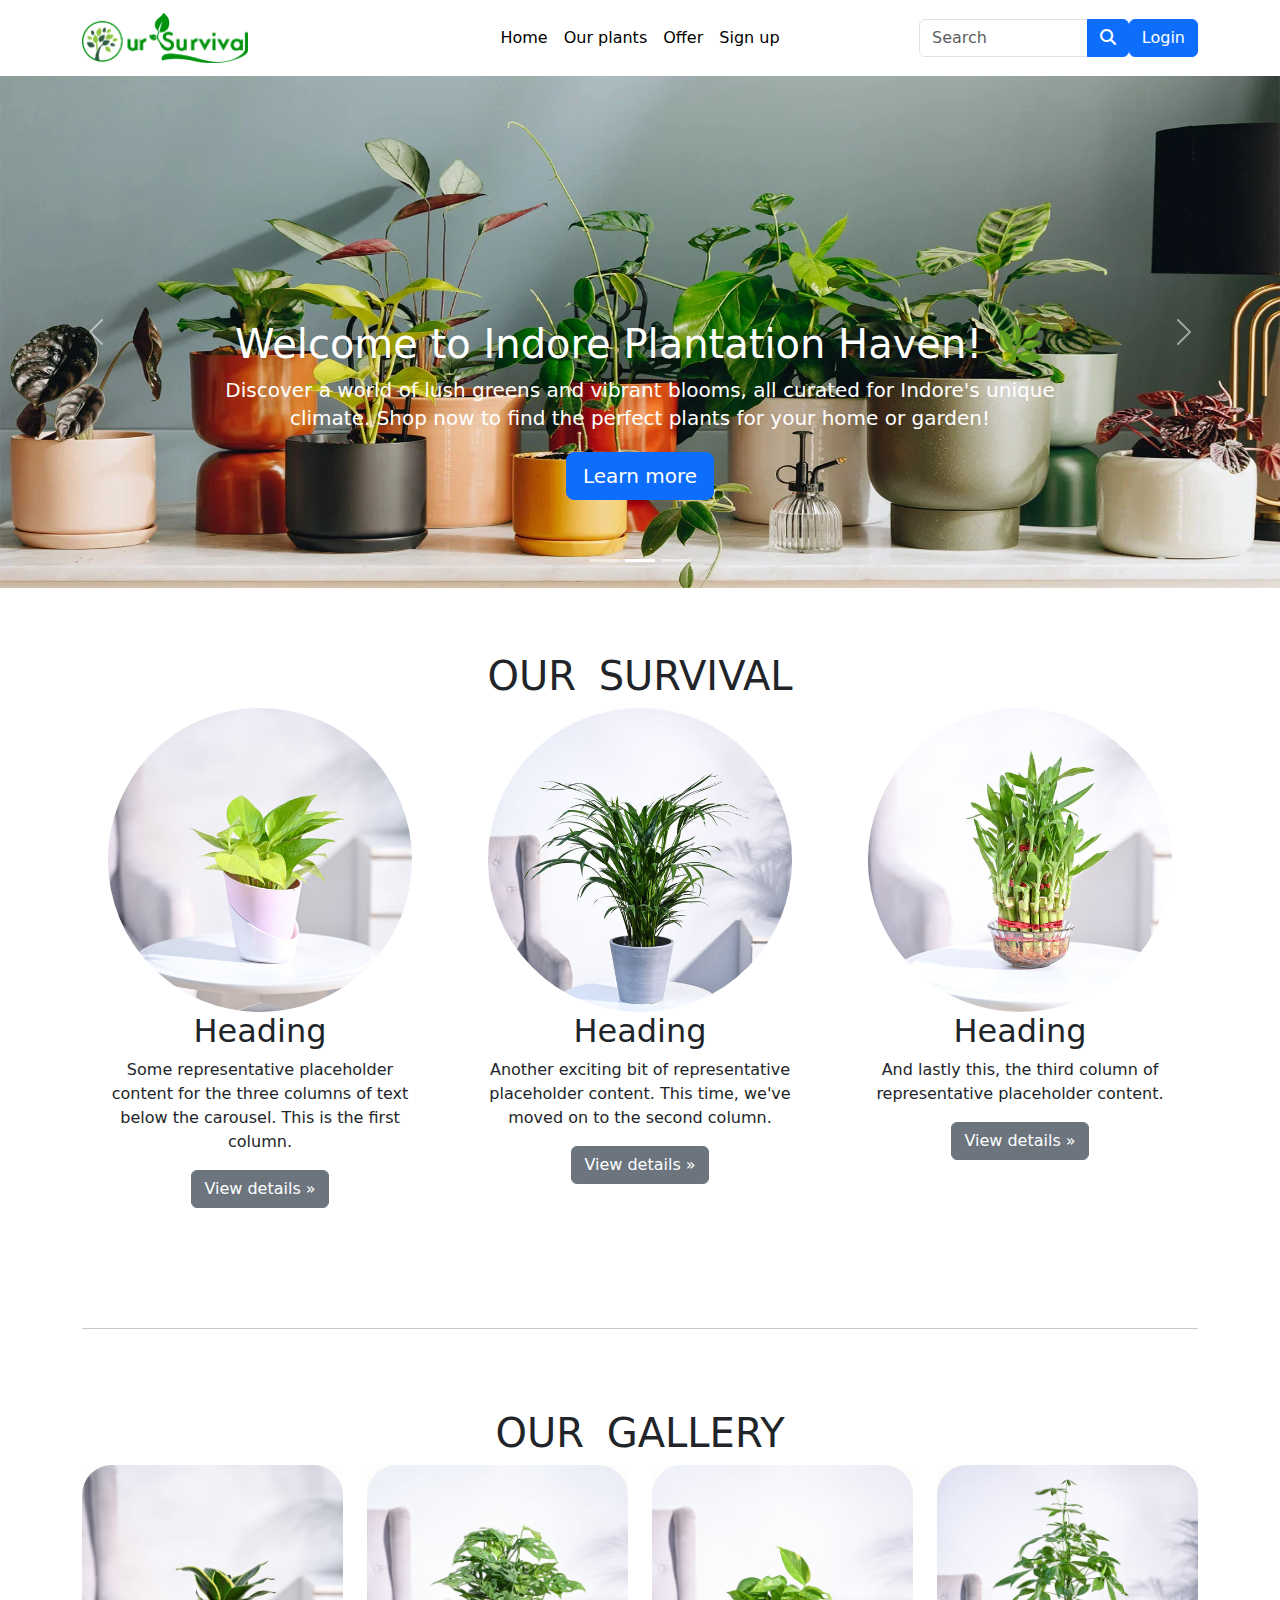
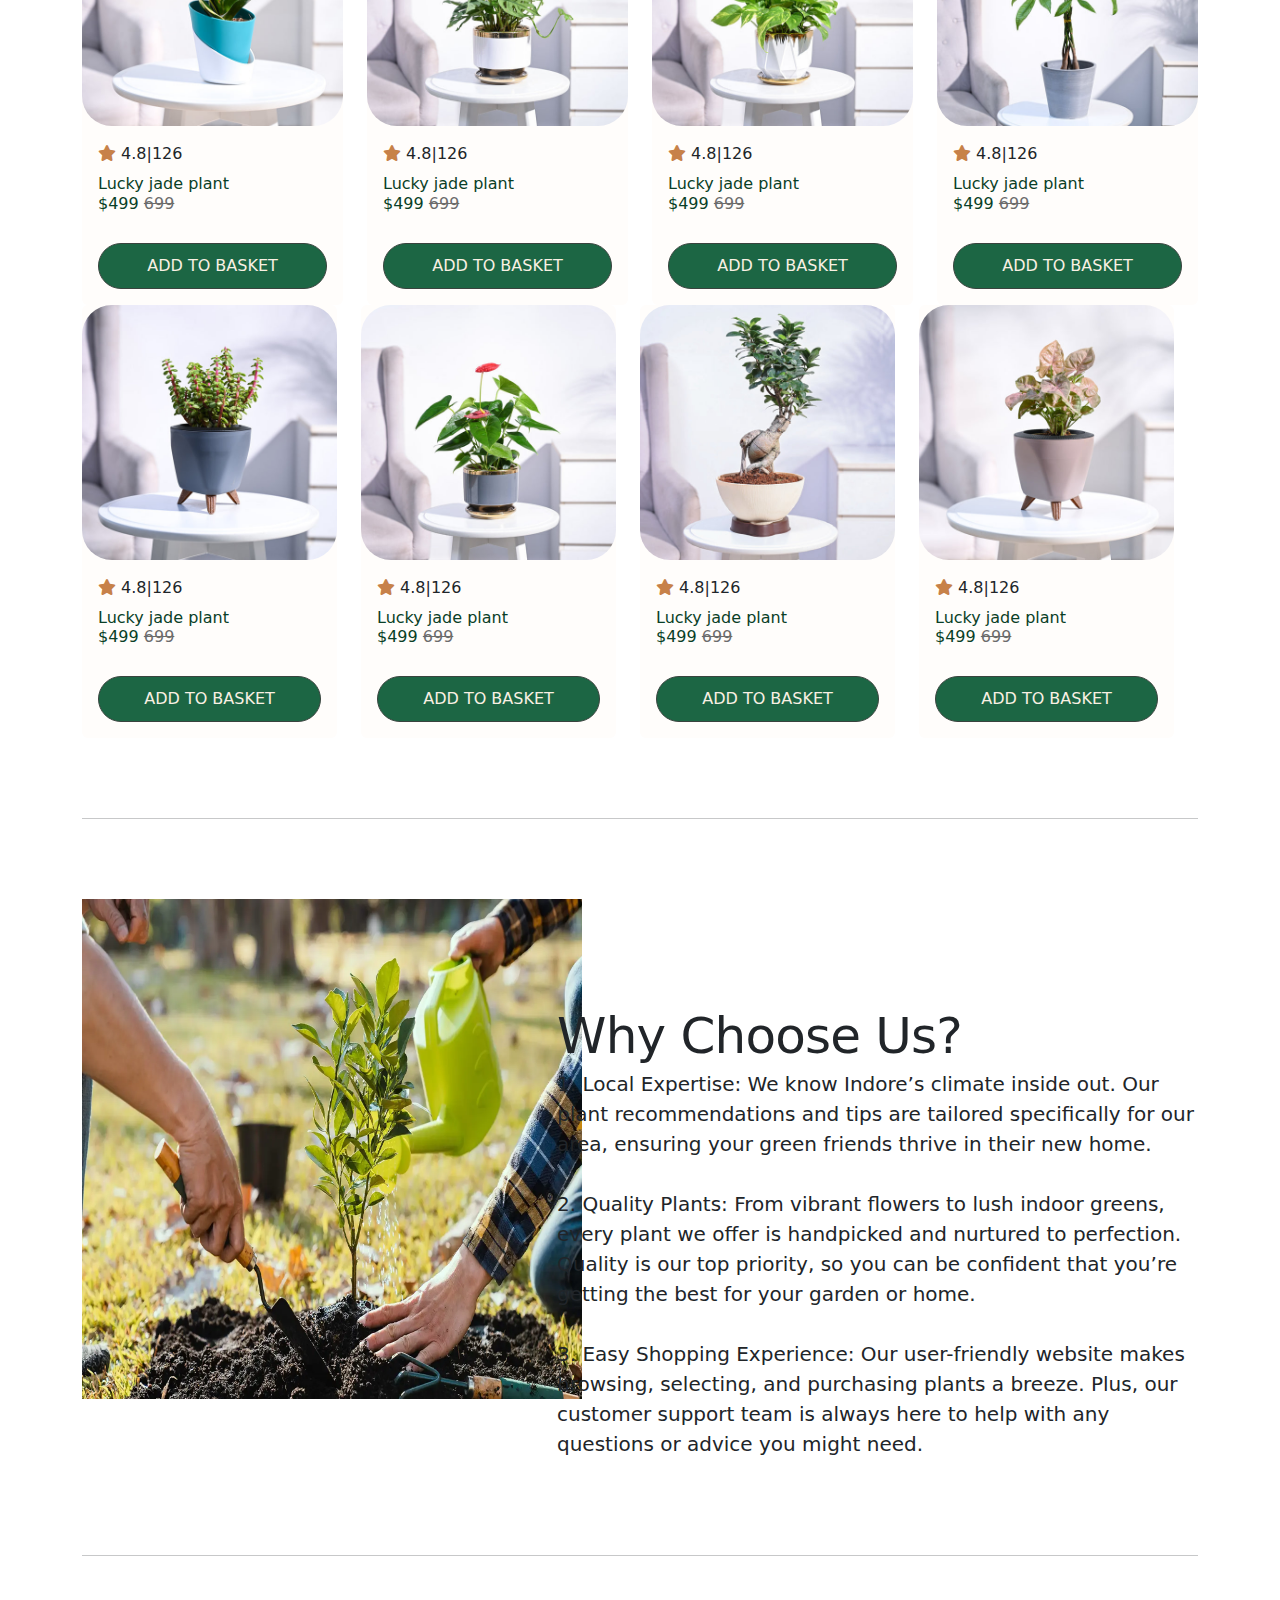
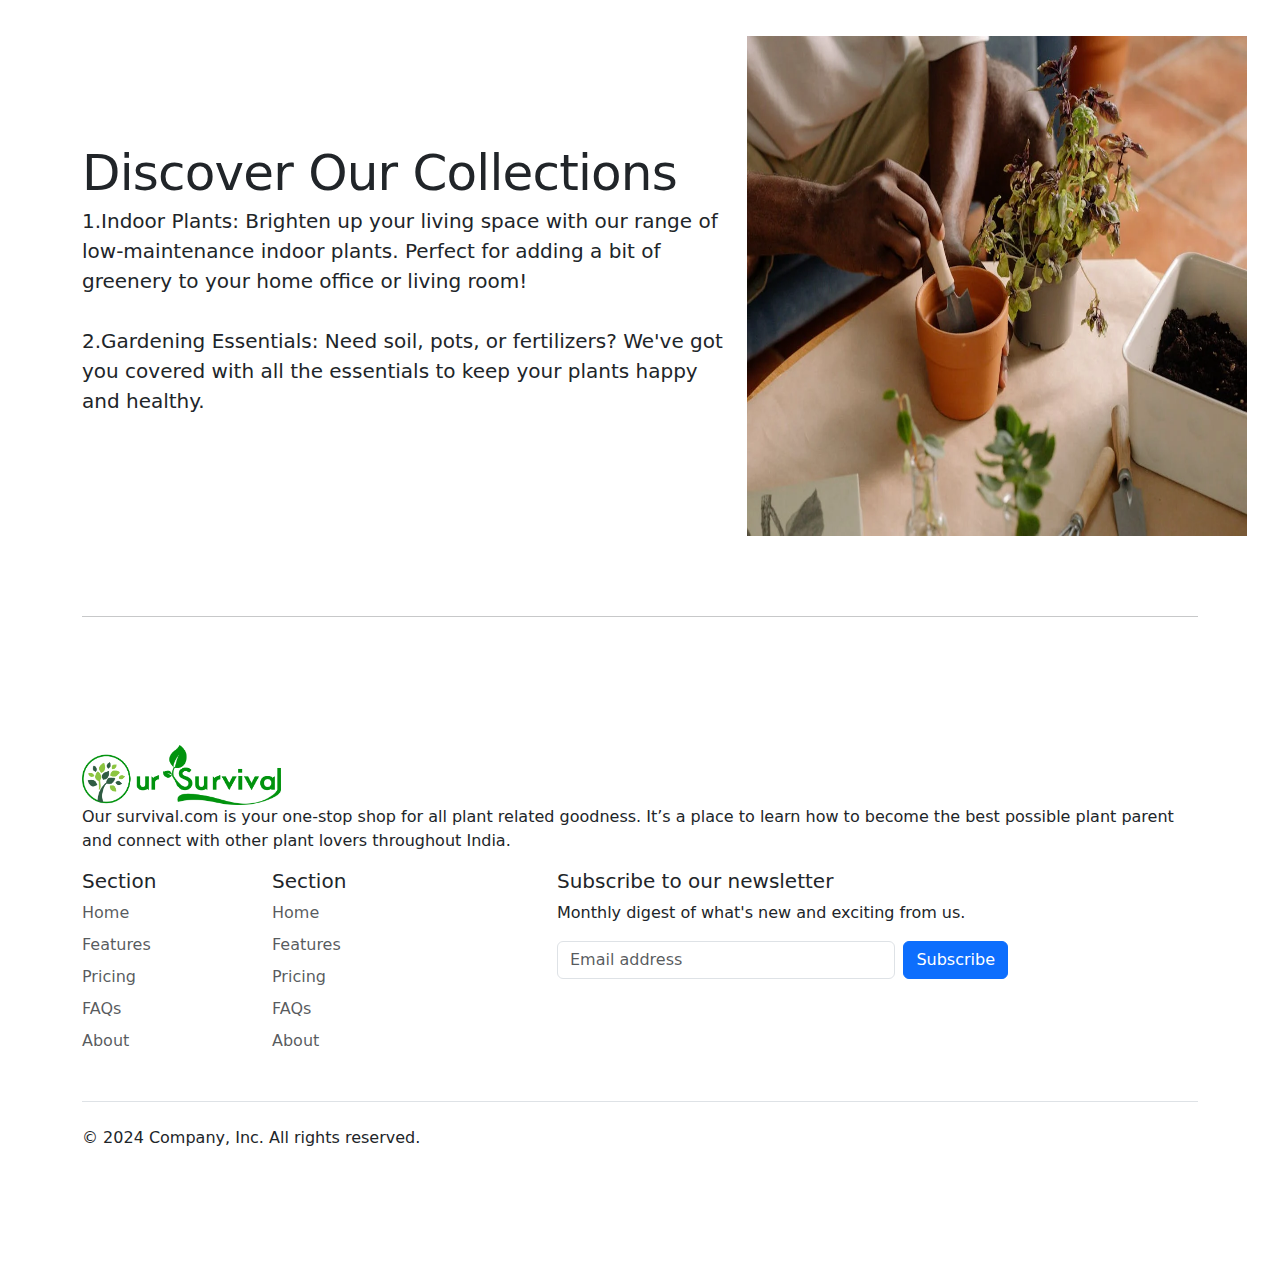
==== index.html @ e55f76cd "Website v1.4" ====
<!DOCTYPE html>
<html lang="en" data-theme="light">

<head>

  <title>Title</title>
  <!-- Fontawesome cdn -->
  <link rel="stylesheet" href="https://cdnjs.cloudflare.com/ajax/libs/font-awesome/6.6.0/css/all.min.css">
  <!-- Required meta tags -->
  <meta charset="utf-8" />
  <meta name="viewport" content="width=device-width, initial-scale=1, shrink-to-fit=no" />

  <!-- Bootstrap CSS -->
  <link rel="stylesheet" href="assets/bootstrap/bootstrap.min.css" />
  <!-- Bootsrap JS -->
  <script src="assets/bootstrap/bootstrap.bundle.min.js" defer></script>
  <link rel="stylesheet" href="assets/style.css" />
</head>

<body>
  <!-- Navbar -->
  <!-- <div class="m-bg-primary sticky-top"> -->
  <nav class="navbar navbar-expand-lg rounded container" aria-label="Thirteenth navbar example">
    <div class="container-fluid">
      <button class="navbar-toggler" type="button" data-bs-toggle="collapse" data-bs-target="#our-survival-navbar"
        aria-controls="our-survival-navbar" aria-expanded="false" aria-label="Toggle navigation">
        <span class="navbar-toggler-icon"></span>
      </button>

          <div class="collapse navbar-collapse d-lg-flex" id="navbarsExample11">
            <a class="navbar-brand col-lg-3 me-0" href="#"
              ><img src="survival_logo[2].png" alt="brand-logo" height="50"
            /></a>
            <ul class="navbar-nav col-lg-6 justify-content-lg-center">
              <li class="nav-item">
                <a  class="nav-link active" aria-current="page" href="#">Home</a>
              </li>
               
              <li class="nav-item">
                <a class="nav-link active" aria-current="page" href="plant.html">Our plants</a>
              </li>
              <li class="nav-item">
                <a class="nav-link active" aria-current="page" href="offer.html">Offer</a>
              </li>
              <li class="nav-item">
                <a class="nav-link active" aria-current="page" href="sign up.html">Sign up</a>
              </li>
             
                
  
            </ul>

            <div class="d-lg-flex col-lg-3 justify-content-lg-end">
              <form action="#">
                <!-- Search field with search icon -->
                <div class="input-group">
                  <input type="text" class="form-control" placeholder="Search" />
                  <button class="btn btn-primary" type="button">
                    <i class="fa fa-search"></i>
                  </button>
                </div>
    
              </form>
              <button class="btn btn-primary">Login</button>
            </div>


            <div class="d-lg-flex col-lg-3 justify-content-lg-end">
              <button class="btn btn-primary">Button</button>
            </div>
          </div>
        </div>
      </nav>
    <!-- </div> -->
    <!-- Navbar end -->
    <!-- Main -->
    <main>
      <!-- Carousel -->
      <div id="myCarousel" class="carousel slide mb-6" data-bs-ride="carousel">
        <div class="carousel-indicators">
          <button
            type="button"
            data-bs-target="#myCarousel"
            data-bs-slide-to="0"
            class=""
            aria-label="Slide 1"
          ></button>
          <button
            type="button"
            data-bs-target="#myCarousel"
            data-bs-slide-to="1"
            aria-label="Slide 2"
            class="active"
            aria-current="true"
          ></button>
          <button
            type="button"
            data-bs-target="#myCarousel"
            data-bs-slide-to="2"
            aria-label="Slide 3"
            class=""
          ></button>
        </div>
        <div class="carousel-inner">
          <div class="carousel-item">
        
              <rect
                width="100%"
                height="100%"
                fill="var(--bs-secondary-color)"
              ></rect>
           
            <img
              class="bd-placeholder-img"
              src="assets/img/carosel/1.jpg"
              alt="img-1"
              width="100%"
              height="100%"
            />
            <div class="container">
              <div class="carousel-caption">
                <h1>Exclusive Offers Just for You 🎉  </h1>
                <p>
                  
Sign up for our newsletter and be the first to receive special discounts, new arrivals, and gardening tips. Don’t miss out on the latest deals!


                </p>
                <p><a class="btn btn-lg btn-primary" href="#"> Sign up today</a></p>
              </div>
            </div>
          </div>
          
          <div class="carousel-item active">
            <img
              class="bd-placeholder-img"
              src="assets/img/carosel/2.webp"
              alt="img-1"
              width="100%"
              height="100%"
            />
            <div class="container">
              <div class="carousel-caption">
                <h1> Welcome to Indore Plantation Haven! 🌿</h1>
                <p>
                 
Discover a world of lush greens and vibrant blooms, all curated for Indore's unique climate. Shop now to find the perfect plants for your home or garden!
                </p>
                <p><a class="btn btn-lg btn-primary" href="#">Learn more</a></p>
              </div>
            </div>
          </div>
          <div class="carousel-item">
            <img
              class="bd-placeholder-img"
              src="assets/img/carosel/3.jpg"
              alt="img-1"
              width="100%"
              height="100%"
            />
            <div class="container">
              <div class="carousel-caption">
                <h1> Explore Our Top Categories 🌱</h1>
                <p>
                  
                  Indoor Plants: Bring life to your space with low-maintenance beauties.
                 
                  
                </p>
                <p><a class="btn btn-lg btn-primary" href="#">Our plants</a></p>
              </div>
            </div>
          </div>
        </div>
       
        <button
          class="carousel-control-prev"
          type="button"
          data-bs-target="#myCarousel"
          data-bs-slide="prev"
        >
          <span class="carousel-control-prev-icon" aria-hidden="true"></span>
          <span class="visually-hidden">Previous</span>
        </button>
        <button
          class="carousel-control-next"
          type="button"
          data-bs-target="#myCarousel"
          data-bs-slide="next"
        >
          <span class="carousel-control-next-icon" aria-hidden="true"></span>
          <span class="visually-hidden">Next</span>
        </button>
      </div>

    <!-- Marketing messaging and featurettes
      ================================================== -->
    <!-- Wrap the rest of the page in another container to center all the content. -->

    <div class="container marketing">

        <!-- Three columns of text below the carousel -->
        <div class="row">
          <h1 class="Ourplants">OUR  SURVIVAL</h1>
          
          <div class="col-lg-4">
            <img
              class="bd-placeholder-img rounded-circle"
              src="new image/asset 19.jpeg"
              alt="img-1"
                width="304"
                fill="var(--bs-secondary-color)"
              >
            <h2 class="fw-normal">Heading</h2>
            <p>
              Some representative placeholder content for the three columns of
              text below the carousel. This is the first column.
            </p>
            <p><a class="btn btn-secondary" href="#">View details »</a></p>
          </div>
          <!-- /.col-lg-4 -->
          <div class="col-lg-4">
            <img
              class="bd-placeholder-img rounded-circle"
              src="new image/asset 11.jpeg "
              alt="img-1"
                width="304"
                fill="var(--bs-secondary-color)"
              >
            <h2 class="fw-normal">Heading</h2>
            <p>
              Another exciting bit of representative placeholder content. This
              time, we've moved on to the second column.
            </p>
            <p><a class="btn btn-secondary" href="#">View details »</a></p>
          </div>
          <!-- /.col-lg-4 -->
          <div class="col-lg-4">
            <img
              class="bd-placeholder-img rounded-circle"
              src="new image/asset 12.jpeg"
              alt="img-1"
                width="304"
                fill="var(--bs-secondary-color)"
              >
            <h2 class="fw-normal">Heading</h2>
            <p>
              And lastly this, the third column of representative placeholder
              content.
            </p>
            <p><a class="btn btn-secondary" href="#">View details »</a></p>
          </div>
          <!-- /.col-lg-4 -->
        </div>


      <!-- /.row -->

      <!-- START THE FEATURETTES -->

      <hr class="featurette-divider" />

      <!-- <div class="row featurette">
          <div class="col-md-7">
            <h2 class="featurette-heading fw-normal lh-1">
              First featurette heading.
              <span class="text-body-secondary">It’ll blow your mind.</span>
            </h2>
            <p class="lead">
              Some great placeholder content for the first featurette here.
              Imagine some exciting prose here.
            </p>
          </div>
          <div class="col-md-5">
           
          </div>
        </div> -->

        <!-- plant type start -->
        <section class="container-fluid" style=" padding: 0px; ">

          <h1 class="ourgallery"> OUR GALLERY</h1>
          <div class="row">
            
              <!-- Card 1 -->

              <div class="col-md-3" >
                  <div class="card" style="background-color: rgb(255, 253, 251); border: none;">
                      <img src="new image/asset 16.jpeg" class="card-img-top" alt="Card image 1" style="border-radius: 30px;">
                      <div class="card-body" >
                          <p class="card-title">
                            <span class="fa fa-star checked" style="color: #C78149;"></span>
                            4.8|126</p>
                          <h6 class="card-text" style="color:#0a3f27 ;">Lucky jade plant <br> $499 <span style="color: #6c6c6c; text-decoration: line-through;">699</span></h6>
                          <a href="#"  style=" margin-top: 30px; color: rgb(249, 240, 227); display: flex; flex-direction:row-reverse;gap: 10px;justify-content: center;align-items: center; padding: 10px 10px; border-radius: 25px; background:#1c6644; border:1px solid #39433e; text-decoration: none; ">
                            ADD TO BASKET</a>
                      </div>
                  </div>
              </div>
              <!-- Card 2 -->
              <div class="col-md-3">
                <div class="card" style="background-color: rgb(255, 253, 251); border: none;">
                    <img src="new image/asset 21.jpeg" class="card-img-top" alt="Card image 1" style="border-radius: 30px;">
                    <div class="card-body" >
                        <p class="card-title">
                          <span class="fa fa-star checked" style="color: #C78149;"></span>
                          4.8|126</p>
                        <h6 class="card-text" style="color:#0a3f27 ;">Lucky jade plant <br> $499 <span style="color: #6c6c6c; text-decoration: line-through;">699</span></h6>
                        <a href="#"  style=" margin-top: 30px;  color: rgb(249, 240, 227); display: flex; flex-direction:row-reverse;gap: 10px;justify-content: center;align-items: center; padding: 10px 10px; border-radius: 25px; background:#1c6644; border:1px solid #39433e; text-decoration: none; ">
                          ADD TO BASKET</a>
                    </div>
                </div>
            </div>
              <!-- Card 3 -->
              <div class="col-md-3">
                <div class="card" style="background-color: rgb(255, 253, 251); border: none;">
                    <img src="new image/asset 29.jpeg" class="card-img-top" alt="Card image 1" style="border-radius: 30px;">
                    <div class="card-body" >
                        <p class="card-title">
                          <span class="fa fa-star checked" style="color: #C78149;"></span>
                          4.8|126</p>
                        <h6 class="card-text" style="color:#0a3f27 ;">Lucky jade plant <br> $499 <span style="color: #6c6c6c; text-decoration: line-through;">699</span></h6>
                        <a href="#" style=" margin-top: 30px; color: rgb(249, 240, 227); display: flex; flex-direction:row-reverse;gap: 10px;justify-content: center;align-items: center; padding: 10px 10px; border-radius: 25px; background:#1c6644; border:1px solid #39433e; text-decoration: none; ">
                          ADD TO BASKET</a>
                    </div>
                </div>
            </div>
              <!-- Card 4 -->
              <div class="col-md-3">
                <div class="card" style="background-color: rgb(255, 253, 251); border: none;">
                    <img src="new image/asset 30.jpeg" class="card-img-top" alt="Card image 1" style="border-radius: 30px;">
                    <div class="card-body" >
                        <p class="card-title">
                          <span class="fa fa-star checked" style="color: #C78149;"></span>
                          4.8|126</p>
                        <h6 class="card-text" style="color:#0a3f27 ;">Lucky jade plant <br> $499 <span style="color: #6c6c6c; text-decoration: line-through;">699</span></h6>
                        <a href="#"  style=" margin-top: 30px; color: rgb(249, 240, 227); display: flex; flex-direction:row-reverse;gap: 10px;justify-content: center;align-items: center; padding: 10px 10px; border-radius: 25px; background:#1c6644; border:1px solid #39433e; text-decoration: none; ">
                          ADD TO BASKET</a>
                    </div>
                </div>
            </div>
              <!-- Card 5 -->
              <div class="row">
              <div class="col-md-3">
                <div class="card" style="background-color: rgb(255, 253, 251); border: none;">
                    <img src="new image/asset 34.jpeg" class="card-img-top" alt="Card image 1" style="border-radius: 30px;">
                    <div class="card-body" >
                        <p class="card-title">
                          <span class="fa fa-star checked" style="color: #C78149;"></span>
                          4.8|126</p>
                        <h6 class="card-text" style="color:#0a3f27 ;">Lucky jade plant <br> $499 <span style="color: #6c6c6c; text-decoration: line-through;">699</span></h6>
                        <a href="#" style=" margin-top: 30px; color: rgb(249, 240, 227); display: flex; flex-direction:row-reverse;gap: 10px;justify-content: center;align-items: center; padding: 10px 10px; border-radius: 25px; background:#1c6644; border:1px solid #39433e; text-decoration: none; ">
                          ADD TO BASKET</a>
                    </div>
                </div>
            </div>
              <!-- Card 6 -->
              <div class="col-md-3">
                <div class="card" style="background-color: rgb(255, 253, 251); border: none;">
                    <img src="new image/asset 15.jpeg" class="card-img-top" alt="Card image 1" style="border-radius: 30px;">
                    <div class="card-body" >
                        <p class="card-title">
                          <span class="fa fa-star checked" style="color: #C78149;"></span>
                          4.8|126</p>
                        <h6 class="card-text" style="color:#0a3f27 ;">Lucky jade plant <br> $499 <span style="color: #6c6c6c; text-decoration: line-through;">699</span></h6>
                        <a href="#"  style=" margin-top: 30px; color: rgb(249, 240, 227); display: flex; flex-direction:row-reverse;gap: 10px;justify-content: center;align-items: center; padding: 10px 10px; border-radius: 25px; background:#1c6644; border:1px solid #39433e; text-decoration: none; ">
                          ADD TO BASKET</a>
                    </div>
                </div>
            </div>
              <!-- Card 7 -->
              <div class="col-md-3">
                <div class="card" style="background-color: rgb(255, 253, 251); border: none;">
                    <img src="new image/asset 22.jpeg" class="card-img-top" alt="Card image 1" style="border-radius: 30px;">
                    <div class="card-body" >
                        <p class="card-title">
                          <span class="fa fa-star checked" style="color: #C78149;"></span>
                          4.8|126</p>
                        <h6 class="card-text" style="color:#0a3f27 ;">Lucky jade plant <br> $499 <span style="color: #6c6c6c; text-decoration: line-through;">699</span></h6>
                        <a href="#"  style=" margin-top: 30px; color: rgb(249, 240, 227); display: flex; flex-direction:row-reverse;gap: 10px;justify-content: center;align-items: center; padding: 10px 10px; border-radius: 25px; background:#1c6644; border:1px solid #39433e; text-decoration: none; ">
                          ADD TO BASKET</a>
                    </div>
                </div>
            </div>
              <!-- Card 8 -->
              <div class="col-md-3">
                <div class="card" style="background-color: rgb(255, 253, 251); border: none;">
                    <img src="new image/asset 23.jpeg" class="card-img-top" alt="Card image 1" style="border-radius: 30px;">
                    <div class="card-body" >
                        <p class="card-title">
                          <span class="fa fa-star checked" style="color: #C78149;"></span>
                          4.8|126</p>
                        <h6 class="card-text" style="color:#0a3f27 ;">Lucky jade plant <br> $499 <span style="color: #6c6c6c; text-decoration: line-through;">699</span></h6>
                        <a href="#"  style=" margin-top: 30px; color: rgb(249, 240, 227); display: flex; flex-direction:row-reverse;gap: 10px;justify-content: center;align-items: center; padding: 10px 10px; border-radius: 25px; background:#1c6644; border:1px solid #39433e; text-decoration: none; ">
                          ADD TO BASKET</a>
                    </div>
                </div>
            </div>
          </div>
          </div>
        </section>
        
        <!-- plant type end -->

    <hr class="featurette-divider" />

        <div class="row featurette">
          <div class="col-md-7 order-md-2">
            <h2 class="featurette-heading fw-normal lh-1">
              Why Choose Us?
              <br>
              <span class="text-body-secondary"></span>
            </h2>
            <p class="lead">
             

             1. Local Expertise: We know Indore’s climate inside out. Our plant recommendations and tips are tailored specifically for our area, ensuring your green friends thrive in their new home.
                   <br><br>
              
             2. Quality Plants: From vibrant flowers to lush indoor greens, every plant we offer is handpicked and nurtured to perfection. Quality is our top priority, so you can be confident that you’re getting the best for your garden or home.
              <br><br>
             3. Easy Shopping Experience: Our user-friendly website makes browsing, selecting, and purchasing plants a breeze. Plus, our customer support team is always here to help with any questions or advice you might need.
            </p>
           
          </div>
          <div class="col-md-5 order-md-1">
            <img src="resources/Images/plant grow.webp"
            width="500"
            height="500"
             alt="">
          
          </div>
        </div>

    <hr class="featurette-divider" />

        <div class="row featurette">
          <div class="col-md-7">
            <h2 class="featurette-heading fw-normal lh-1">
              Discover Our Collections
                    <br>
              <span class="text-body-secondary"> </span>
            </h2>
            <p class="lead">
              

              1.Indoor Plants: Brighten up your living space with our range of low-maintenance indoor plants. Perfect for adding a bit of greenery to your home office or living room!
              <br><br>
              2.Gardening Essentials: Need soil, pots, or fertilizers? We've got you covered with all the essentials to keep your plants happy and healthy.

             
            </p>
          </div>
          <div class="col-md-5">
            <div class="vegetable">
              <img src="resources/Images/gardening.webp" 
              width="500"
              height="500"
              alt="">
            </div>
          </div>
        </div>

    <hr class="featurette-divider" />

        <!-- /END THE FEATURETTES -->
      
      <!-- /.container -->
   </div>

    </main>
    <!-- Footer -->
    <div class="container">
      <footer class="py-5">
        <div class="row">
          <!-- <div class="col-6 col-md-2 mb-3">

            <h5>Section</h5>
            <ul class="nav flex-column">
              <li class="nav-item mb-2">
                <a href="#" class="nav-link p-0 text-body-secondary">Home</a>
              </li>
              <li class="nav-item mb-2">
                <a href="#" class="nav-link p-0 text-body-secondary"
                  >New Arrivals</a
                >
              </li>
              <li class="nav-item mb-2">
                <a href="#" class="nav-link p-0 text-body-secondary">Prici</a>
              </li>
              <li class="nav-item mb-2">
                <a href="#" class="nav-link p-0 text-body-secondary">FAQs</a>
              </li>
              <li class="nav-item mb-2">
                <a href="#" class="nav-link p-0 text-body-secondary">About</a>
              </li>
            </ul>
          </div> -->

        <div class="mt-0 block-text">
          <img src="survival_logo[2].png" loading="lazy" height="60px"><br>
          <p>Our survival.com is your one-stop shop for all plant related goodness. It’s a place to learn how to become
            the best possible plant parent and connect with other plant lovers throughout India.</p>
        </div>

        <div class="col-6 col-md-2 mb-3">
          <h5>Section</h5>
          <ul class="nav flex-column">
            <li class="nav-item mb-2">
              <a href="#" class="nav-link p-0 text-body-secondary">Home</a>
            </li>
            <li class="nav-item mb-2">
              <a href="#" class="nav-link p-0 text-body-secondary">Features</a>
            </li>
            <li class="nav-item mb-2">
              <a href="#" class="nav-link p-0 text-body-secondary">Pricing</a>
            </li>
            <li class="nav-item mb-2">
              <a href="#" class="nav-link p-0 text-body-secondary">FAQs</a>
            </li>
            <li class="nav-item mb-2">
              <a href="#" class="nav-link p-0 text-body-secondary">About</a>
            </li>
          </ul>
        </div>

        <div class="col-6 col-md-2 mb-3">
          <h5>Section</h5>
          <ul class="nav flex-column">
            <li class="nav-item mb-2">
              <a href="#" class="nav-link p-0 text-body-secondary">Home</a>
            </li>
            <li class="nav-item mb-2">
              <a href="#" class="nav-link p-0 text-body-secondary">Features</a>
            </li>
            <li class="nav-item mb-2">
              <a href="#" class="nav-link p-0 text-body-secondary">Pricing</a>
            </li>
            <li class="nav-item mb-2">
              <a href="#" class="nav-link p-0 text-body-secondary">FAQs</a>
            </li>
            <li class="nav-item mb-2">
              <a href="#" class="nav-link p-0 text-body-secondary">About</a>
            </li>
          </ul>
        </div>

        <div class="col-md-5 offset-md-1 mb-3">
          <form>
            <h5>Subscribe to our newsletter</h5>
            <p>Monthly digest of what's new and exciting from us.</p>
            <div class="d-flex flex-column flex-sm-row w-100 gap-2">
              <label for="newsletter1" class="visually-hidden">Email address</label>
              <input id="newsletter1" type="text" class="form-control" placeholder="Email address" />
              <button class="btn btn-primary" type="button">Subscribe</button>
            </div>
          </form>
        </div>
      </div>

      <div class="d-flex flex-column flex-sm-row justify-content-between py-4 my-4 border-top">
        <p>© 2024 Company, Inc. All rights reserved.</p>
        <ul class="list-unstyled d-flex">
          <li class="ms-3">
            <a class="link-body-emphasis" href="#"><svg class="bi" width="24" height="24">
                <use xlink:href="#twitter"></use>
              </svg></a>
          </li>
          <li class="ms-3">
            <a class="link-body-emphasis" href="#"><svg class="bi" width="24" height="24">
                <use xlink:href="#instagram"></use>
              </svg></a>
          </li>
          <li class="ms-3">
            <a class="link-body-emphasis" href="#"><svg class="bi" width="24" height="24">
                <use xlink:href="#facebook"></use>
              </svg></a>
          </li>
        </ul>
      </div>
    </footer>
  </div>
  <!-- Footer end -->
</body>

</html>
---- assets/style.css ----
@import url("https://cdn.jsdelivr.net/npm/bootstrap-icons@1.11.3/font/bootstrap-icons.min.css");
* {
  margin: 0;
  padding: 0;
 background-color: ;
}

:root[data-theme="light"] {
  --text: #081707;
  --background: #f0fbef;
  --primary: #2acb06;
  --secondary: #90dfcb;
  --accent: #6dd5d3;
}
:root[data-theme="dark"] {
  --text: #e9f8e8;
  --background: #051004;
  --primary: #58f934;
  --secondary: #206f5b;
  --accent: #2a9291;
}

.m-bg-primary {
  background-color: var(--primary);
}

/* Carousel css */
/* GLOBAL STYLES
-------------------------------------------------- */
/* Padding below the footer and lighter body text */


/* CUSTOMIZE THE CAROUSEL
-------------------------------------------------- */

/* Carousel base class */
.carousel {
  margin-bottom: 4rem;
}
/* Since positioning the image, we need to help out the caption */
.carousel-caption {
  bottom: 3rem;
  z-index: 10;
}

/* Declare heights because of positioning of img element */
.carousel-item {
  height: 32rem;
}


/* MARKETING CONTENT
-------------------------------------------------- */

/* Center align the text within the three columns below the carousel */
.marketing .col-lg-4 {
  margin-bottom: 1.5rem;
  text-align: center;
}
/* rtl:begin:ignore */
.marketing .col-lg-4 p {
  margin-right: .75rem;
  margin-left: .75rem;
}
/* rtl:end:ignore */


/* Featurettes
------------------------- */

.featurette-divider {
  margin: 5rem 0; /* Space out the Bootstrap <hr> more */
}

/* Thin out the marketing headings */
/* rtl:begin:remove */
.featurette-heading {
  letter-spacing: -.05rem;
}

/* rtl:end:remove */

/* RESPONSIVE CSS
-------------------------------------------------- */

@media (min-width: 40em) {
  /* Bump up size of carousel content */
  .carousel-caption p {
    margin-bottom: 1.25rem;
    font-size: 1.25rem;
    line-height: 1.4;
  }

  .featurette-heading {
    font-size: 50px;
  }
}

@media (min-width: 62em) {
  .featurette-heading {
    margin-top: 7rem;
  }
}
/* Carsoul css end */

.Ourplants{
  text-align: center;
  word-spacing:10px;
}

.ourgallery{
  text-align: center;
  word-spacing: 10px;
}
.vegetable{
  border-radius: 5%;
}
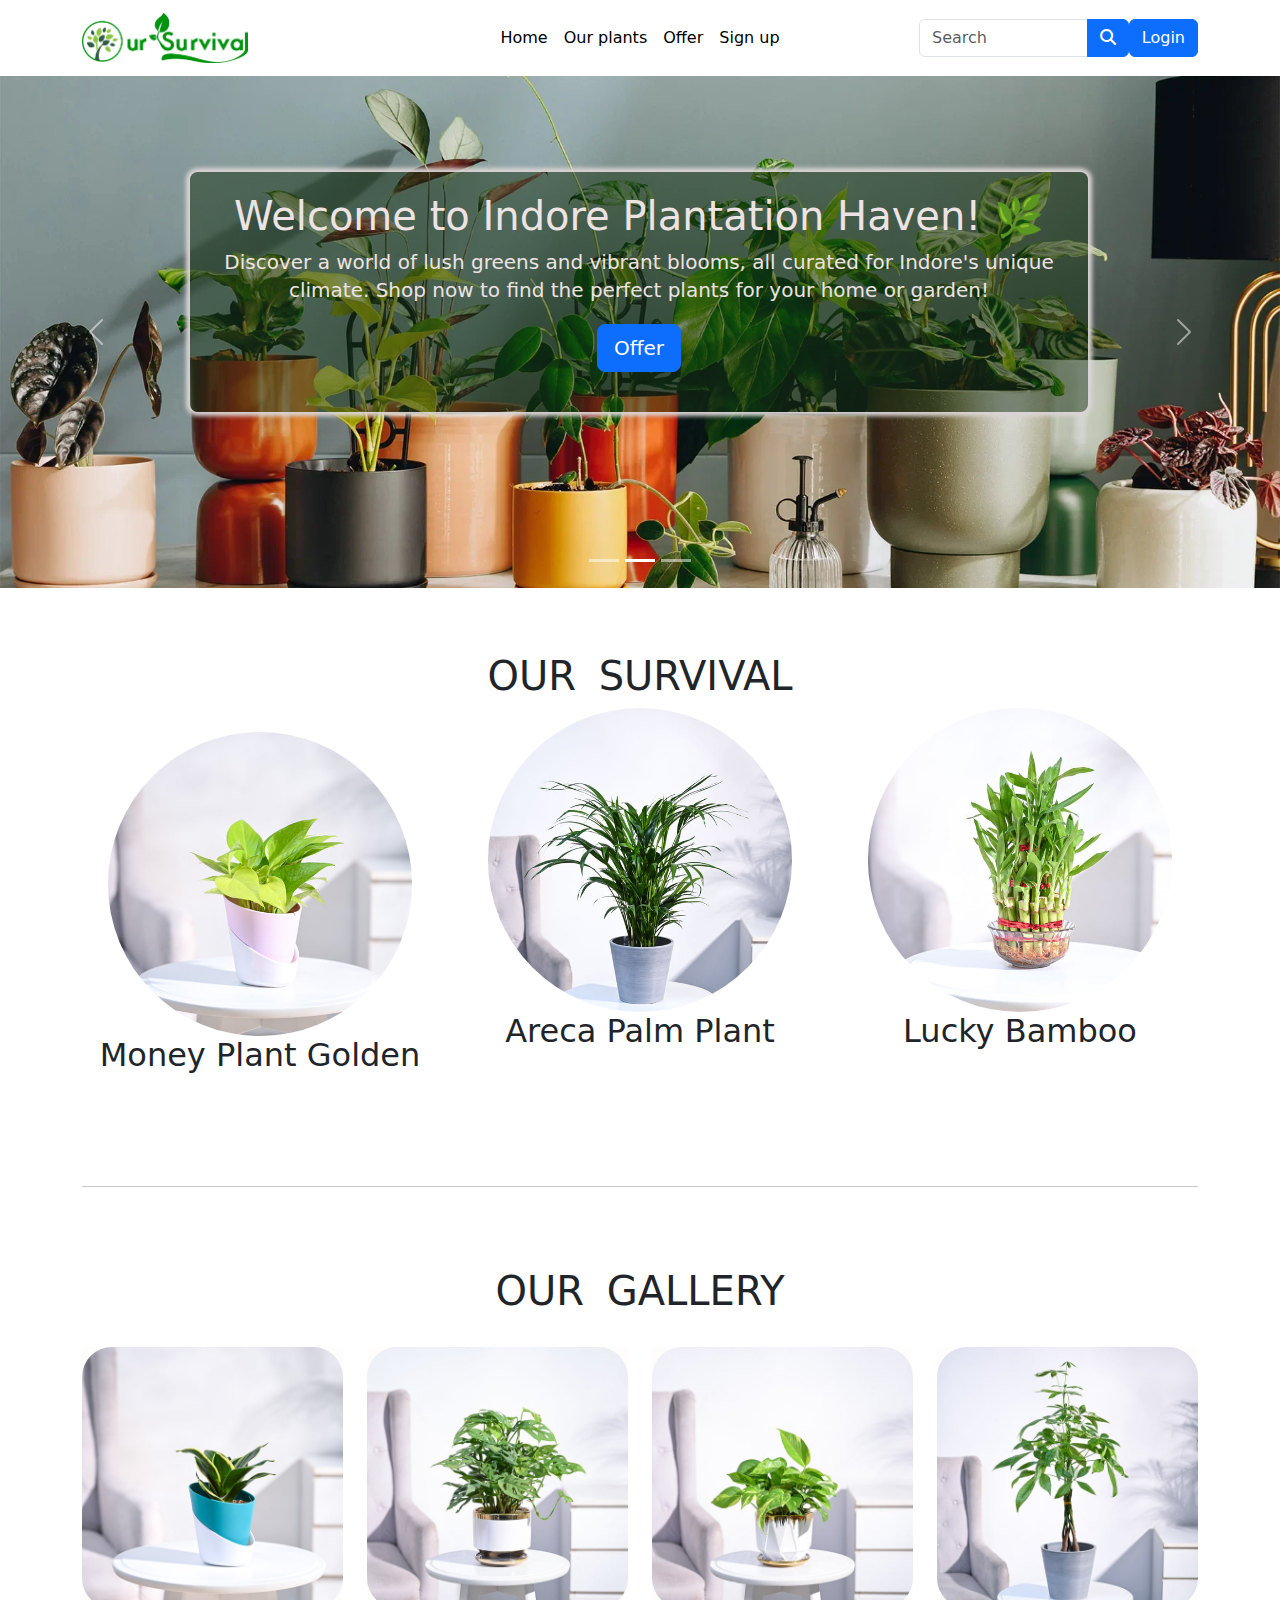
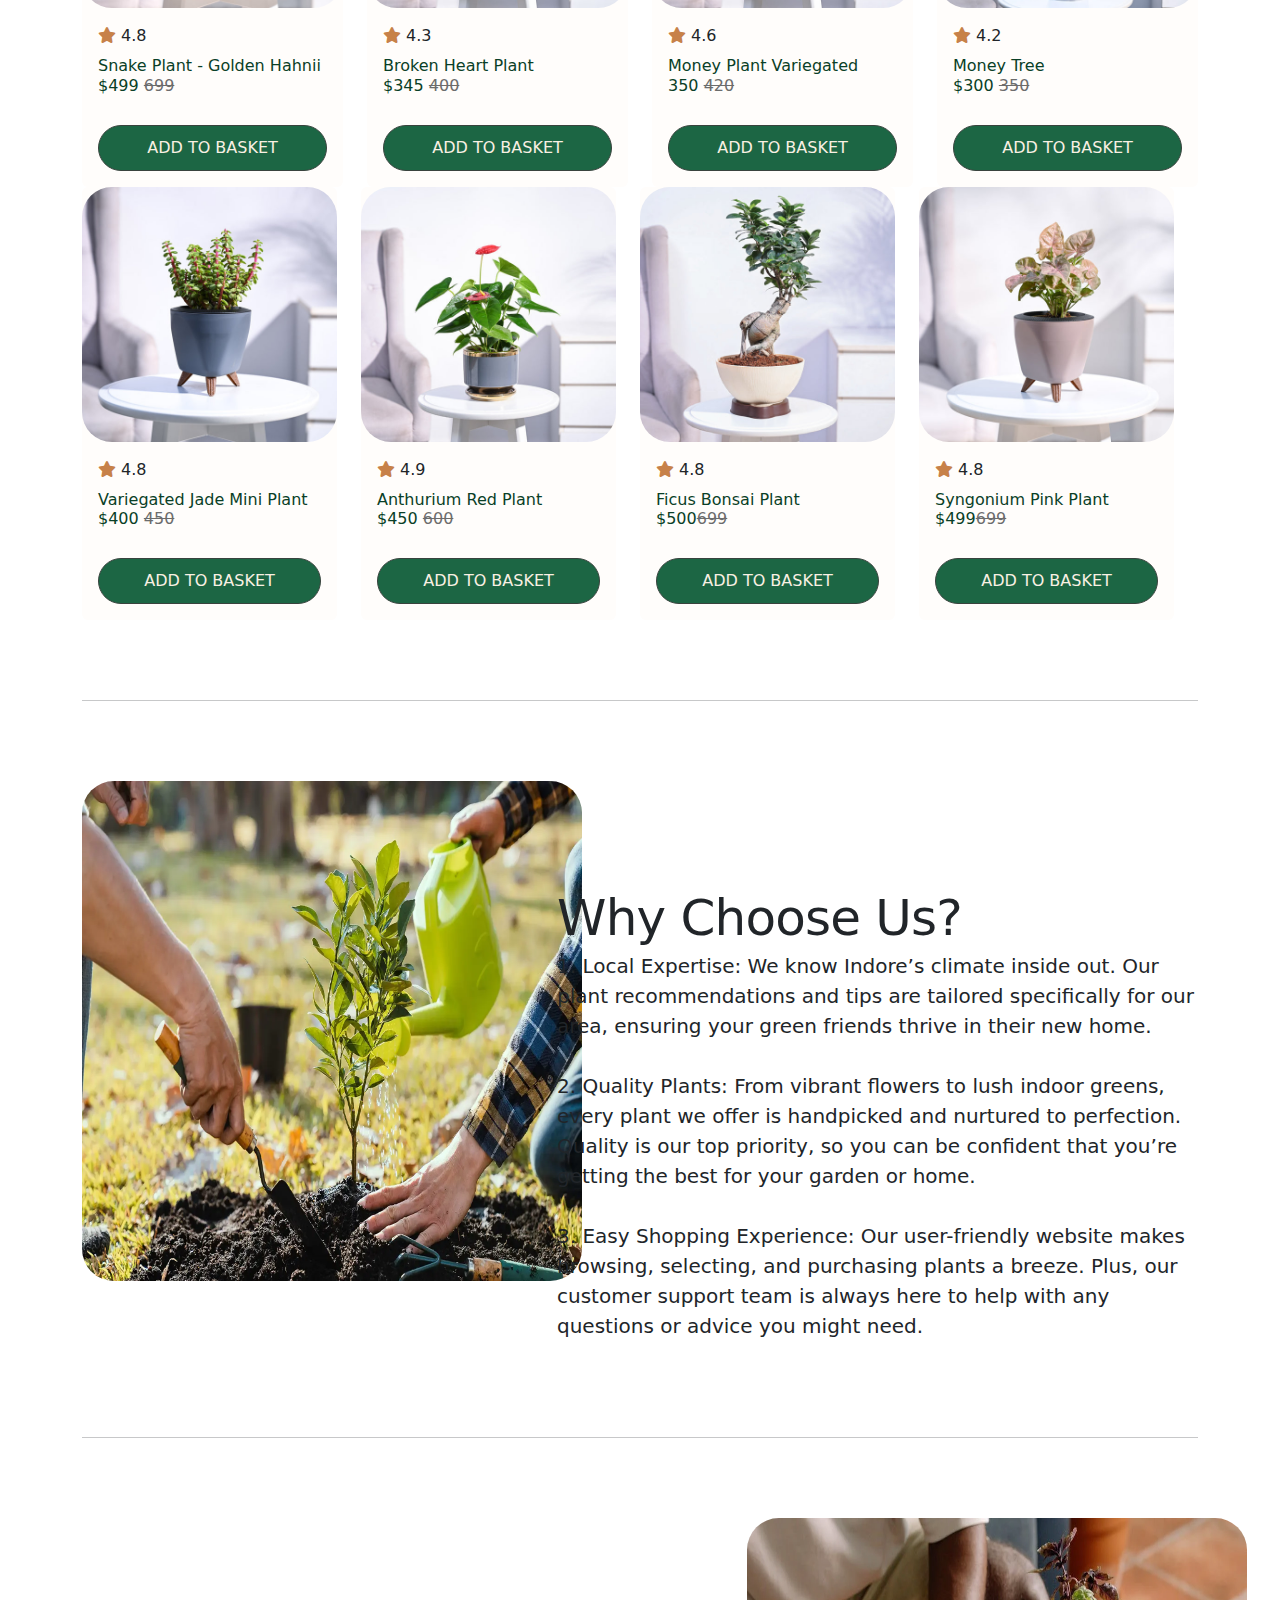
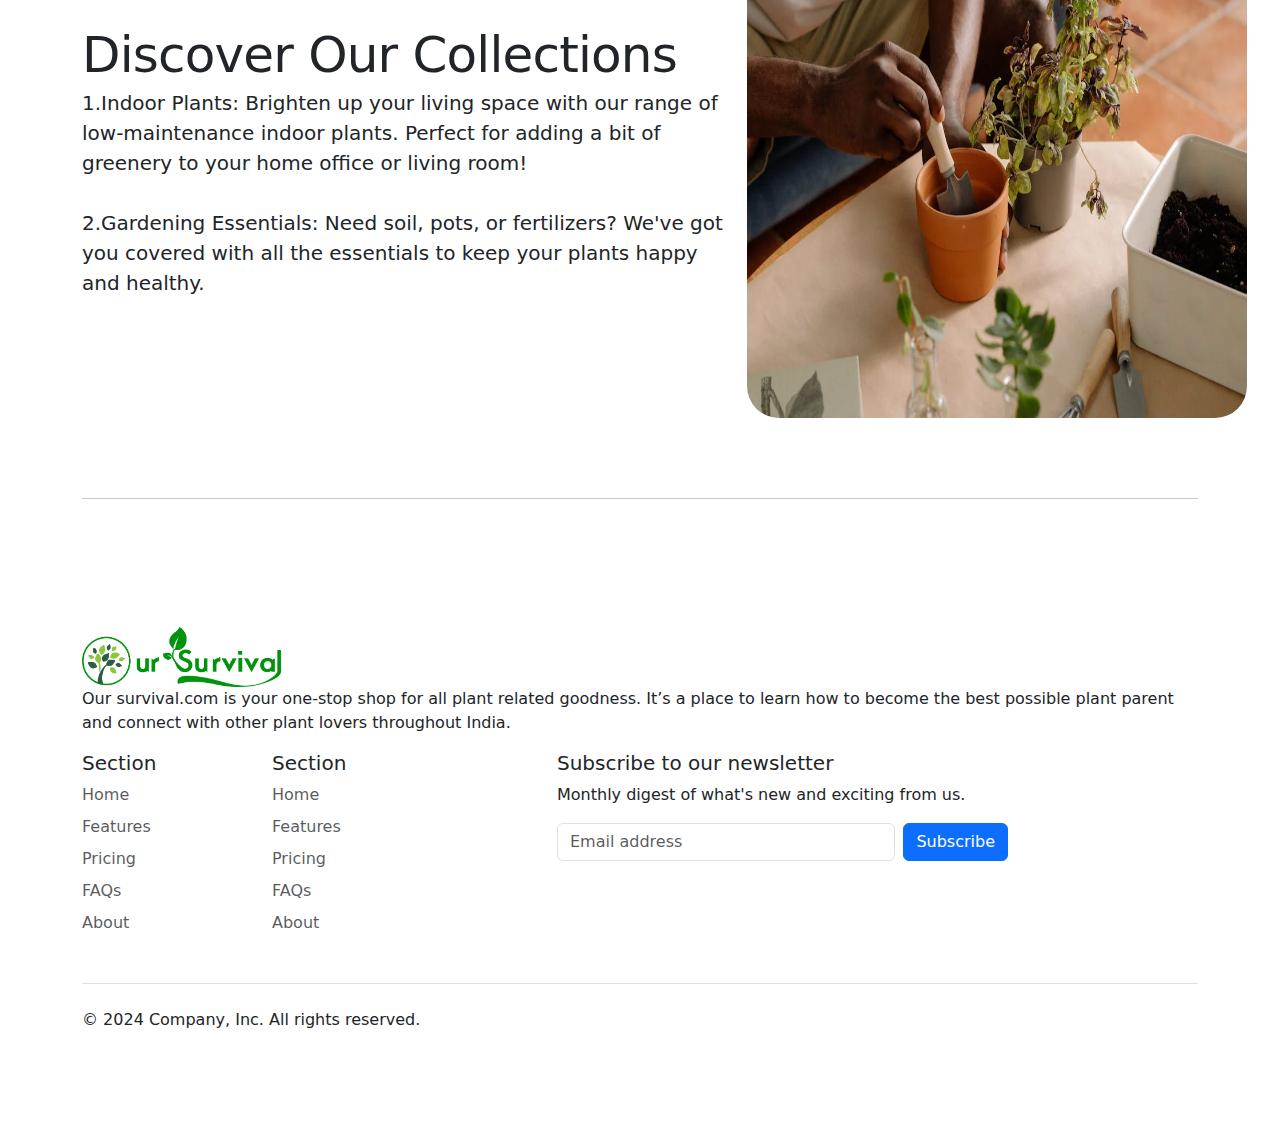
==== commit acc1ce01: "website v1.5" ====
--- a/index.html
+++ b/index.html
@@ -42,6 +42,9 @@
               <li class="nav-item">
                 <a class="nav-link active" aria-current="page" href="offer.html">Offer</a>
               </li>
+
+             
+
               <li class="nav-item">
                 <a class="nav-link active" aria-current="page" href="sign up.html">Sign up</a>
               </li>
@@ -65,9 +68,9 @@
             </div>
 
 
-            <div class="d-lg-flex col-lg-3 justify-content-lg-end">
+            <!-- <div class="d-lg-flex col-lg-3 justify-content-lg-end">
               <button class="btn btn-primary">Button</button>
-            </div>
+            </div> -->
           </div>
         </div>
       </nav>
@@ -111,7 +114,7 @@
               ></rect>
            
             <img
-              class="bd-placeholder-img"
+              class="bd-placeholder-img img-ratio"
               src="assets/img/carosel/1.jpg"
               alt="img-1"
               width="100%"
@@ -126,14 +129,14 @@
 
 
                 </p>
-                <p><a class="btn btn-lg btn-primary" href="#"> Sign up today</a></p>
+                <p><a class="btn btn-lg btn-primary" href="sign up.html"> Sign up today</a></p>
               </div>
             </div>
           </div>
           
           <div class="carousel-item active">
             <img
-              class="bd-placeholder-img"
+              class="bd-placeholder-img img-ratio"
               src="assets/img/carosel/2.webp"
               alt="img-1"
               width="100%"
@@ -146,13 +149,13 @@
                  
 Discover a world of lush greens and vibrant blooms, all curated for Indore's unique climate. Shop now to find the perfect plants for your home or garden!
                 </p>
-                <p><a class="btn btn-lg btn-primary" href="#">Learn more</a></p>
+                <p><a class="btn btn-lg btn-primary" href="offer.html">Offer</a></p>
               </div>
             </div>
           </div>
           <div class="carousel-item">
             <img
-              class="bd-placeholder-img"
+              class="bd-placeholder-img img-ratio"
               src="assets/img/carosel/3.jpg"
               alt="img-1"
               width="100%"
@@ -167,7 +170,7 @@
                  
                   
                 </p>
-                <p><a class="btn btn-lg btn-primary" href="#">Our plants</a></p>
+                <p><a class="btn btn-lg btn-primary" href="plant.html">Our plants</a></p>
               </div>
             </div>
           </div>
@@ -202,8 +205,8 @@
         <!-- Three columns of text below the carousel -->
         <div class="row">
           <h1 class="Ourplants">OUR  SURVIVAL</h1>
-          
           <div class="col-lg-4">
+            <br>
             <img
               class="bd-placeholder-img rounded-circle"
               src="new image/asset 19.jpeg"
@@ -211,13 +214,13 @@
                 width="304"
                 fill="var(--bs-secondary-color)"
               >
-            <h2 class="fw-normal">Heading</h2>
-            <p>
+            <h2 class="fw-normal">Money Plant Golden</h2>
+            <!-- <p>
               Some representative placeholder content for the three columns of
               text below the carousel. This is the first column.
             </p>
-            <p><a class="btn btn-secondary" href="#">View details »</a></p>
-          </div>
+            <p><a class="btn btn-secondary" href="#">View details »</a></p> -->
+          </div> 
           <!-- /.col-lg-4 -->
           <div class="col-lg-4">
             <img
@@ -227,12 +230,12 @@
                 width="304"
                 fill="var(--bs-secondary-color)"
               >
-            <h2 class="fw-normal">Heading</h2>
-            <p>
+            <h2 class="fw-normal">Areca Palm Plant</h2>
+            <!-- <p>
               Another exciting bit of representative placeholder content. This
               time, we've moved on to the second column.
             </p>
-            <p><a class="btn btn-secondary" href="#">View details »</a></p>
+            <p><a class="btn btn-secondary" href="#">View details »</a></p> -->
           </div>
           <!-- /.col-lg-4 -->
           <div class="col-lg-4">
@@ -243,12 +246,12 @@
                 width="304"
                 fill="var(--bs-secondary-color)"
               >
-            <h2 class="fw-normal">Heading</h2>
-            <p>
+            <h2 class="fw-normal">Lucky Bamboo</h2>
+            <!-- <p>
               And lastly this, the third column of representative placeholder
               content.
             </p>
-            <p><a class="btn btn-secondary" href="#">View details »</a></p>
+            <p><a class="btn btn-secondary" href="#">View details »</a></p> -->
           </div>
           <!-- /.col-lg-4 -->
         </div>
@@ -280,6 +283,7 @@
         <section class="container-fluid" style=" padding: 0px; ">
 
           <h1 class="ourgallery"> OUR GALLERY</h1>
+          <br>
           <div class="row">
             
               <!-- Card 1 -->
@@ -290,8 +294,8 @@
                       <div class="card-body" >
                           <p class="card-title">
                             <span class="fa fa-star checked" style="color: #C78149;"></span>
-                            4.8|126</p>
-                          <h6 class="card-text" style="color:#0a3f27 ;">Lucky jade plant <br> $499 <span style="color: #6c6c6c; text-decoration: line-through;">699</span></h6>
+                            4.8</p>
+                          <h6 class="card-text" style="color:#0a3f27 ;">Snake Plant - Golden Hahnii <br> $499 <span style="color: #6c6c6c; text-decoration: line-through;">699</span></h6>
                           <a href="#"  style=" margin-top: 30px; color: rgb(249, 240, 227); display: flex; flex-direction:row-reverse;gap: 10px;justify-content: center;align-items: center; padding: 10px 10px; border-radius: 25px; background:#1c6644; border:1px solid #39433e; text-decoration: none; ">
                             ADD TO BASKET</a>
                       </div>
@@ -304,8 +308,8 @@
                     <div class="card-body" >
                         <p class="card-title">
                           <span class="fa fa-star checked" style="color: #C78149;"></span>
-                          4.8|126</p>
-                        <h6 class="card-text" style="color:#0a3f27 ;">Lucky jade plant <br> $499 <span style="color: #6c6c6c; text-decoration: line-through;">699</span></h6>
+                          4.3</p>
+                        <h6 class="card-text" style="color:#0a3f27 ;">Broken Heart Plant <br> $345 <span style="color: #6c6c6c; text-decoration: line-through;">400</span></h6>
                         <a href="#"  style=" margin-top: 30px;  color: rgb(249, 240, 227); display: flex; flex-direction:row-reverse;gap: 10px;justify-content: center;align-items: center; padding: 10px 10px; border-radius: 25px; background:#1c6644; border:1px solid #39433e; text-decoration: none; ">
                           ADD TO BASKET</a>
                     </div>
@@ -318,8 +322,8 @@
                     <div class="card-body" >
                         <p class="card-title">
                           <span class="fa fa-star checked" style="color: #C78149;"></span>
-                          4.8|126</p>
-                        <h6 class="card-text" style="color:#0a3f27 ;">Lucky jade plant <br> $499 <span style="color: #6c6c6c; text-decoration: line-through;">699</span></h6>
+                          4.6</p>
+                        <h6 class="card-text" style="color:#0a3f27 ;">Money Plant Variegated <br> 350 <span style="color: #6c6c6c; text-decoration: line-through;">420</span></h6>
                         <a href="#" style=" margin-top: 30px; color: rgb(249, 240, 227); display: flex; flex-direction:row-reverse;gap: 10px;justify-content: center;align-items: center; padding: 10px 10px; border-radius: 25px; background:#1c6644; border:1px solid #39433e; text-decoration: none; ">
                           ADD TO BASKET</a>
                     </div>
@@ -332,8 +336,8 @@
                     <div class="card-body" >
                         <p class="card-title">
                           <span class="fa fa-star checked" style="color: #C78149;"></span>
-                          4.8|126</p>
-                        <h6 class="card-text" style="color:#0a3f27 ;">Lucky jade plant <br> $499 <span style="color: #6c6c6c; text-decoration: line-through;">699</span></h6>
+                          4.2</p>
+                        <h6 class="card-text" style="color:#0a3f27 ;">Money Tree <br> $300 <span style="color: #6c6c6c; text-decoration: line-through;">350</span></h6>
                         <a href="#"  style=" margin-top: 30px; color: rgb(249, 240, 227); display: flex; flex-direction:row-reverse;gap: 10px;justify-content: center;align-items: center; padding: 10px 10px; border-radius: 25px; background:#1c6644; border:1px solid #39433e; text-decoration: none; ">
                           ADD TO BASKET</a>
                     </div>
@@ -347,8 +351,8 @@
                     <div class="card-body" >
                         <p class="card-title">
                           <span class="fa fa-star checked" style="color: #C78149;"></span>
-                          4.8|126</p>
-                        <h6 class="card-text" style="color:#0a3f27 ;">Lucky jade plant <br> $499 <span style="color: #6c6c6c; text-decoration: line-through;">699</span></h6>
+                          4.8</p>
+                        <h6 class="card-text" style="color:#0a3f27 ;">Variegated Jade Mini Plant <br> $400 <span style="color: #6c6c6c; text-decoration: line-through;">450</span></h6>
                         <a href="#" style=" margin-top: 30px; color: rgb(249, 240, 227); display: flex; flex-direction:row-reverse;gap: 10px;justify-content: center;align-items: center; padding: 10px 10px; border-radius: 25px; background:#1c6644; border:1px solid #39433e; text-decoration: none; ">
                           ADD TO BASKET</a>
                     </div>
@@ -361,8 +365,8 @@
                     <div class="card-body" >
                         <p class="card-title">
                           <span class="fa fa-star checked" style="color: #C78149;"></span>
-                          4.8|126</p>
-                        <h6 class="card-text" style="color:#0a3f27 ;">Lucky jade plant <br> $499 <span style="color: #6c6c6c; text-decoration: line-through;">699</span></h6>
+                          4.9</p>
+                        <h6 class="card-text" style="color:#0a3f27 ;">Anthurium Red Plant <br> $450 <span style="color: #6c6c6c; text-decoration: line-through;">600</span></h6>
                         <a href="#"  style=" margin-top: 30px; color: rgb(249, 240, 227); display: flex; flex-direction:row-reverse;gap: 10px;justify-content: center;align-items: center; padding: 10px 10px; border-radius: 25px; background:#1c6644; border:1px solid #39433e; text-decoration: none; ">
                           ADD TO BASKET</a>
                     </div>
@@ -375,8 +379,8 @@
                     <div class="card-body" >
                         <p class="card-title">
                           <span class="fa fa-star checked" style="color: #C78149;"></span>
-                          4.8|126</p>
-                        <h6 class="card-text" style="color:#0a3f27 ;">Lucky jade plant <br> $499 <span style="color: #6c6c6c; text-decoration: line-through;">699</span></h6>
+                          4.8</p>
+                        <h6 class="card-text" style="color:#0a3f27 ;">Ficus Bonsai Plant <br> $500<span style="color: #6c6c6c; text-decoration: line-through;">699</span></h6>
                         <a href="#"  style=" margin-top: 30px; color: rgb(249, 240, 227); display: flex; flex-direction:row-reverse;gap: 10px;justify-content: center;align-items: center; padding: 10px 10px; border-radius: 25px; background:#1c6644; border:1px solid #39433e; text-decoration: none; ">
                           ADD TO BASKET</a>
                     </div>
@@ -389,8 +393,8 @@
                     <div class="card-body" >
                         <p class="card-title">
                           <span class="fa fa-star checked" style="color: #C78149;"></span>
-                          4.8|126</p>
-                        <h6 class="card-text" style="color:#0a3f27 ;">Lucky jade plant <br> $499 <span style="color: #6c6c6c; text-decoration: line-through;">699</span></h6>
+                          4.8</p>
+                        <h6 class="card-text" style="color:#0a3f27 ;">Syngonium Pink Plant <br> $499<span style="color: #6c6c6c; text-decoration: line-through;">699</span></h6>
                         <a href="#"  style=" margin-top: 30px; color: rgb(249, 240, 227); display: flex; flex-direction:row-reverse;gap: 10px;justify-content: center;align-items: center; padding: 10px 10px; border-radius: 25px; background:#1c6644; border:1px solid #39433e; text-decoration: none; ">
                           ADD TO BASKET</a>
                     </div>
@@ -424,7 +428,7 @@
            
           </div>
           <div class="col-md-5 order-md-1">
-            <img src="resources/Images/plant grow.webp"
+            <img src="resources/Images/plant grow.webp" class="rounded-5"
             width="500"
             height="500"
              alt="">
@@ -453,7 +457,7 @@
           </div>
           <div class="col-md-5">
             <div class="vegetable">
-              <img src="resources/Images/gardening.webp" 
+              <img src="resources/Images/gardening.webp" class="rounded-5" 
               width="500"
               height="500"
               alt="">
--- a/assets/style.css
+++ b/assets/style.css
@@ -106,12 +106,37 @@
 .Ourplants{
   text-align: center;
   word-spacing:10px;
+  font-size: 40px;
 }
 
 .ourgallery{
   text-align: center;
   word-spacing: 10px;
+  font-size: 40px;
 }
 .vegetable{
   border-radius: 5%;
-}+}
+
+.img-ratio{
+  aspect-ratio: 1920/512;
+  object-fit: cover;
+}
+
+
+
+.carousel-caption{
+
+  position: relative;
+  z-index: -1;
+  position: absolute;
+  z-index: 1;
+  bottom: calc((512px/2) - 80px);
+  left: calc((100vw/2) - 450px);
+  text-align: center;
+  background-color: rgba(22, 49, 20, 0.5);
+  color: rgb(237, 227, 227);
+  border-radius: 8px;
+  box-shadow: 0px 0px 4px 4px rgb(218, 212, 212);
+}
+
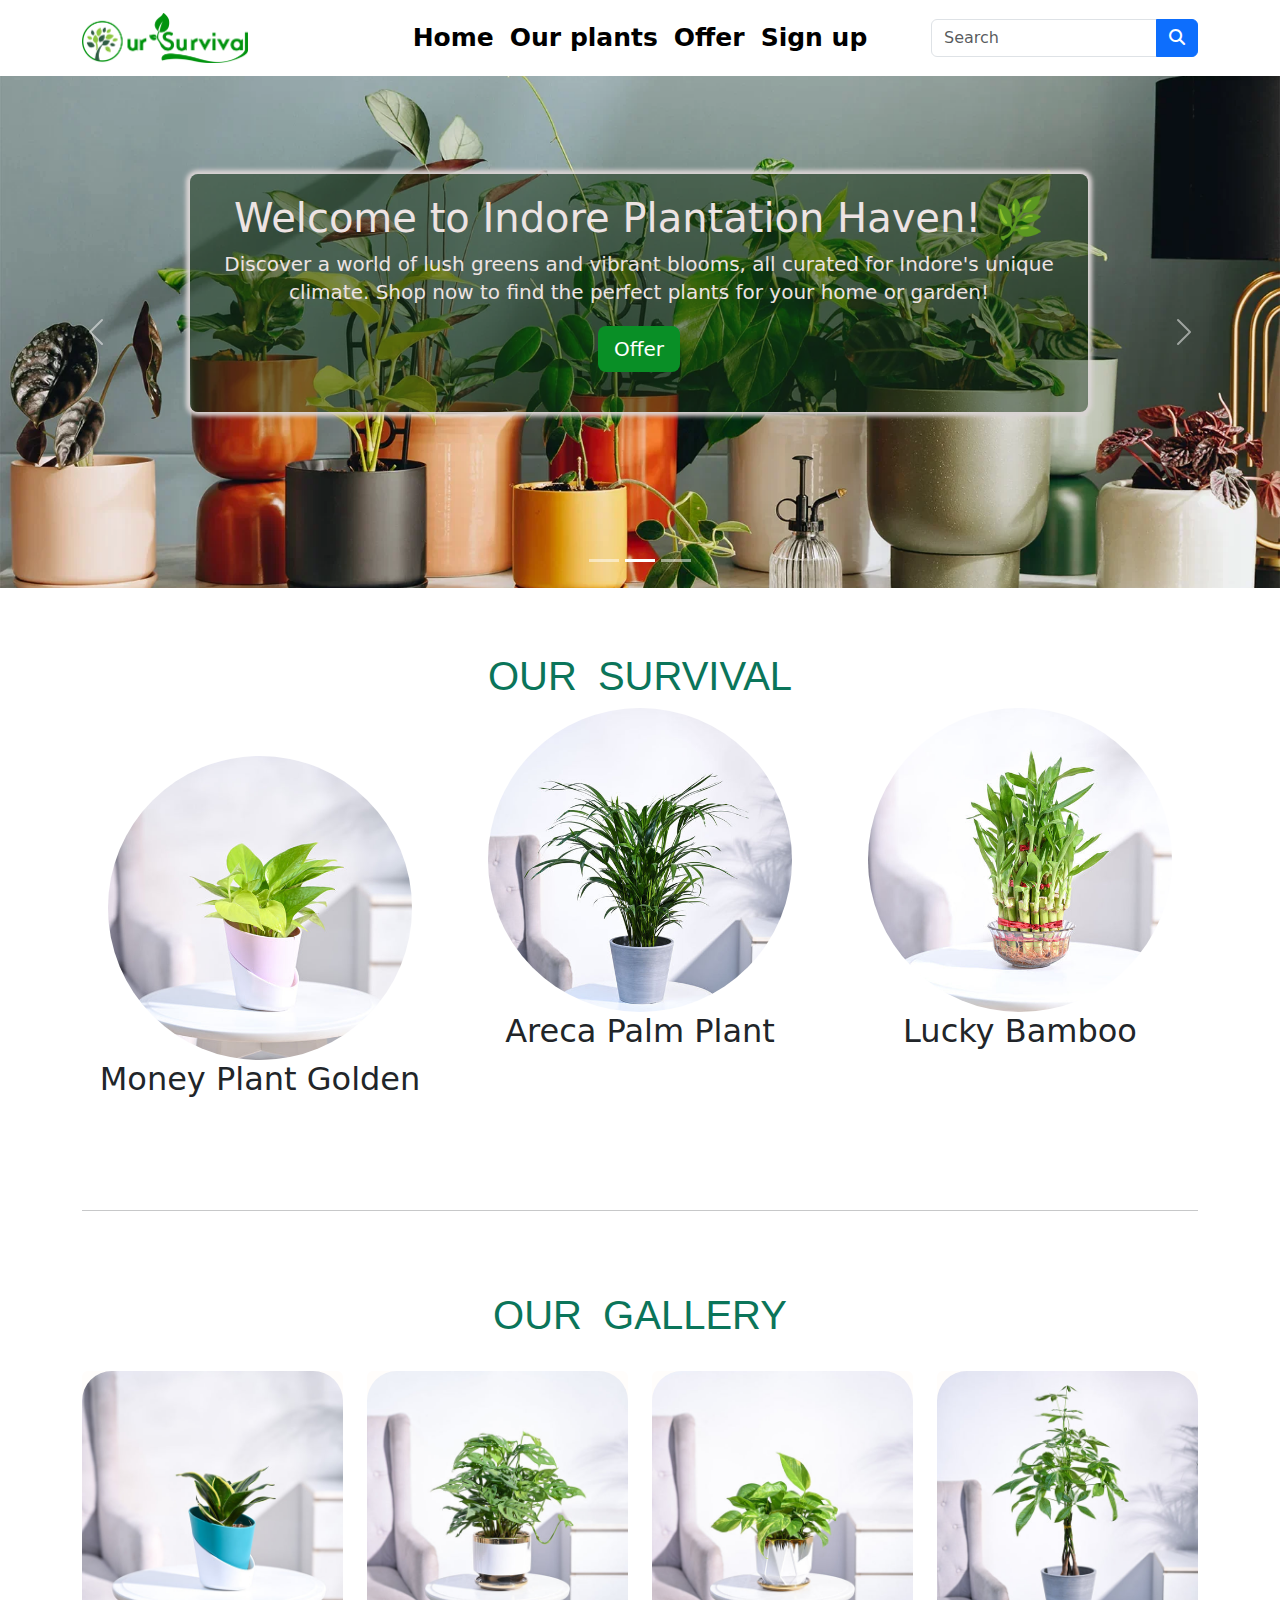
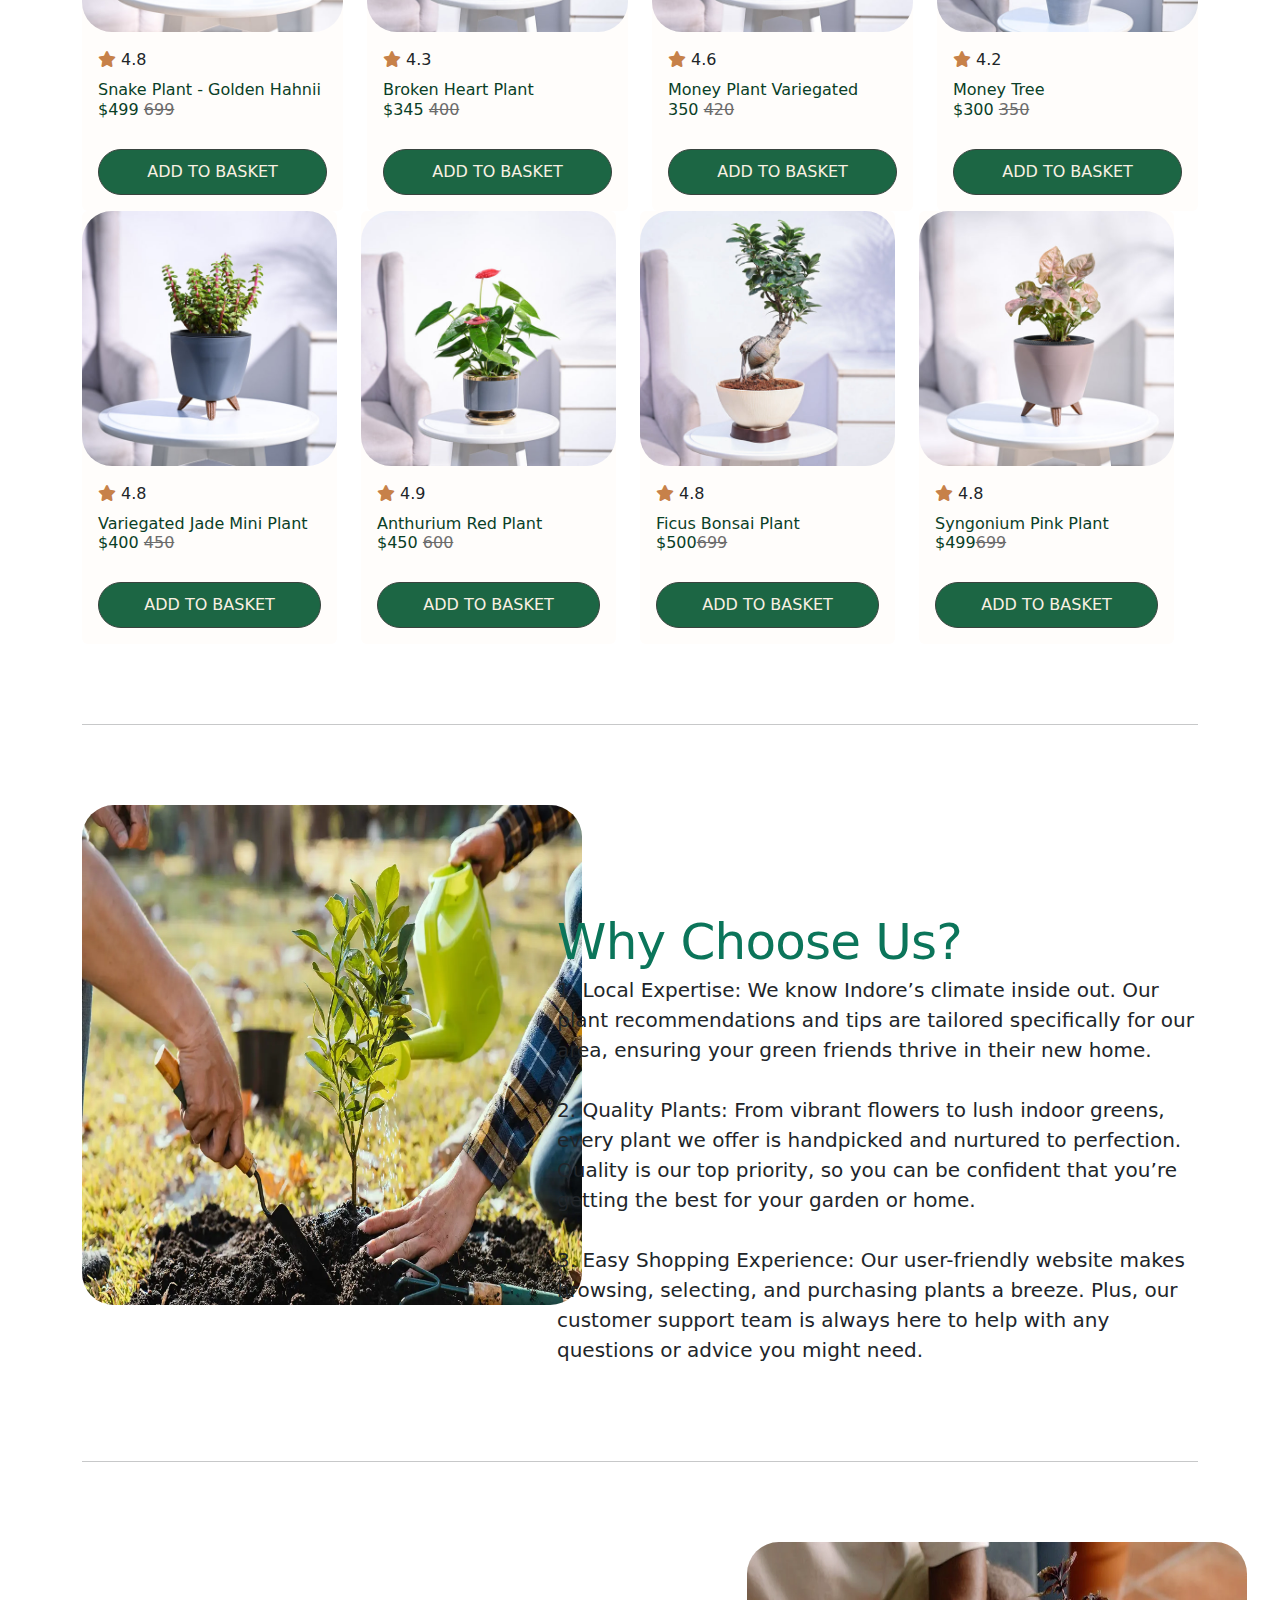
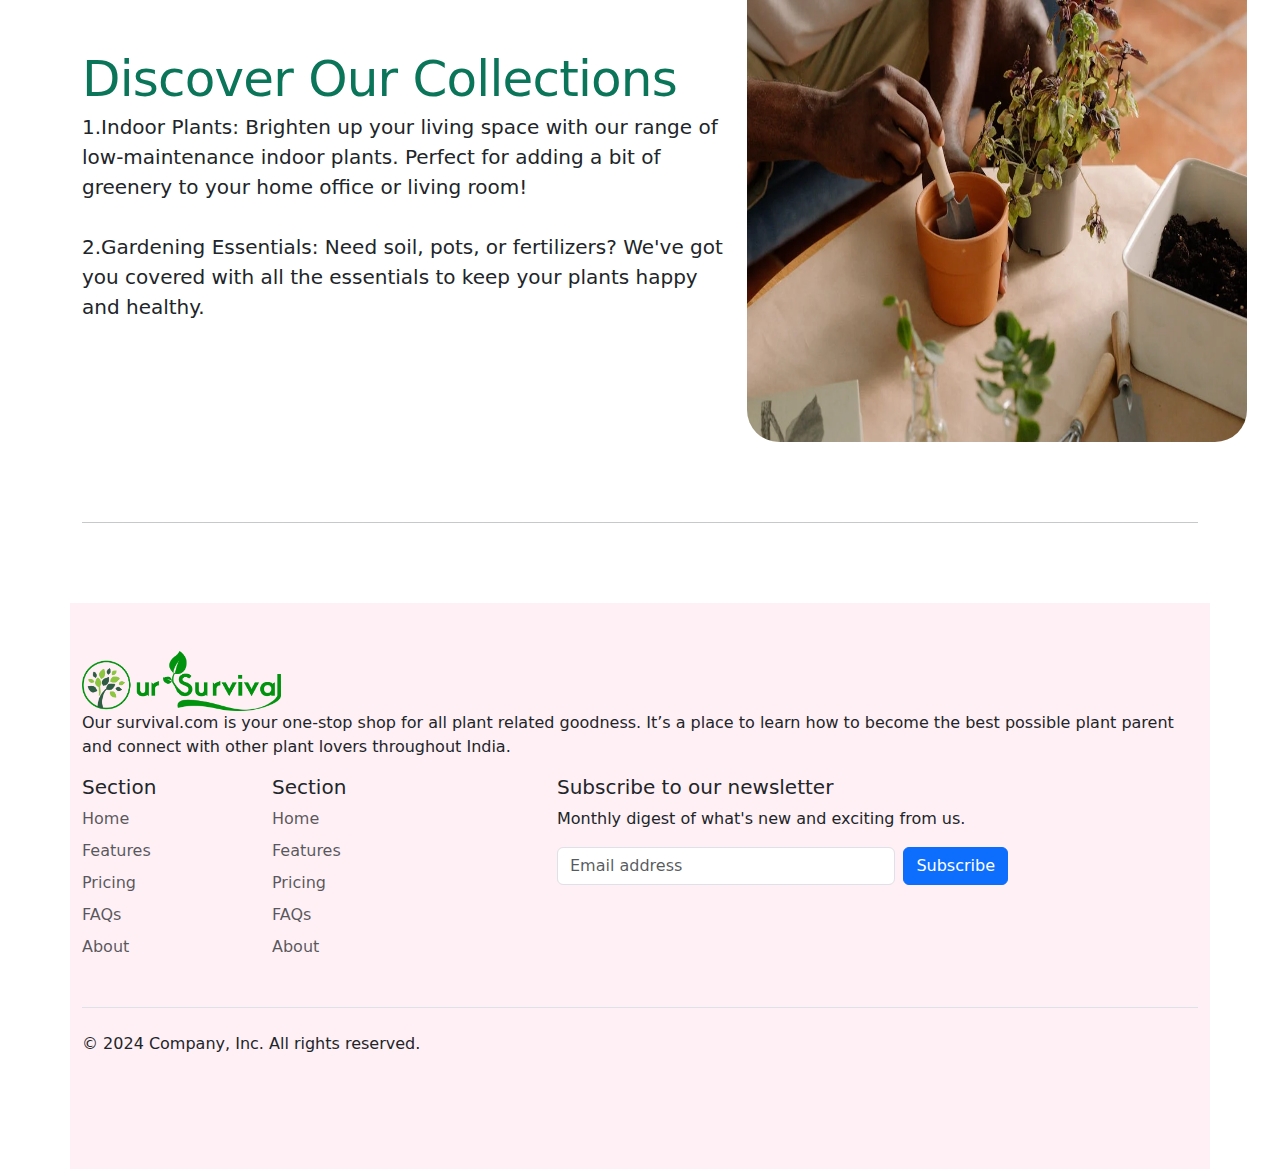
==== commit df71c2f0: "Website v3" ====
--- a/index.html
+++ b/index.html
@@ -1,79 +1,92 @@
 <!DOCTYPE html>
 <html lang="en" data-theme="light">
-
-<head>
-
-  <title>Title</title>
-  <!-- Fontawesome cdn -->
-  <link rel="stylesheet" href="https://cdnjs.cloudflare.com/ajax/libs/font-awesome/6.6.0/css/all.min.css">
-  <!-- Required meta tags -->
-  <meta charset="utf-8" />
-  <meta name="viewport" content="width=device-width, initial-scale=1, shrink-to-fit=no" />
-
-  <!-- Bootstrap CSS -->
-  <link rel="stylesheet" href="assets/bootstrap/bootstrap.min.css" />
-  <!-- Bootsrap JS -->
-  <script src="assets/bootstrap/bootstrap.bundle.min.js" defer></script>
-  <link rel="stylesheet" href="assets/style.css" />
-</head>
-
-<body>
-  <!-- Navbar -->
-  <!-- <div class="m-bg-primary sticky-top"> -->
-  <nav class="navbar navbar-expand-lg rounded container" aria-label="Thirteenth navbar example">
-    <div class="container-fluid">
-      <button class="navbar-toggler" type="button" data-bs-toggle="collapse" data-bs-target="#our-survival-navbar"
-        aria-controls="our-survival-navbar" aria-expanded="false" aria-label="Toggle navigation">
-        <span class="navbar-toggler-icon"></span>
-      </button>
-
-          <div class="collapse navbar-collapse d-lg-flex" id="navbarsExample11">
-            <a class="navbar-brand col-lg-3 me-0" href="#"
-              ><img src="survival_logo[2].png" alt="brand-logo" height="50"
-            /></a>
-            <ul class="navbar-nav col-lg-6 justify-content-lg-center">
-              <li class="nav-item">
-                <a  class="nav-link active" aria-current="page" href="#">Home</a>
-              </li>
-               
-              <li class="nav-item">
-                <a class="nav-link active" aria-current="page" href="plant.html">Our plants</a>
-              </li>
-              <li class="nav-item">
-                <a class="nav-link active" aria-current="page" href="offer.html">Offer</a>
-              </li>
-
-             
-
-              <li class="nav-item">
-                <a class="nav-link active" aria-current="page" href="sign up.html">Sign up</a>
-              </li>
-             
-                
-  
-            </ul>
-
-            <div class="d-lg-flex col-lg-3 justify-content-lg-end">
-              <form action="#">
-                <!-- Search field with search icon -->
-                <div class="input-group">
-                  <input type="text" class="form-control" placeholder="Search" />
-                  <button class="btn btn-primary" type="button">
-                    <i class="fa fa-search"></i>
-                  </button>
-                </div>
-    
-              </form>
-              <button class="btn btn-primary">Login</button>
-            </div>
-
-
-            <!-- <div class="d-lg-flex col-lg-3 justify-content-lg-end">
+  <head>
+    <title>Title</title>
+    <!-- Fontawesome cdn -->
+    <link
+      rel="stylesheet"
+      href="https://cdnjs.cloudflare.com/ajax/libs/font-awesome/6.6.0/css/all.min.css"
+    />
+    <!-- Required meta tags -->
+    <meta charset="utf-8" />
+    <meta
+      name="viewport"
+      content="width=device-width, initial-scale=1, shrink-to-fit=no"
+    />
+
+    <!-- Bootstrap CSS -->
+    <link rel="stylesheet" href="assets/bootstrap/bootstrap.min.css" />
+    <!-- Bootsrap JS -->
+    <script src="assets/bootstrap/bootstrap.bundle.min.js" defer></script>
+    <link rel="stylesheet" href="assets/style.css" />
+  </head>
+
+  <body>
+    <!-- Navbar -->
+    <!-- <div class="m-bg-primary sticky-top"> -->
+    <nav
+      class="navbar navbar-expand-lg rounded container"
+      aria-label="Thirteenth navbar example"
+    >
+      <div class="container-fluid">
+        <button
+          class="navbar-toggler"
+          type="button"
+          data-bs-toggle="collapse"
+          data-bs-target="#our-survival-navbar"
+          aria-controls="our-survival-navbar"
+          aria-expanded="false"
+          aria-label="Toggle navigation"
+        >
+          <span class="navbar-toggler-icon"></span>
+        </button>
+
+        <div class="collapse navbar-collapse d-lg-flex" id="navbarsExample11">
+          <a class="navbar-brand col-lg-3 me-0" href="#"
+            ><img src="survival_logo[2].png" alt="brand-logo" height="50"
+          /></a>
+          <ul class="navbar-nav modify col-lg-6 justify-content-lg-center">
+            <li class="nav-item">
+              <a class="nav-link active" aria-current="page" href="#">Home</a>
+            </li>
+
+            <li class="nav-item">
+              <a class="nav-link active" aria-current="page" href="plant.html"
+                >Our plants</a
+              >
+            </li>
+            <li class="nav-item">
+              <a class="nav-link active" aria-current="page" href="offer.html"
+                >Offer</a
+              >
+            </li>
+
+            <li class="nav-item">
+              <a class="nav-link active" aria-current="page" href="sign up.html"
+                >Sign up</a
+              >
+            </li>
+          </ul>
+
+          <div class="d-lg-flex col-lg-3 justify-content-lg-end">
+            <form action="#">
+              <!-- Search field with search icon -->
+              <div class="input-group">
+                <input type="text" class="form-control" placeholder="Search" />
+                <button class="btn btn-primary" type="button">
+                  <i class="fa fa-search"></i>
+                </button>
+              </div>
+            </form>
+            <!-- <button class="btn btn-primary">Login</button> -->
+          </div>
+
+          <!-- <div class="d-lg-flex col-lg-3 justify-content-lg-end">
               <button class="btn btn-primary">Button</button>
             </div> -->
-          </div>
         </div>
-      </nav>
+      </div>
+    </nav>
     <!-- </div> -->
     <!-- Navbar end -->
     <!-- Main -->
@@ -106,13 +119,12 @@
         </div>
         <div class="carousel-inner">
           <div class="carousel-item">
-        
-              <rect
-                width="100%"
-                height="100%"
-                fill="var(--bs-secondary-color)"
-              ></rect>
-           
+            <rect
+              width="100%"
+              height="100%"
+              fill="var(--bs-secondary-color)"
+            ></rect>
+
             <img
               class="bd-placeholder-img img-ratio"
               src="assets/img/carosel/1.jpg"
@@ -122,18 +134,24 @@
             />
             <div class="container">
               <div class="carousel-caption">
-                <h1>Exclusive Offers Just for You 🎉  </h1>
+                <h1>Exclusive Offers Just for You 🎉</h1>
                 <p>
-                  
-Sign up for our newsletter and be the first to receive special discounts, new arrivals, and gardening tips. Don’t miss out on the latest deals!
-
-
+                  Sign up for our newsletter and be the first to receive special
+                  discounts, new arrivals, and gardening tips. Don't miss out on
+                  the latest deals!
                 </p>
-                <p><a class="btn btn-lg btn-primary" href="sign up.html"> Sign up today</a></p>
+                <p>
+                  <a
+                    class="btn btn-lg btn-primary sliderbtn"
+                    href="sign up.html"
+                  >
+                    Sign up today</a
+                  >
+                </p>
               </div>
             </div>
           </div>
-          
+
           <div class="carousel-item active">
             <img
               class="bd-placeholder-img img-ratio"
@@ -144,12 +162,17 @@
             />
             <div class="container">
               <div class="carousel-caption">
-                <h1> Welcome to Indore Plantation Haven! 🌿</h1>
+                <h1>Welcome to Indore Plantation Haven! 🌿</h1>
                 <p>
-                 
-Discover a world of lush greens and vibrant blooms, all curated for Indore's unique climate. Shop now to find the perfect plants for your home or garden!
+                  Discover a world of lush greens and vibrant blooms, all
+                  curated for Indore's unique climate. Shop now to find the
+                  perfect plants for your home or garden!
                 </p>
-                <p><a class="btn btn-lg btn-primary" href="offer.html">Offer</a></p>
+                <p>
+                  <a class="btn btn-lg btn-primary sliderbtn" href="offer.html"
+                    >Offer</a
+                  >
+                </p>
               </div>
             </div>
           </div>
@@ -163,19 +186,21 @@
             />
             <div class="container">
               <div class="carousel-caption">
-                <h1> Explore Our Top Categories 🌱</h1>
+                <h1>Explore Our Top Categories 🌱</h1>
                 <p>
-                  
-                  Indoor Plants: Bring life to your space with low-maintenance beauties.
-                 
-                  
+                  Indoor Plants: Bring life to your space with low-maintenance
+                  beauties.
                 </p>
-                <p><a class="btn btn-lg btn-primary" href="plant.html">Our plants</a></p>
+                <p>
+                  <a class="btn btn-lg btn-primary sliderbtn" href="plant.html"
+                    >Our plants</a
+                  >
+                </p>
               </div>
             </div>
           </div>
         </div>
-       
+
         <button
           class="carousel-control-prev"
           type="button"
@@ -196,40 +221,40 @@
         </button>
       </div>
 
-    <!-- Marketing messaging and featurettes
+      <!-- Marketing messaging and featurettes
       ================================================== -->
-    <!-- Wrap the rest of the page in another container to center all the content. -->
-
-    <div class="container marketing">
-
+      <!-- Wrap the rest of the page in another container to center all the content. -->
+
+      <div class="container marketing">
         <!-- Three columns of text below the carousel -->
-        <div class="row">
-          <h1 class="Ourplants">OUR  SURVIVAL</h1>
+        <div class="row oursurvival">
+          <h1 class="Ourplants">OUR SURVIVAL</h1>
           <div class="col-lg-4">
-            <br>
+            <br />
+            <br />
             <img
               class="bd-placeholder-img rounded-circle"
               src="new image/asset 19.jpeg"
               alt="img-1"
-                width="304"
-                fill="var(--bs-secondary-color)"
-              >
+              width="304"
+              fill="var(--bs-secondary-color)"
+            />
             <h2 class="fw-normal">Money Plant Golden</h2>
             <!-- <p>
               Some representative placeholder content for the three columns of
               text below the carousel. This is the first column.
             </p>
             <p><a class="btn btn-secondary" href="#">View details »</a></p> -->
-          </div> 
+          </div>
           <!-- /.col-lg-4 -->
           <div class="col-lg-4">
             <img
               class="bd-placeholder-img rounded-circle"
               src="new image/asset 11.jpeg "
               alt="img-1"
-                width="304"
-                fill="var(--bs-secondary-color)"
-              >
+              width="304"
+              fill="var(--bs-secondary-color)"
+            />
             <h2 class="fw-normal">Areca Palm Plant</h2>
             <!-- <p>
               Another exciting bit of representative placeholder content. This
@@ -243,9 +268,9 @@
               class="bd-placeholder-img rounded-circle"
               src="new image/asset 12.jpeg"
               alt="img-1"
-                width="304"
-                fill="var(--bs-secondary-color)"
-              >
+              width="304"
+              fill="var(--bs-secondary-color)"
+            />
             <h2 class="fw-normal">Lucky Bamboo</h2>
             <!-- <p>
               And lastly this, the third column of representative placeholder
@@ -256,14 +281,13 @@
           <!-- /.col-lg-4 -->
         </div>
 
-
-      <!-- /.row -->
-
-      <!-- START THE FEATURETTES -->
-
-      <hr class="featurette-divider" />
-
-      <!-- <div class="row featurette">
+        <!-- /.row -->
+
+        <!-- START THE FEATURETTES -->
+
+        <hr class="featurette-divider" />
+
+        <!-- <div class="row featurette">
           <div class="col-md-7">
             <h2 class="featurette-heading fw-normal lh-1">
               First featurette heading.
@@ -280,201 +304,490 @@
         </div> -->
 
         <!-- plant type start -->
-        <section class="container-fluid" style=" padding: 0px; ">
-
-          <h1 class="ourgallery"> OUR GALLERY</h1>
-          <br>
+        <section class="container-fluid" style="padding: 0px">
+          <h1 class="ourgallery">OUR GALLERY</h1>
+          <br />
           <div class="row">
-            
-              <!-- Card 1 -->
-
-              <div class="col-md-3" >
-                  <div class="card" style="background-color: rgb(255, 253, 251); border: none;">
-                      <img src="new image/asset 16.jpeg" class="card-img-top" alt="Card image 1" style="border-radius: 30px;">
-                      <div class="card-body" >
-                          <p class="card-title">
-                            <span class="fa fa-star checked" style="color: #C78149;"></span>
-                            4.8</p>
-                          <h6 class="card-text" style="color:#0a3f27 ;">Snake Plant - Golden Hahnii <br> $499 <span style="color: #6c6c6c; text-decoration: line-through;">699</span></h6>
-                          <a href="#"  style=" margin-top: 30px; color: rgb(249, 240, 227); display: flex; flex-direction:row-reverse;gap: 10px;justify-content: center;align-items: center; padding: 10px 10px; border-radius: 25px; background:#1c6644; border:1px solid #39433e; text-decoration: none; ">
-                            ADD TO BASKET</a>
-                      </div>
+            <!-- Card 1 -->
+
+            <div class="col-md-3">
+              <div
+                class="card"
+                style="background-color: rgb(255, 253, 251); border: none"
+              >
+                <img
+                  src="new image/asset 16.jpeg"
+                  class="card-img-top"
+                  alt="Card image 1"
+                  style="border-radius: 30px"
+                />
+                <div class="card-body">
+                  <p class="card-title">
+                    <span
+                      class="fa fa-star checked"
+                      style="color: #c78149"
+                    ></span>
+                    4.8
+                  </p>
+                  <h6 class="card-text" style="color: #0a3f27">
+                    Snake Plant - Golden Hahnii <br />
+                    $499
+                    <span style="color: #6c6c6c; text-decoration: line-through"
+                      >699</span
+                    >
+                  </h6>
+                  <a
+                    href="#"
+                    style="
+                      margin-top: 30px;
+                      color: rgb(249, 240, 227);
+                      display: flex;
+                      flex-direction: row-reverse;
+                      gap: 10px;
+                      justify-content: center;
+                      align-items: center;
+                      padding: 10px 10px;
+                      border-radius: 25px;
+                      background: #1c6644;
+                      border: 1px solid #39433e;
+                      text-decoration: none;
+                    "
+                  >
+                    ADD TO BASKET</a
+                  >
+                </div>
+              </div>
+            </div>
+            <!-- Card 2 -->
+            <div class="col-md-3">
+              <div
+                class="card"
+                style="background-color: rgb(255, 253, 251); border: none"
+              >
+                <img
+                  src="new image/asset 21.jpeg"
+                  class="card-img-top"
+                  alt="Card image 1"
+                  style="border-radius: 30px"
+                />
+                <div class="card-body">
+                  <p class="card-title">
+                    <span
+                      class="fa fa-star checked"
+                      style="color: #c78149"
+                    ></span>
+                    4.3
+                  </p>
+                  <h6 class="card-text" style="color: #0a3f27">
+                    Broken Heart Plant <br />
+                    $345
+                    <span style="color: #6c6c6c; text-decoration: line-through"
+                      >400</span
+                    >
+                  </h6>
+                  <a
+                    href="#"
+                    style="
+                      margin-top: 30px;
+                      color: rgb(249, 240, 227);
+                      display: flex;
+                      flex-direction: row-reverse;
+                      gap: 10px;
+                      justify-content: center;
+                      align-items: center;
+                      padding: 10px 10px;
+                      border-radius: 25px;
+                      background: #1c6644;
+                      border: 1px solid #39433e;
+                      text-decoration: none;
+                    "
+                  >
+                    ADD TO BASKET</a
+                  >
+                </div>
+              </div>
+            </div>
+            <!-- Card 3 -->
+            <div class="col-md-3">
+              <div
+                class="card"
+                style="background-color: rgb(255, 253, 251); border: none"
+              >
+                <img
+                  src="new image/asset 29.jpeg"
+                  class="card-img-top"
+                  alt="Card image 1"
+                  style="border-radius: 30px"
+                />
+                <div class="card-body">
+                  <p class="card-title">
+                    <span
+                      class="fa fa-star checked"
+                      style="color: #c78149"
+                    ></span>
+                    4.6
+                  </p>
+                  <h6 class="card-text" style="color: #0a3f27">
+                    Money Plant Variegated <br />
+                    350
+                    <span style="color: #6c6c6c; text-decoration: line-through"
+                      >420</span
+                    >
+                  </h6>
+                  <a
+                    href="#"
+                    style="
+                      margin-top: 30px;
+                      color: rgb(249, 240, 227);
+                      display: flex;
+                      flex-direction: row-reverse;
+                      gap: 10px;
+                      justify-content: center;
+                      align-items: center;
+                      padding: 10px 10px;
+                      border-radius: 25px;
+                      background: #1c6644;
+                      border: 1px solid #39433e;
+                      text-decoration: none;
+                    "
+                  >
+                    ADD TO BASKET</a
+                  >
+                </div>
+              </div>
+            </div>
+            <!-- Card 4 -->
+            <div class="col-md-3">
+              <div
+                class="card"
+                style="background-color: rgb(255, 253, 251); border: none"
+              >
+                <img
+                  src="new image/asset 30.jpeg"
+                  class="card-img-top"
+                  alt="Card image 1"
+                  style="border-radius: 30px"
+                />
+                <div class="card-body">
+                  <p class="card-title">
+                    <span
+                      class="fa fa-star checked"
+                      style="color: #c78149"
+                    ></span>
+                    4.2
+                  </p>
+                  <h6 class="card-text" style="color: #0a3f27">
+                    Money Tree <br />
+                    $300
+                    <span style="color: #6c6c6c; text-decoration: line-through"
+                      >350</span
+                    >
+                  </h6>
+                  <a
+                    href="#"
+                    style="
+                      margin-top: 30px;
+                      color: rgb(249, 240, 227);
+                      display: flex;
+                      flex-direction: row-reverse;
+                      gap: 10px;
+                      justify-content: center;
+                      align-items: center;
+                      padding: 10px 10px;
+                      border-radius: 25px;
+                      background: #1c6644;
+                      border: 1px solid #39433e;
+                      text-decoration: none;
+                    "
+                  >
+                    ADD TO BASKET</a
+                  >
+                </div>
+              </div>
+            </div>
+            <!-- Card 5 -->
+            <div class="row">
+              <div class="col-md-3">
+                <div
+                  class="card"
+                  style="background-color: rgb(255, 253, 251); border: none"
+                >
+                  <img
+                    src="new image/asset 34.jpeg"
+                    class="card-img-top"
+                    alt="Card image 1"
+                    style="border-radius: 30px"
+                  />
+                  <div class="card-body">
+                    <p class="card-title">
+                      <span
+                        class="fa fa-star checked"
+                        style="color: #c78149"
+                      ></span>
+                      4.8
+                    </p>
+                    <h6 class="card-text" style="color: #0a3f27">
+                      Variegated Jade Mini Plant <br />
+                      $400
+                      <span
+                        style="color: #6c6c6c; text-decoration: line-through"
+                        >450</span
+                      >
+                    </h6>
+                    <a
+                      href="#"
+                      style="
+                        margin-top: 30px;
+                        color: rgb(249, 240, 227);
+                        display: flex;
+                        flex-direction: row-reverse;
+                        gap: 10px;
+                        justify-content: center;
+                        align-items: center;
+                        padding: 10px 10px;
+                        border-radius: 25px;
+                        background: #1c6644;
+                        border: 1px solid #39433e;
+                        text-decoration: none;
+                      "
+                    >
+                      ADD TO BASKET</a
+                    >
                   </div>
-              </div>
-              <!-- Card 2 -->
-              <div class="col-md-3">
-                <div class="card" style="background-color: rgb(255, 253, 251); border: none;">
-                    <img src="new image/asset 21.jpeg" class="card-img-top" alt="Card image 1" style="border-radius: 30px;">
-                    <div class="card-body" >
-                        <p class="card-title">
-                          <span class="fa fa-star checked" style="color: #C78149;"></span>
-                          4.3</p>
-                        <h6 class="card-text" style="color:#0a3f27 ;">Broken Heart Plant <br> $345 <span style="color: #6c6c6c; text-decoration: line-through;">400</span></h6>
-                        <a href="#"  style=" margin-top: 30px;  color: rgb(249, 240, 227); display: flex; flex-direction:row-reverse;gap: 10px;justify-content: center;align-items: center; padding: 10px 10px; border-radius: 25px; background:#1c6644; border:1px solid #39433e; text-decoration: none; ">
-                          ADD TO BASKET</a>
-                    </div>
                 </div>
-            </div>
-              <!-- Card 3 -->
-              <div class="col-md-3">
-                <div class="card" style="background-color: rgb(255, 253, 251); border: none;">
-                    <img src="new image/asset 29.jpeg" class="card-img-top" alt="Card image 1" style="border-radius: 30px;">
-                    <div class="card-body" >
-                        <p class="card-title">
-                          <span class="fa fa-star checked" style="color: #C78149;"></span>
-                          4.6</p>
-                        <h6 class="card-text" style="color:#0a3f27 ;">Money Plant Variegated <br> 350 <span style="color: #6c6c6c; text-decoration: line-through;">420</span></h6>
-                        <a href="#" style=" margin-top: 30px; color: rgb(249, 240, 227); display: flex; flex-direction:row-reverse;gap: 10px;justify-content: center;align-items: center; padding: 10px 10px; border-radius: 25px; background:#1c6644; border:1px solid #39433e; text-decoration: none; ">
-                          ADD TO BASKET</a>
-                    </div>
-                </div>
-            </div>
-              <!-- Card 4 -->
-              <div class="col-md-3">
-                <div class="card" style="background-color: rgb(255, 253, 251); border: none;">
-                    <img src="new image/asset 30.jpeg" class="card-img-top" alt="Card image 1" style="border-radius: 30px;">
-                    <div class="card-body" >
-                        <p class="card-title">
-                          <span class="fa fa-star checked" style="color: #C78149;"></span>
-                          4.2</p>
-                        <h6 class="card-text" style="color:#0a3f27 ;">Money Tree <br> $300 <span style="color: #6c6c6c; text-decoration: line-through;">350</span></h6>
-                        <a href="#"  style=" margin-top: 30px; color: rgb(249, 240, 227); display: flex; flex-direction:row-reverse;gap: 10px;justify-content: center;align-items: center; padding: 10px 10px; border-radius: 25px; background:#1c6644; border:1px solid #39433e; text-decoration: none; ">
-                          ADD TO BASKET</a>
-                    </div>
-                </div>
-            </div>
-              <!-- Card 5 -->
-              <div class="row">
-              <div class="col-md-3">
-                <div class="card" style="background-color: rgb(255, 253, 251); border: none;">
-                    <img src="new image/asset 34.jpeg" class="card-img-top" alt="Card image 1" style="border-radius: 30px;">
-                    <div class="card-body" >
-                        <p class="card-title">
-                          <span class="fa fa-star checked" style="color: #C78149;"></span>
-                          4.8</p>
-                        <h6 class="card-text" style="color:#0a3f27 ;">Variegated Jade Mini Plant <br> $400 <span style="color: #6c6c6c; text-decoration: line-through;">450</span></h6>
-                        <a href="#" style=" margin-top: 30px; color: rgb(249, 240, 227); display: flex; flex-direction:row-reverse;gap: 10px;justify-content: center;align-items: center; padding: 10px 10px; border-radius: 25px; background:#1c6644; border:1px solid #39433e; text-decoration: none; ">
-                          ADD TO BASKET</a>
-                    </div>
-                </div>
-            </div>
+              </div>
               <!-- Card 6 -->
               <div class="col-md-3">
-                <div class="card" style="background-color: rgb(255, 253, 251); border: none;">
-                    <img src="new image/asset 15.jpeg" class="card-img-top" alt="Card image 1" style="border-radius: 30px;">
-                    <div class="card-body" >
-                        <p class="card-title">
-                          <span class="fa fa-star checked" style="color: #C78149;"></span>
-                          4.9</p>
-                        <h6 class="card-text" style="color:#0a3f27 ;">Anthurium Red Plant <br> $450 <span style="color: #6c6c6c; text-decoration: line-through;">600</span></h6>
-                        <a href="#"  style=" margin-top: 30px; color: rgb(249, 240, 227); display: flex; flex-direction:row-reverse;gap: 10px;justify-content: center;align-items: center; padding: 10px 10px; border-radius: 25px; background:#1c6644; border:1px solid #39433e; text-decoration: none; ">
-                          ADD TO BASKET</a>
-                    </div>
+                <div
+                  class="card"
+                  style="background-color: rgb(255, 253, 251); border: none"
+                >
+                  <img
+                    src="new image/asset 15.jpeg"
+                    class="card-img-top"
+                    alt="Card image 1"
+                    style="border-radius: 30px"
+                  />
+                  <div class="card-body">
+                    <p class="card-title">
+                      <span
+                        class="fa fa-star checked"
+                        style="color: #c78149"
+                      ></span>
+                      4.9
+                    </p>
+                    <h6 class="card-text" style="color: #0a3f27">
+                      Anthurium Red Plant <br />
+                      $450
+                      <span
+                        style="color: #6c6c6c; text-decoration: line-through"
+                        >600</span
+                      >
+                    </h6>
+                    <a
+                      href="#"
+                      style="
+                        margin-top: 30px;
+                        color: rgb(249, 240, 227);
+                        display: flex;
+                        flex-direction: row-reverse;
+                        gap: 10px;
+                        justify-content: center;
+                        align-items: center;
+                        padding: 10px 10px;
+                        border-radius: 25px;
+                        background: #1c6644;
+                        border: 1px solid #39433e;
+                        text-decoration: none;
+                      "
+                    >
+                      ADD TO BASKET</a
+                    >
+                  </div>
                 </div>
-            </div>
+              </div>
               <!-- Card 7 -->
               <div class="col-md-3">
-                <div class="card" style="background-color: rgb(255, 253, 251); border: none;">
-                    <img src="new image/asset 22.jpeg" class="card-img-top" alt="Card image 1" style="border-radius: 30px;">
-                    <div class="card-body" >
-                        <p class="card-title">
-                          <span class="fa fa-star checked" style="color: #C78149;"></span>
-                          4.8</p>
-                        <h6 class="card-text" style="color:#0a3f27 ;">Ficus Bonsai Plant <br> $500<span style="color: #6c6c6c; text-decoration: line-through;">699</span></h6>
-                        <a href="#"  style=" margin-top: 30px; color: rgb(249, 240, 227); display: flex; flex-direction:row-reverse;gap: 10px;justify-content: center;align-items: center; padding: 10px 10px; border-radius: 25px; background:#1c6644; border:1px solid #39433e; text-decoration: none; ">
-                          ADD TO BASKET</a>
-                    </div>
+                <div
+                  class="card"
+                  style="background-color: rgb(255, 253, 251); border: none"
+                >
+                  <img
+                    src="new image/asset 22.jpeg"
+                    class="card-img-top"
+                    alt="Card image 1"
+                    style="border-radius: 30px"
+                  />
+                  <div class="card-body">
+                    <p class="card-title">
+                      <span
+                        class="fa fa-star checked"
+                        style="color: #c78149"
+                      ></span>
+                      4.8
+                    </p>
+                    <h6 class="card-text" style="color: #0a3f27">
+                      Ficus Bonsai Plant <br />
+                      $500<span
+                        style="color: #6c6c6c; text-decoration: line-through"
+                        >699</span
+                      >
+                    </h6>
+                    <a
+                      href="#"
+                      style="
+                        margin-top: 30px;
+                        color: rgb(249, 240, 227);
+                        display: flex;
+                        flex-direction: row-reverse;
+                        gap: 10px;
+                        justify-content: center;
+                        align-items: center;
+                        padding: 10px 10px;
+                        border-radius: 25px;
+                        background: #1c6644;
+                        border: 1px solid #39433e;
+                        text-decoration: none;
+                      "
+                    >
+                      ADD TO BASKET</a
+                    >
+                  </div>
                 </div>
-            </div>
+              </div>
               <!-- Card 8 -->
               <div class="col-md-3">
-                <div class="card" style="background-color: rgb(255, 253, 251); border: none;">
-                    <img src="new image/asset 23.jpeg" class="card-img-top" alt="Card image 1" style="border-radius: 30px;">
-                    <div class="card-body" >
-                        <p class="card-title">
-                          <span class="fa fa-star checked" style="color: #C78149;"></span>
-                          4.8</p>
-                        <h6 class="card-text" style="color:#0a3f27 ;">Syngonium Pink Plant <br> $499<span style="color: #6c6c6c; text-decoration: line-through;">699</span></h6>
-                        <a href="#"  style=" margin-top: 30px; color: rgb(249, 240, 227); display: flex; flex-direction:row-reverse;gap: 10px;justify-content: center;align-items: center; padding: 10px 10px; border-radius: 25px; background:#1c6644; border:1px solid #39433e; text-decoration: none; ">
-                          ADD TO BASKET</a>
-                    </div>
+                <div
+                  class="card"
+                  style="background-color: rgb(255, 253, 251); border: none"
+                >
+                  <img
+                    src="new image/asset 23.jpeg"
+                    class="card-img-top"
+                    alt="Card image 1"
+                    style="border-radius: 30px"
+                  />
+                  <div class="card-body">
+                    <p class="card-title">
+                      <span
+                        class="fa fa-star checked"
+                        style="color: #c78149"
+                      ></span>
+                      4.8
+                    </p>
+                    <h6 class="card-text" style="color: #0a3f27">
+                      Syngonium Pink Plant <br />
+                      $499<span
+                        style="color: #6c6c6c; text-decoration: line-through"
+                        >699</span
+                      >
+                    </h6>
+                    <a
+                      href="#"
+                      style="
+                        margin-top: 30px;
+                        color: rgb(249, 240, 227);
+                        display: flex;
+                        flex-direction: row-reverse;
+                        gap: 10px;
+                        justify-content: center;
+                        align-items: center;
+                        padding: 10px 10px;
+                        border-radius: 25px;
+                        background: #1c6644;
+                        border: 1px solid #39433e;
+                        text-decoration: none;
+                      "
+                    >
+                      ADD TO BASKET</a
+                    >
+                  </div>
                 </div>
+              </div>
             </div>
           </div>
-          </div>
         </section>
-        
+
         <!-- plant type end -->
 
-    <hr class="featurette-divider" />
+        <hr class="featurette-divider" />
 
         <div class="row featurette">
           <div class="col-md-7 order-md-2">
-            <h2 class="featurette-heading fw-normal lh-1">
+            <h2 class="featurette-heading fw-normal lh-1 whychoose">
               Why Choose Us?
-              <br>
+              <br />
               <span class="text-body-secondary"></span>
             </h2>
             <p class="lead">
-             
-
-             1. Local Expertise: We know Indore’s climate inside out. Our plant recommendations and tips are tailored specifically for our area, ensuring your green friends thrive in their new home.
-                   <br><br>
-              
-             2. Quality Plants: From vibrant flowers to lush indoor greens, every plant we offer is handpicked and nurtured to perfection. Quality is our top priority, so you can be confident that you’re getting the best for your garden or home.
-              <br><br>
-             3. Easy Shopping Experience: Our user-friendly website makes browsing, selecting, and purchasing plants a breeze. Plus, our customer support team is always here to help with any questions or advice you might need.
+              1. Local Expertise: We know Indore’s climate inside out. Our plant
+              recommendations and tips are tailored specifically for our area,
+              ensuring your green friends thrive in their new home.
+              <br /><br />
+
+              2. Quality Plants: From vibrant flowers to lush indoor greens,
+              every plant we offer is handpicked and nurtured to perfection.
+              Quality is our top priority, so you can be confident that you’re
+              getting the best for your garden or home.
+              <br /><br />
+              3. Easy Shopping Experience: Our user-friendly website makes
+              browsing, selecting, and purchasing plants a breeze. Plus, our
+              customer support team is always here to help with any questions or
+              advice you might need.
             </p>
-           
           </div>
           <div class="col-md-5 order-md-1">
-            <img src="resources/Images/plant grow.webp" class="rounded-5"
-            width="500"
-            height="500"
-             alt="">
-          
+            <img
+              src="resources/Images/plant grow.webp"
+              class="rounded-5"
+              width="500"
+              height="500"
+              alt=""
+            />
           </div>
         </div>
 
-    <hr class="featurette-divider" />
+        <hr class="featurette-divider" />
 
         <div class="row featurette">
           <div class="col-md-7">
-            <h2 class="featurette-heading fw-normal lh-1">
+            <h2 class="featurette-heading fw-normal lh-1 whychoose">
               Discover Our Collections
-                    <br>
+              <br />
               <span class="text-body-secondary"> </span>
             </h2>
             <p class="lead">
-              
-
-              1.Indoor Plants: Brighten up your living space with our range of low-maintenance indoor plants. Perfect for adding a bit of greenery to your home office or living room!
-              <br><br>
-              2.Gardening Essentials: Need soil, pots, or fertilizers? We've got you covered with all the essentials to keep your plants happy and healthy.
-
-             
+              1.Indoor Plants: Brighten up your living space with our range of
+              low-maintenance indoor plants. Perfect for adding a bit of
+              greenery to your home office or living room!
+              <br /><br />
+              2.Gardening Essentials: Need soil, pots, or fertilizers? We've got
+              you covered with all the essentials to keep your plants happy and
+              healthy.
             </p>
           </div>
           <div class="col-md-5">
             <div class="vegetable">
-              <img src="resources/Images/gardening.webp" class="rounded-5" 
-              width="500"
-              height="500"
-              alt="">
+              <img
+                src="resources/Images/gardening.webp"
+                class="rounded-5"
+                width="500"
+                height="500"
+                alt=""
+              />
             </div>
           </div>
         </div>
 
-    <hr class="featurette-divider" />
+        <hr class="featurette-divider" />
 
         <!-- /END THE FEATURETTES -->
-      
-      <!-- /.container -->
-   </div>
-
+
+        <!-- /.container -->
+      </div>
     </main>
     <!-- Footer -->
-    <div class="container">
+    <div class="container footer">
       <footer class="py-5">
         <div class="row">
           <!-- <div class="col-6 col-md-2 mb-3">
@@ -501,90 +814,112 @@
             </ul>
           </div> -->
 
-        <div class="mt-0 block-text">
-          <img src="survival_logo[2].png" loading="lazy" height="60px"><br>
-          <p>Our survival.com is your one-stop shop for all plant related goodness. It’s a place to learn how to become
-            the best possible plant parent and connect with other plant lovers throughout India.</p>
+          <div class="mt-0 block-text">
+            <img
+              src="survival_logo[2].png"
+              loading="lazy"
+              height="60px"
+            /><br />
+            <p>
+              Our survival.com is your one-stop shop for all plant related
+              goodness. It’s a place to learn how to become the best possible
+              plant parent and connect with other plant lovers throughout India.
+            </p>
+          </div>
+
+          <div class="col-6 col-md-2 mb-3">
+            <h5>Section</h5>
+            <ul class="nav flex-column">
+              <li class="nav-item mb-2">
+                <a href="#" class="nav-link p-0 text-body-secondary">Home</a>
+              </li>
+              <li class="nav-item mb-2">
+                <a href="#" class="nav-link p-0 text-body-secondary"
+                  >Features</a
+                >
+              </li>
+              <li class="nav-item mb-2">
+                <a href="#" class="nav-link p-0 text-body-secondary">Pricing</a>
+              </li>
+              <li class="nav-item mb-2">
+                <a href="#" class="nav-link p-0 text-body-secondary">FAQs</a>
+              </li>
+              <li class="nav-item mb-2">
+                <a href="#" class="nav-link p-0 text-body-secondary">About</a>
+              </li>
+            </ul>
+          </div>
+
+          <div class="col-6 col-md-2 mb-3">
+            <h5>Section</h5>
+            <ul class="nav flex-column">
+              <li class="nav-item mb-2">
+                <a href="#" class="nav-link p-0 text-body-secondary">Home</a>
+              </li>
+              <li class="nav-item mb-2">
+                <a href="#" class="nav-link p-0 text-body-secondary"
+                  >Features</a
+                >
+              </li>
+              <li class="nav-item mb-2">
+                <a href="#" class="nav-link p-0 text-body-secondary">Pricing</a>
+              </li>
+              <li class="nav-item mb-2">
+                <a href="#" class="nav-link p-0 text-body-secondary">FAQs</a>
+              </li>
+              <li class="nav-item mb-2">
+                <a href="#" class="nav-link p-0 text-body-secondary">About</a>
+              </li>
+            </ul>
+          </div>
+
+          <div class="col-md-5 offset-md-1 mb-3">
+            <form>
+              <h5>Subscribe to our newsletter</h5>
+              <p>Monthly digest of what's new and exciting from us.</p>
+              <div class="d-flex flex-column flex-sm-row w-100 gap-2">
+                <label for="newsletter1" class="visually-hidden"
+                  >Email address</label
+                >
+                <input
+                  id="newsletter1"
+                  type="text"
+                  class="form-control"
+                  placeholder="Email address"
+                />
+                <button class="btn btn-primary" type="button">Subscribe</button>
+              </div>
+            </form>
+          </div>
         </div>
 
-        <div class="col-6 col-md-2 mb-3">
-          <h5>Section</h5>
-          <ul class="nav flex-column">
-            <li class="nav-item mb-2">
-              <a href="#" class="nav-link p-0 text-body-secondary">Home</a>
+        <div
+          class="d-flex flex-column flex-sm-row justify-content-between py-4 my-4 border-top"
+        >
+          <p>© 2024 Company, Inc. All rights reserved.</p>
+          <ul class="list-unstyled d-flex">
+            <li class="ms-3">
+              <a class="link-body-emphasis" href="#"
+                ><svg class="bi" width="24" height="24">
+                  <use xlink:href="#twitter"></use></svg
+              ></a>
             </li>
-            <li class="nav-item mb-2">
-              <a href="#" class="nav-link p-0 text-body-secondary">Features</a>
+            <li class="ms-3">
+              <a class="link-body-emphasis" href="#"
+                ><svg class="bi" width="24" height="24">
+                  <use xlink:href="#instagram"></use></svg
+              ></a>
             </li>
-            <li class="nav-item mb-2">
-              <a href="#" class="nav-link p-0 text-body-secondary">Pricing</a>
-            </li>
-            <li class="nav-item mb-2">
-              <a href="#" class="nav-link p-0 text-body-secondary">FAQs</a>
-            </li>
-            <li class="nav-item mb-2">
-              <a href="#" class="nav-link p-0 text-body-secondary">About</a>
+            <li class="ms-3">
+              <a class="link-body-emphasis" href="#"
+                ><svg class="bi" width="24" height="24">
+                  <use xlink:href="#facebook"></use></svg
+              ></a>
             </li>
           </ul>
         </div>
-
-        <div class="col-6 col-md-2 mb-3">
-          <h5>Section</h5>
-          <ul class="nav flex-column">
-            <li class="nav-item mb-2">
-              <a href="#" class="nav-link p-0 text-body-secondary">Home</a>
-            </li>
-            <li class="nav-item mb-2">
-              <a href="#" class="nav-link p-0 text-body-secondary">Features</a>
-            </li>
-            <li class="nav-item mb-2">
-              <a href="#" class="nav-link p-0 text-body-secondary">Pricing</a>
-            </li>
-            <li class="nav-item mb-2">
-              <a href="#" class="nav-link p-0 text-body-secondary">FAQs</a>
-            </li>
-            <li class="nav-item mb-2">
-              <a href="#" class="nav-link p-0 text-body-secondary">About</a>
-            </li>
-          </ul>
-        </div>
-
-        <div class="col-md-5 offset-md-1 mb-3">
-          <form>
-            <h5>Subscribe to our newsletter</h5>
-            <p>Monthly digest of what's new and exciting from us.</p>
-            <div class="d-flex flex-column flex-sm-row w-100 gap-2">
-              <label for="newsletter1" class="visually-hidden">Email address</label>
-              <input id="newsletter1" type="text" class="form-control" placeholder="Email address" />
-              <button class="btn btn-primary" type="button">Subscribe</button>
-            </div>
-          </form>
-        </div>
-      </div>
-
-      <div class="d-flex flex-column flex-sm-row justify-content-between py-4 my-4 border-top">
-        <p>© 2024 Company, Inc. All rights reserved.</p>
-        <ul class="list-unstyled d-flex">
-          <li class="ms-3">
-            <a class="link-body-emphasis" href="#"><svg class="bi" width="24" height="24">
-                <use xlink:href="#twitter"></use>
-              </svg></a>
-          </li>
-          <li class="ms-3">
-            <a class="link-body-emphasis" href="#"><svg class="bi" width="24" height="24">
-                <use xlink:href="#instagram"></use>
-              </svg></a>
-          </li>
-          <li class="ms-3">
-            <a class="link-body-emphasis" href="#"><svg class="bi" width="24" height="24">
-                <use xlink:href="#facebook"></use>
-              </svg></a>
-          </li>
-        </ul>
-      </div>
-    </footer>
-  </div>
-  <!-- Footer end -->
-</body>
-
-</html>+      </footer>
+    </div>
+    <!-- Footer end -->
+  </body>
+</html>
--- a/assets/style.css
+++ b/assets/style.css
@@ -107,18 +107,20 @@
   text-align: center;
   word-spacing:10px;
   font-size: 40px;
+  font-family: 'Franklin Gothic Medium', 'Arial Narrow', Arial, sans-serif;
+  color: hsl(165, 83%, 25%);
 }
 
 .ourgallery{
   text-align: center;
   word-spacing: 10px;
   font-size: 40px;
-}
-.vegetable{
-  border-radius: 5%;
+  font-family: 'Franklin Gothic Medium', 'Arial Narrow', Arial, sans-serif;
+  color: hsl(165, 83%, 25%);
 }
 
-.img-ratio{
+
+.img-ratio{ 
   aspect-ratio: 1920/512;
   object-fit: cover;
 }
@@ -140,3 +142,51 @@
   box-shadow: 0px 0px 4px 4px rgb(218, 212, 212);
 }
 
+.sliderbtn{
+  background-color: #098f26;
+  border: none;
+}
+
+.footer{
+  background-color: lavenderblush
+}
+
+.whychoose{
+  color: hsl(165, 83%, 25%);
+  justify-content: first baseline;
+}
+
+nav{
+    font-size: 25px;
+  font-weight: bold;
+  position: relative;
+}
+
+/*nav Hover
+nav::after{
+  content: '';
+  width:11.5em;
+  height: .1em;
+
+  background-color: white;
+  position: absolute;
+  bottom:0;
+  left:0;
+
+  transform: scaleX(0);
+  transition: all 0.2s ease-in-out;
+}
+nav:hover::after{
+  transform: scaleX(1);
+}
+
+.container-fluid{
+  margin-top: 100px;
+  height: max-content;
+  display: grid;
+  grid-template-columns: repeat(auto-fit, minmax(200px, max-content));
+  gap: 80px;
+  justify-content: center;
+
+}*/
+
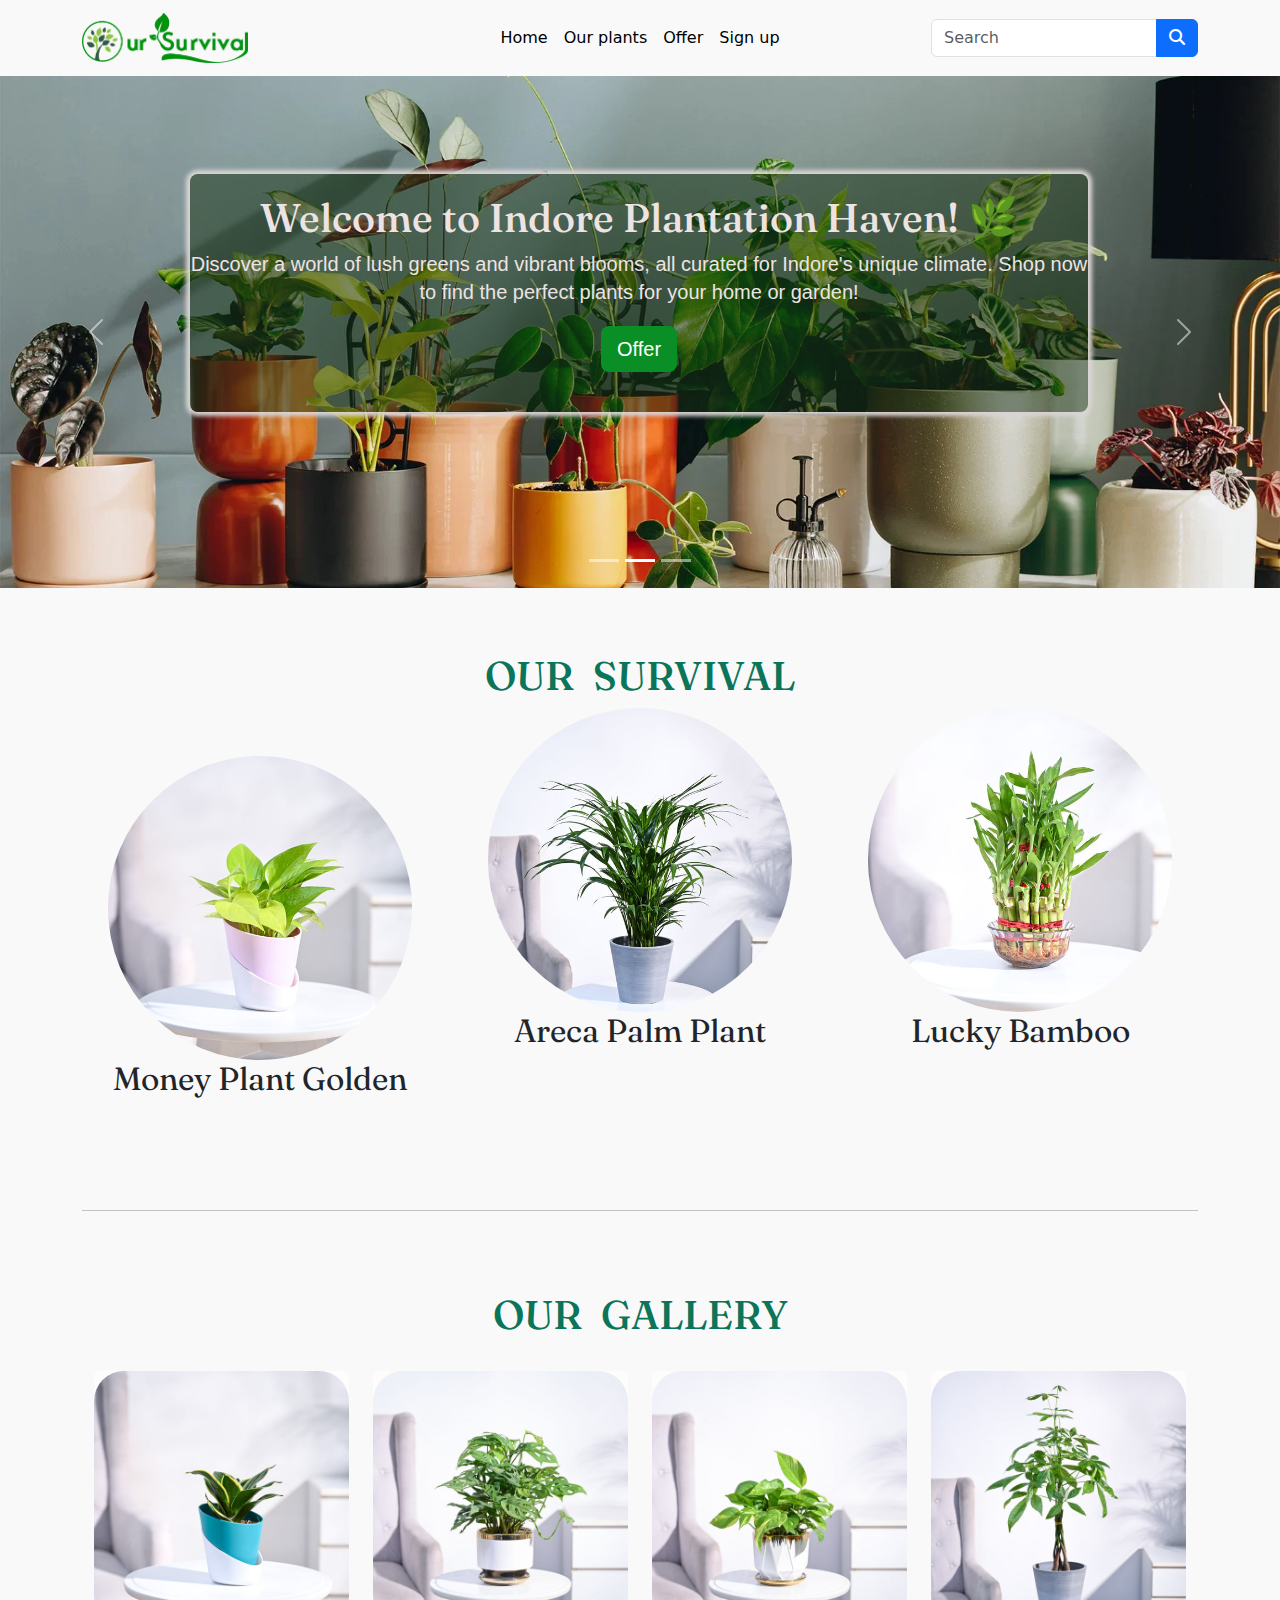
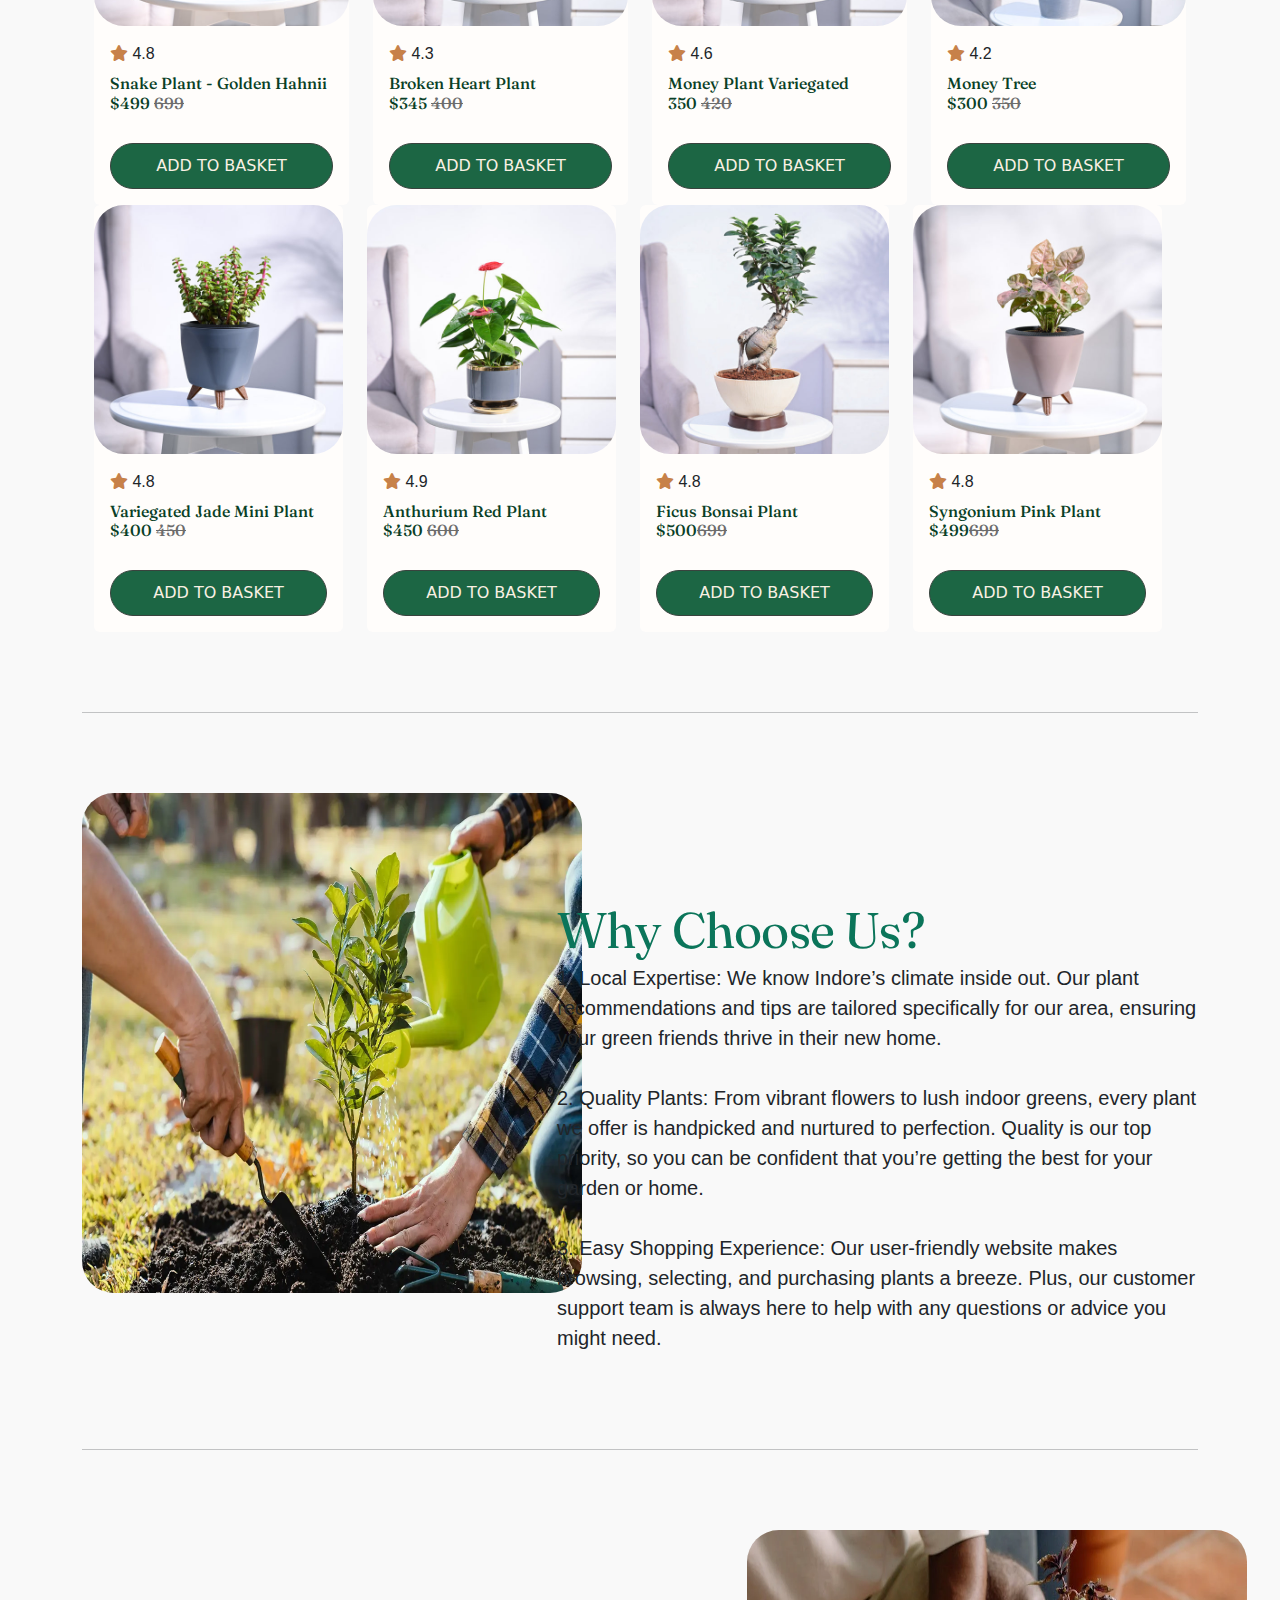
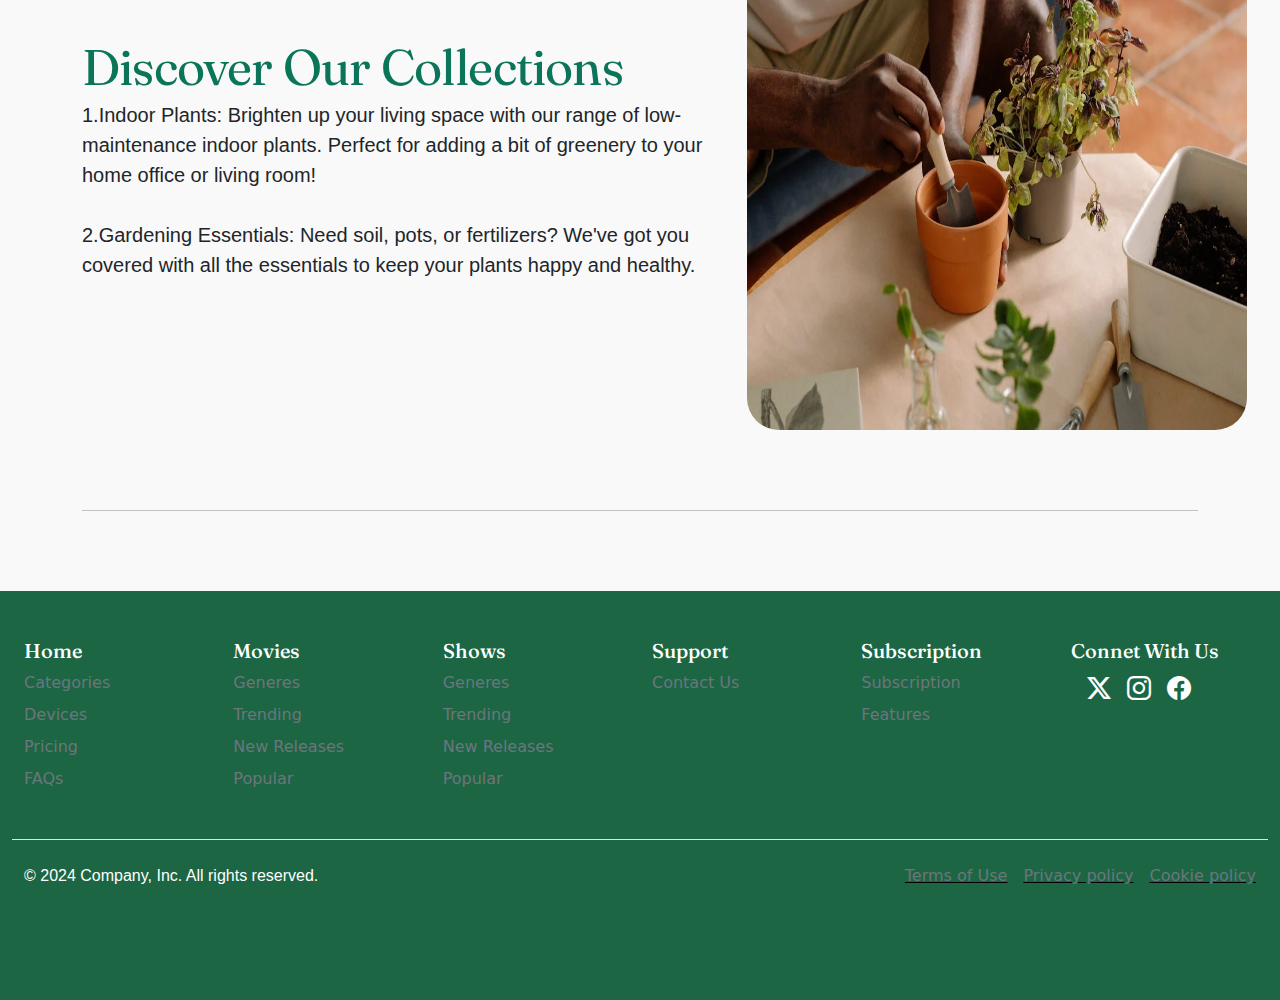
==== commit 232c58c5: "add" ====
--- a/index.html
+++ b/index.html
@@ -1,7 +1,7 @@
 <!DOCTYPE html>
 <html lang="en" data-theme="light">
   <head>
-    <title>Title</title>
+    <title>Home</title>
     <!-- Fontawesome cdn -->
     <link
       rel="stylesheet"
@@ -13,12 +13,10 @@
       name="viewport"
       content="width=device-width, initial-scale=1, shrink-to-fit=no"
     />
-
-    <!-- Bootstrap CSS -->
     <link rel="stylesheet" href="assets/bootstrap/bootstrap.min.css" />
-    <!-- Bootsrap JS -->
+    <link rel="stylesheet" href="assets/css/style.css" />
     <script src="assets/bootstrap/bootstrap.bundle.min.js" defer></script>
-    <link rel="stylesheet" href="assets/style.css" />
+    <script src="assets/js/script.js" defer></script>
   </head>
 
   <body>
@@ -304,7 +302,7 @@
         </div> -->
 
         <!-- plant type start -->
-        <section class="container-fluid" style="padding: 0px">
+        <section class="container-fluid">
           <h1 class="ourgallery">OUR GALLERY</h1>
           <br />
           <div class="row">
@@ -787,139 +785,7 @@
       </div>
     </main>
     <!-- Footer -->
-    <div class="container footer">
-      <footer class="py-5">
-        <div class="row">
-          <!-- <div class="col-6 col-md-2 mb-3">
-
-            <h5>Section</h5>
-            <ul class="nav flex-column">
-              <li class="nav-item mb-2">
-                <a href="#" class="nav-link p-0 text-body-secondary">Home</a>
-              </li>
-              <li class="nav-item mb-2">
-                <a href="#" class="nav-link p-0 text-body-secondary"
-                  >New Arrivals</a
-                >
-              </li>
-              <li class="nav-item mb-2">
-                <a href="#" class="nav-link p-0 text-body-secondary">Prici</a>
-              </li>
-              <li class="nav-item mb-2">
-                <a href="#" class="nav-link p-0 text-body-secondary">FAQs</a>
-              </li>
-              <li class="nav-item mb-2">
-                <a href="#" class="nav-link p-0 text-body-secondary">About</a>
-              </li>
-            </ul>
-          </div> -->
-
-          <div class="mt-0 block-text">
-            <img
-              src="survival_logo[2].png"
-              loading="lazy"
-              height="60px"
-            /><br />
-            <p>
-              Our survival.com is your one-stop shop for all plant related
-              goodness. It’s a place to learn how to become the best possible
-              plant parent and connect with other plant lovers throughout India.
-            </p>
-          </div>
-
-          <div class="col-6 col-md-2 mb-3">
-            <h5>Section</h5>
-            <ul class="nav flex-column">
-              <li class="nav-item mb-2">
-                <a href="#" class="nav-link p-0 text-body-secondary">Home</a>
-              </li>
-              <li class="nav-item mb-2">
-                <a href="#" class="nav-link p-0 text-body-secondary"
-                  >Features</a
-                >
-              </li>
-              <li class="nav-item mb-2">
-                <a href="#" class="nav-link p-0 text-body-secondary">Pricing</a>
-              </li>
-              <li class="nav-item mb-2">
-                <a href="#" class="nav-link p-0 text-body-secondary">FAQs</a>
-              </li>
-              <li class="nav-item mb-2">
-                <a href="#" class="nav-link p-0 text-body-secondary">About</a>
-              </li>
-            </ul>
-          </div>
-
-          <div class="col-6 col-md-2 mb-3">
-            <h5>Section</h5>
-            <ul class="nav flex-column">
-              <li class="nav-item mb-2">
-                <a href="#" class="nav-link p-0 text-body-secondary">Home</a>
-              </li>
-              <li class="nav-item mb-2">
-                <a href="#" class="nav-link p-0 text-body-secondary"
-                  >Features</a
-                >
-              </li>
-              <li class="nav-item mb-2">
-                <a href="#" class="nav-link p-0 text-body-secondary">Pricing</a>
-              </li>
-              <li class="nav-item mb-2">
-                <a href="#" class="nav-link p-0 text-body-secondary">FAQs</a>
-              </li>
-              <li class="nav-item mb-2">
-                <a href="#" class="nav-link p-0 text-body-secondary">About</a>
-              </li>
-            </ul>
-          </div>
-
-          <div class="col-md-5 offset-md-1 mb-3">
-            <form>
-              <h5>Subscribe to our newsletter</h5>
-              <p>Monthly digest of what's new and exciting from us.</p>
-              <div class="d-flex flex-column flex-sm-row w-100 gap-2">
-                <label for="newsletter1" class="visually-hidden"
-                  >Email address</label
-                >
-                <input
-                  id="newsletter1"
-                  type="text"
-                  class="form-control"
-                  placeholder="Email address"
-                />
-                <button class="btn btn-primary" type="button">Subscribe</button>
-              </div>
-            </form>
-          </div>
-        </div>
-
-        <div
-          class="d-flex flex-column flex-sm-row justify-content-between py-4 my-4 border-top"
-        >
-          <p>© 2024 Company, Inc. All rights reserved.</p>
-          <ul class="list-unstyled d-flex">
-            <li class="ms-3">
-              <a class="link-body-emphasis" href="#"
-                ><svg class="bi" width="24" height="24">
-                  <use xlink:href="#twitter"></use></svg
-              ></a>
-            </li>
-            <li class="ms-3">
-              <a class="link-body-emphasis" href="#"
-                ><svg class="bi" width="24" height="24">
-                  <use xlink:href="#instagram"></use></svg
-              ></a>
-            </li>
-            <li class="ms-3">
-              <a class="link-body-emphasis" href="#"
-                ><svg class="bi" width="24" height="24">
-                  <use xlink:href="#facebook"></use></svg
-              ></a>
-            </li>
-          </ul>
-        </div>
-      </footer>
-    </div>
+    <div class="footer" style="background-color: #1c6644;"></div>
     <!-- Footer end -->
   </body>
 </html>
--- a/assets/css/style.css
+++ b/assets/css/style.css
@@ -0,0 +1,204 @@
+@import url("https://cdn.jsdelivr.net/npm/bootstrap-icons@1.11.3/font/bootstrap-icons.min.css");
+@import url("https://fonts.googleapis.com/css2?family=Fraunces:ital,opsz,wght@0,9..144,100..900;1,9..144,100..900&display=swap");
+* {
+  margin: 0;
+  padding: 0;
+  /* background-color: ; */
+  
+}
+
+h1,
+h2,
+h3,
+h4,
+h5,
+h6 {
+  font-family: "Fraunces", sans-serif !important;
+}
+
+.primary-font {
+  font-family: "Fraunces", sans-serif !important;
+}
+p {
+  font-family: "poppins", sans-serif !important;
+}
+
+:root[data-theme="light"] {
+  --text: #081707;
+  --background: #f0fbef;
+  --primary: #2acb06;
+  --secondary: #90dfcb;
+  --accent: #6dd5d3;
+}
+:root[data-theme="dark"] {
+  --text: #e9f8e8;
+  --background: #051004;
+  --primary: #58f934;
+  --secondary: #206f5b;
+  --accent: #2a9291;
+}
+body {
+  background: #f9f9f9;
+}
+.m-bg-primary {
+  background-color: var(--primary);
+}
+
+/* Carousel css */
+/* GLOBAL STYLES
+-------------------------------------------------- */
+/* Padding below the footer and lighter body text */
+
+/* CUSTOMIZE THE CAROUSEL
+-------------------------------------------------- */
+
+/* Carousel base class */
+.carousel {
+  margin-bottom: 4rem;
+}
+/* Since positioning the image, we need to help out the caption */
+.carousel-caption {
+  bottom: 3rem;
+  z-index: 10;
+}
+
+/* Declare heights because of positioning of img element */
+.carousel-item {
+  height: 32rem;
+}
+
+/* MARKETING CONTENT
+-------------------------------------------------- */
+
+/* Center align the text within the three columns below the carousel */
+.marketing .col-lg-4 {
+  margin-bottom: 1.5rem;
+  text-align: center;
+}
+/* rtl:begin:ignore */ /* 
+.marketing .col-lg-4 p {
+  margin-right: .75rem;
+  margin-left: .75rem;
+} */
+/* rtl:end:ignore */
+
+/* Featurettes
+------------------------- */
+
+.featurette-divider {
+  margin: 5rem 0; /* Space out the Bootstrap <hr> more */
+}
+
+/* Thin out the marketing headings */
+/* rtl:begin:remove */
+.featurette-heading {
+  letter-spacing: -0.05rem;
+}
+
+/* rtl:end:remove */
+
+/* RESPONSIVE CSS
+-------------------------------------------------- */
+
+@media (min-width: 40em) {
+  /* Bump up size of carousel content */
+  .carousel-caption p {
+    margin-bottom: 1.25rem;
+    font-size: 1.25rem;
+    line-height: 1.4;
+  }
+
+  .featurette-heading {
+    font-size: 50px;
+  }
+}
+
+@media (min-width: 62em) {
+  .featurette-heading {
+    margin-top: 7rem;
+  }
+}
+/* Carsoul css end */
+
+.Ourplants {
+  text-align: center;
+  word-spacing: 10px;
+  font-size: 40px;
+  font-family: "Franklin Gothic Medium", "Arial Narrow", Arial, sans-serif;
+  color: hsl(165, 83%, 25%);
+}
+
+.ourgallery {
+  text-align: center;
+  word-spacing: 10px;
+  font-size: 40px;
+  font-family: "Franklin Gothic Medium", "Arial Narrow", Arial, sans-serif;
+  color: hsl(165, 83%, 25%);
+}
+
+.img-ratio {
+  aspect-ratio: 1920/512;
+  object-fit: cover;
+}
+
+.carousel-caption {
+  position: relative;
+  z-index: -1;
+  position: absolute;
+  z-index: 1;
+  bottom: calc((512px / 2) - 80px);
+  left: calc((100vw / 2) - 450px);
+  text-align: center;
+  background-color: rgba(22, 49, 20, 0.5);
+  color: rgb(237, 227, 227);
+  border-radius: 8px;
+  box-shadow: 0px 0px 4px 4px rgb(218, 212, 212);
+}
+
+.sliderbtn {
+  background-color: #098f26;
+  border: none;
+}
+
+.footer {
+  background-color: lavenderblush;
+}
+
+.whychoose {
+  color: hsl(165, 83%, 25%);
+  justify-content: first baseline;
+}
+
+/* nav{
+    font-size: 25px;
+  font-weight: bold;
+  position: relative;
+} */
+
+/*nav Hover
+nav::after{
+  content: '';
+  width:11.5em;
+  height: .1em;
+
+  background-color: white;
+  position: absolute;
+  bottom:0;
+  left:0;
+
+  transform: scaleX(0);
+  transition: all 0.2s ease-in-out;
+}
+nav:hover::after{
+  transform: scaleX(1);
+}
+
+.container-fluid{
+  margin-top: 100px;
+  height: max-content;
+  display: grid;
+  grid-template-columns: repeat(auto-fit, minmax(200px, max-content));
+  gap: 80px;
+  justify-content: center;
+
+}*/
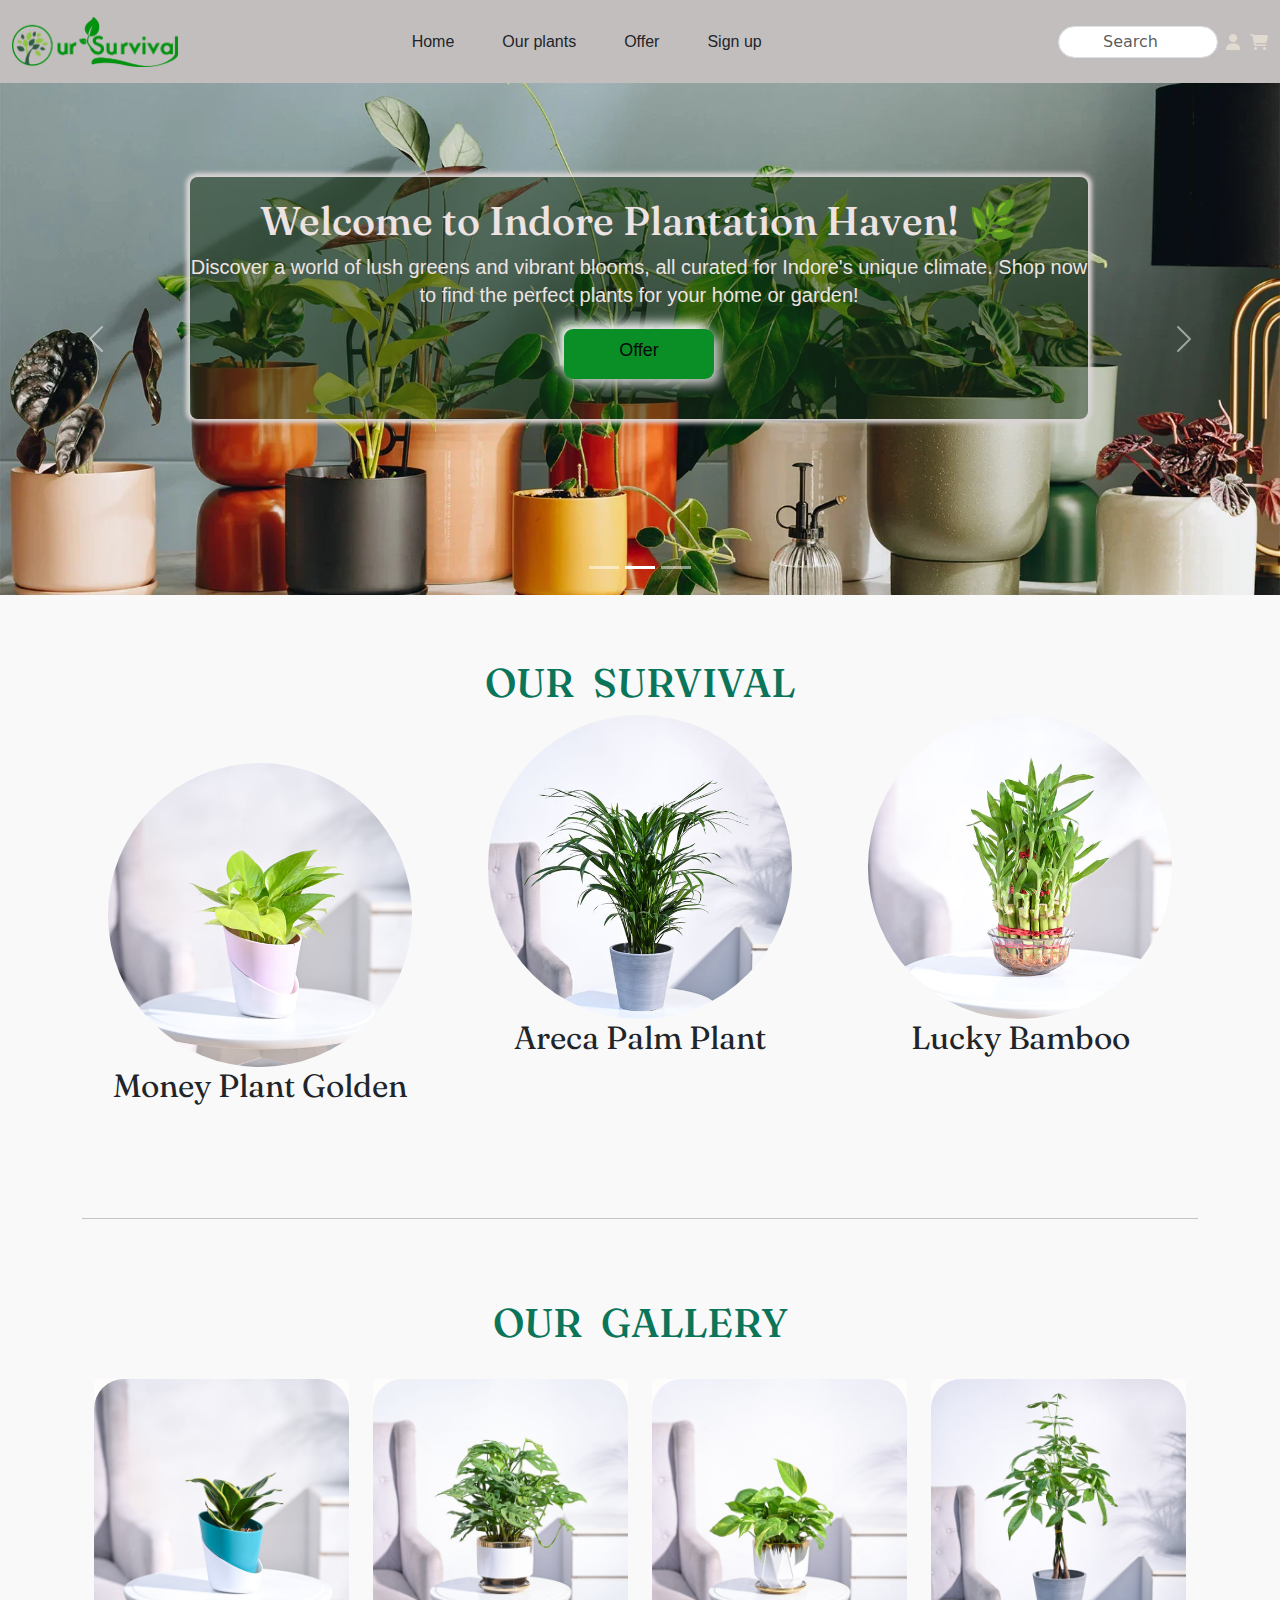
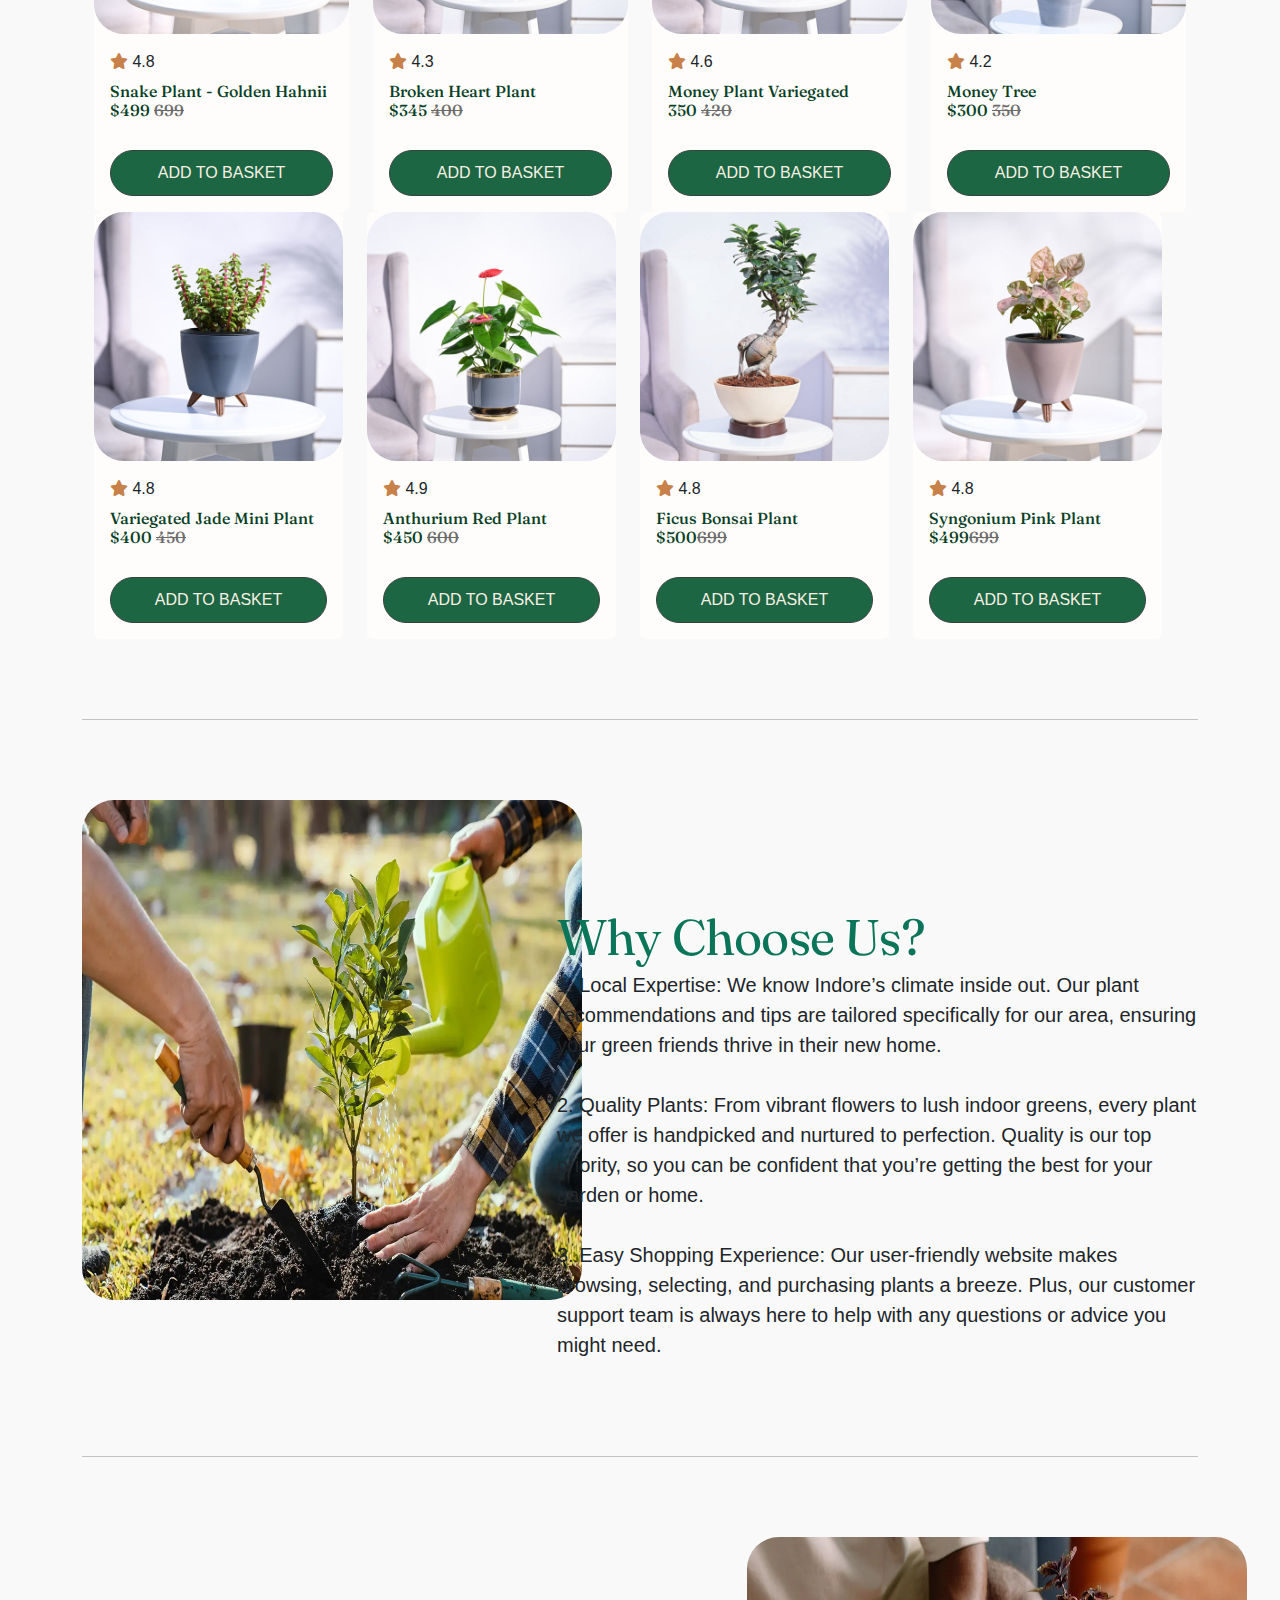
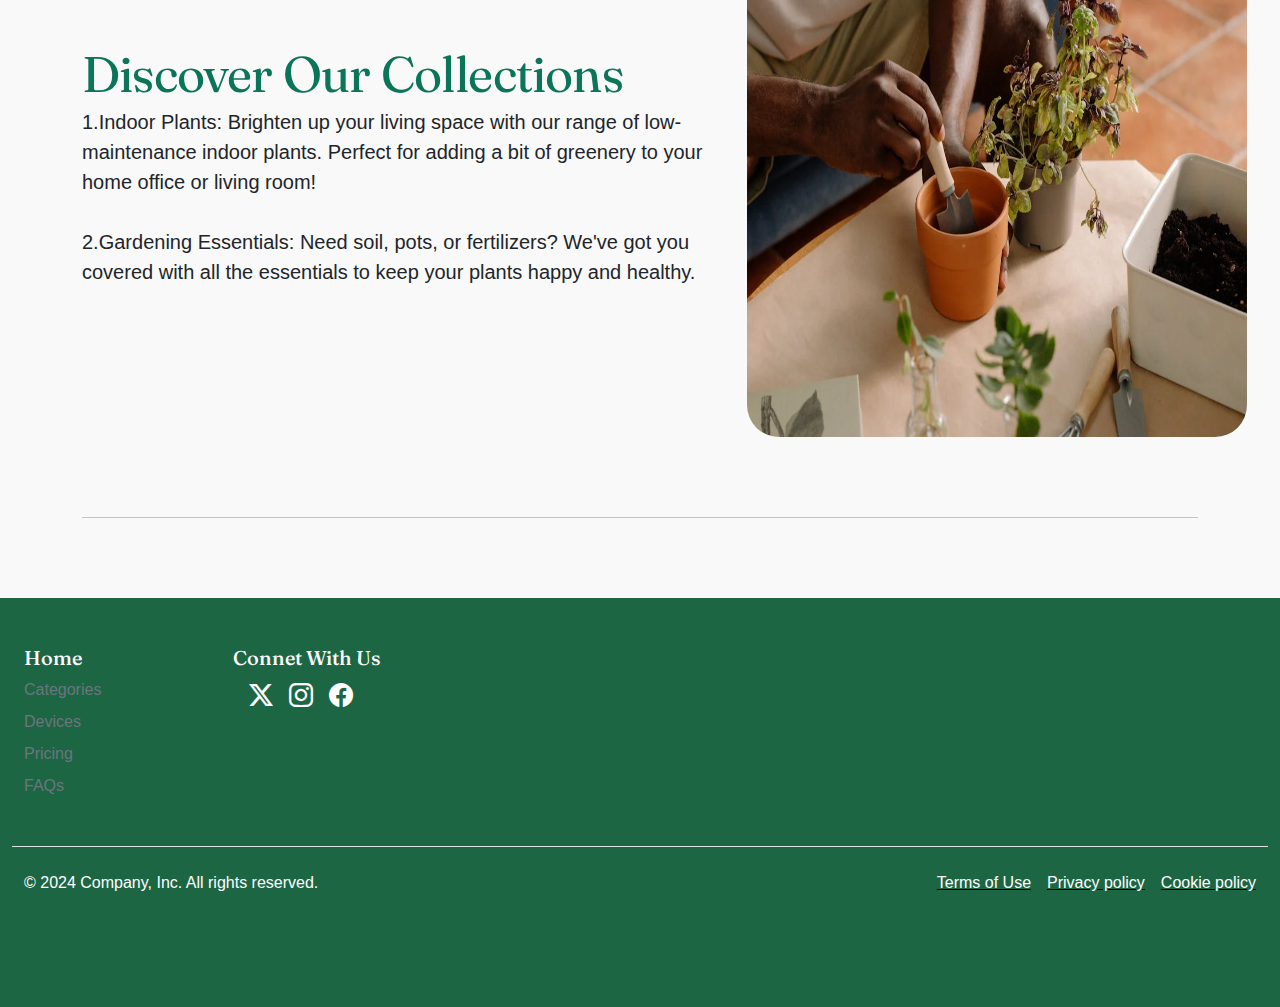
==== commit e6c7eb44: "add" ====
--- a/index.html
+++ b/index.html
@@ -22,69 +22,7 @@
   <body>
     <!-- Navbar -->
     <!-- <div class="m-bg-primary sticky-top"> -->
-    <nav
-      class="navbar navbar-expand-lg rounded container"
-      aria-label="Thirteenth navbar example"
-    >
-      <div class="container-fluid">
-        <button
-          class="navbar-toggler"
-          type="button"
-          data-bs-toggle="collapse"
-          data-bs-target="#our-survival-navbar"
-          aria-controls="our-survival-navbar"
-          aria-expanded="false"
-          aria-label="Toggle navigation"
-        >
-          <span class="navbar-toggler-icon"></span>
-        </button>
-
-        <div class="collapse navbar-collapse d-lg-flex" id="navbarsExample11">
-          <a class="navbar-brand col-lg-3 me-0" href="#"
-            ><img src="survival_logo[2].png" alt="brand-logo" height="50"
-          /></a>
-          <ul class="navbar-nav modify col-lg-6 justify-content-lg-center">
-            <li class="nav-item">
-              <a class="nav-link active" aria-current="page" href="#">Home</a>
-            </li>
-
-            <li class="nav-item">
-              <a class="nav-link active" aria-current="page" href="plant.html"
-                >Our plants</a
-              >
-            </li>
-            <li class="nav-item">
-              <a class="nav-link active" aria-current="page" href="offer.html"
-                >Offer</a
-              >
-            </li>
-
-            <li class="nav-item">
-              <a class="nav-link active" aria-current="page" href="sign up.html"
-                >Sign up</a
-              >
-            </li>
-          </ul>
-
-          <div class="d-lg-flex col-lg-3 justify-content-lg-end">
-            <form action="#">
-              <!-- Search field with search icon -->
-              <div class="input-group">
-                <input type="text" class="form-control" placeholder="Search" />
-                <button class="btn btn-primary" type="button">
-                  <i class="fa fa-search"></i>
-                </button>
-              </div>
-            </form>
-            <!-- <button class="btn btn-primary">Login</button> -->
-          </div>
-
-          <!-- <div class="d-lg-flex col-lg-3 justify-content-lg-end">
-              <button class="btn btn-primary">Button</button>
-            </div> -->
-        </div>
-      </div>
-    </nav>
+  <div class="header" style="background:#c3bebe" ></div>
     <!-- </div> -->
     <!-- Navbar end -->
     <!-- Main -->
--- a/assets/css/style.css
+++ b/assets/css/style.css
@@ -4,7 +4,6 @@
   margin: 0;
   padding: 0;
   /* background-color: ; */
-  
 }
 
 h1,
@@ -22,7 +21,41 @@
 p {
   font-family: "poppins", sans-serif !important;
 }
-
+a {
+  font-family: "poppins", sans-serif !important;
+}
+
+#navSearch {
+  border-radius: 150px;
+  width: 10rem;
+  height: 2rem;
+}
+
+.navbar-toggler-icon {
+  color: black;
+}
+.my-button .navbar-toggler-icon::before {
+  color: black;
+}
+
+.btn {
+  width: 150px;
+  height: 50px;
+  color: #090909;
+  font-size: 18px;
+  border-radius: 0.5em;
+  background: #e8e8e8;
+  cursor: pointer;
+  border: 1px solid #e8e8e8;
+  transition: all 0.3s;
+  box-shadow: 6px 6px 12px #c5c5c5, -6px -6px 12px #ffffff;
+}
+
+.btn:active {
+  color: #666;
+  box-shadow: 0px 0px 0px #c5c5c5, 0px 0px 0px #ffffff,
+    inset 4px 4px 12px #c5c5c5, inset -4px -4px 12px #ffffff;
+}
 :root[data-theme="light"] {
   --text: #081707;
   --background: #f0fbef;
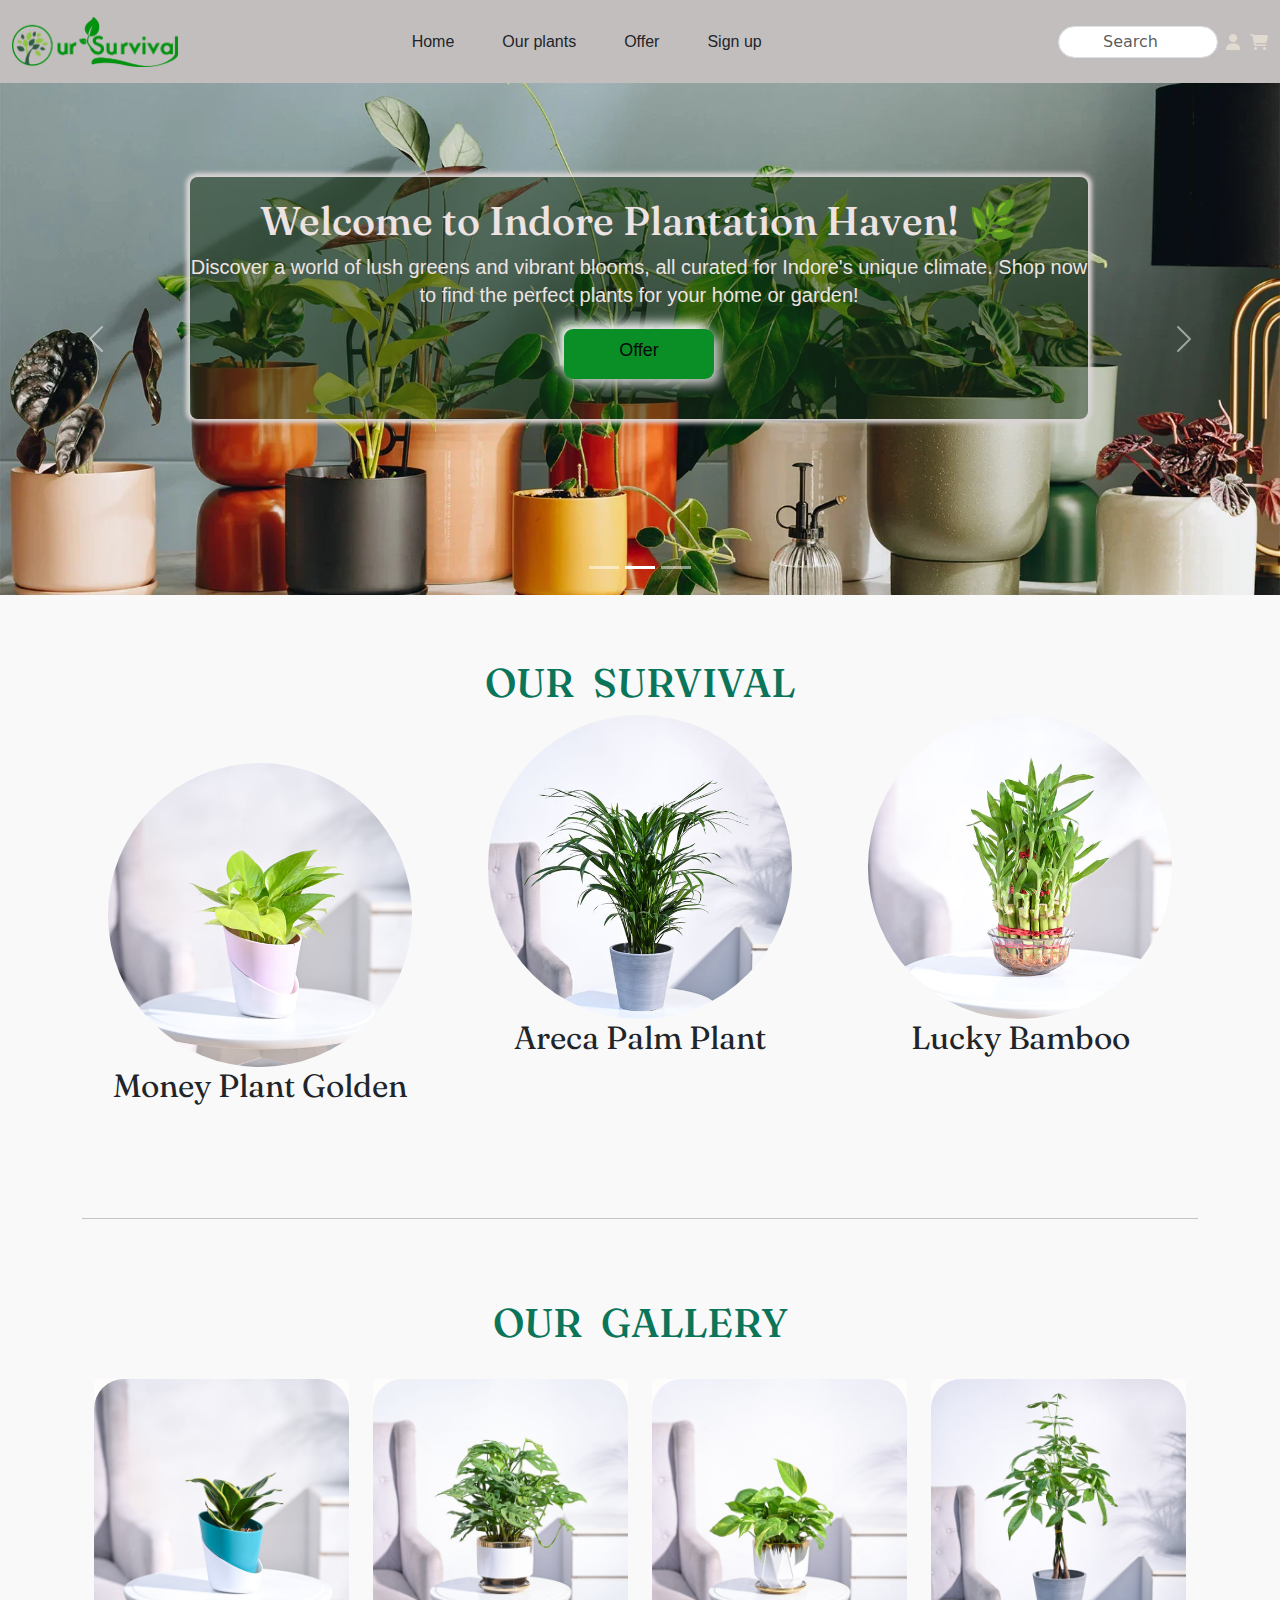
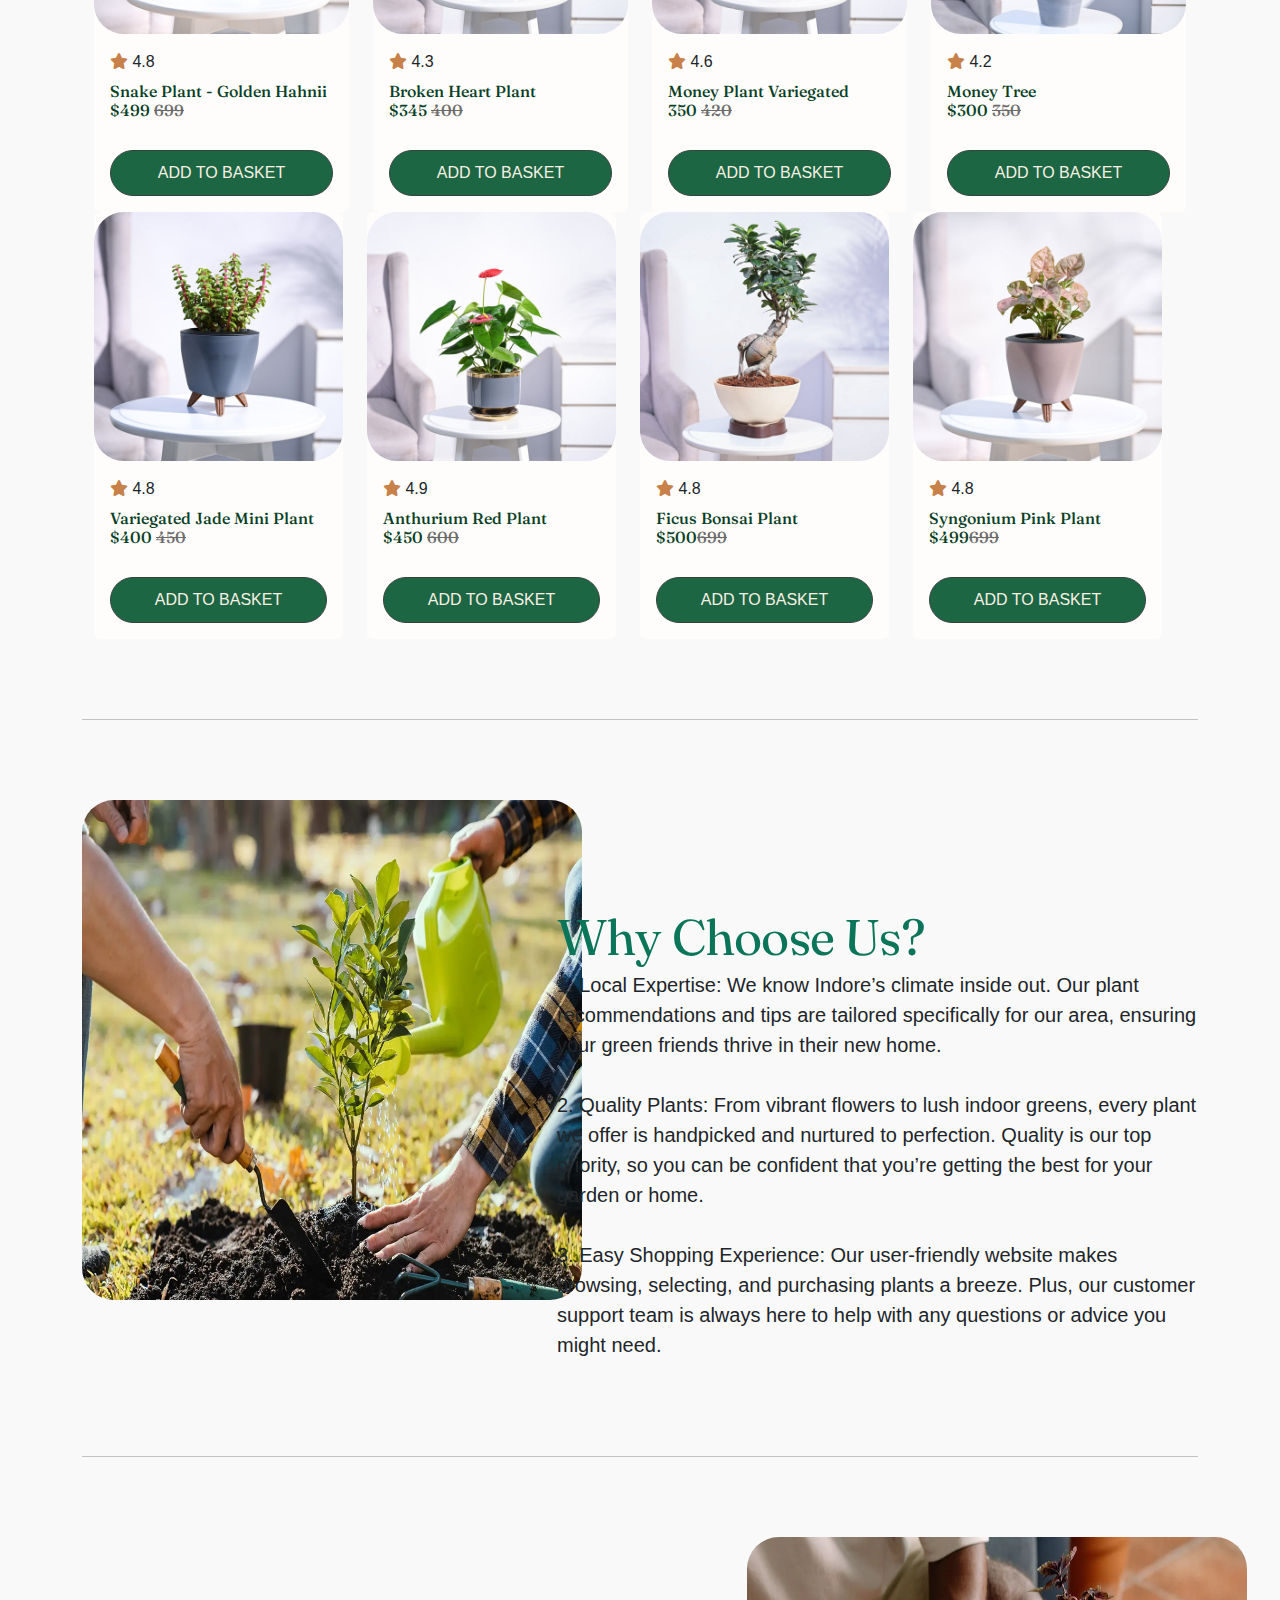
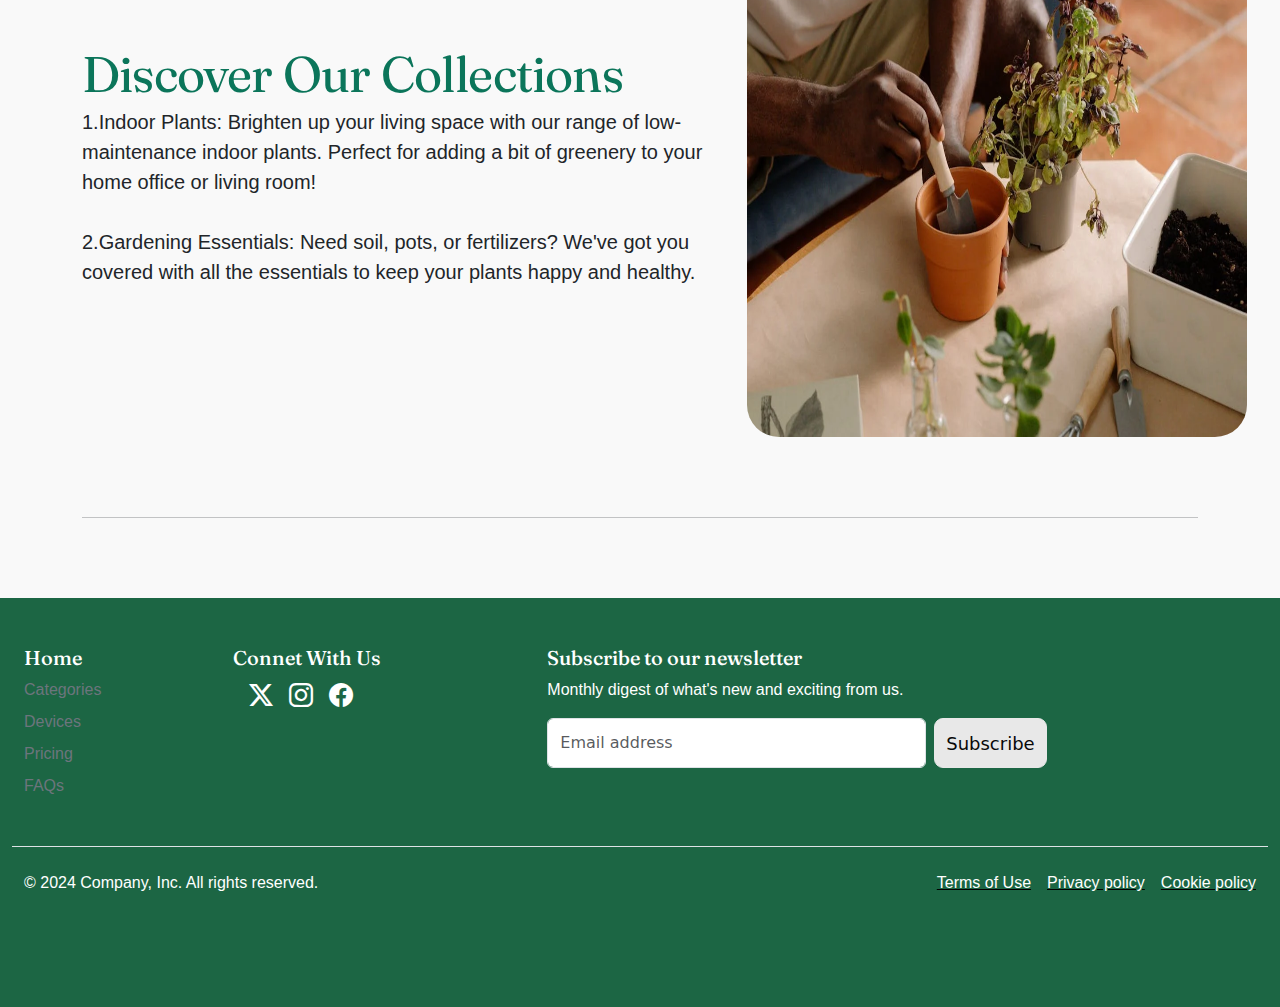
==== commit 2216a38b: "add" ====
--- a/index.html
+++ b/index.html
@@ -16,6 +16,7 @@
     <link rel="stylesheet" href="assets/bootstrap/bootstrap.min.css" />
     <link rel="stylesheet" href="assets/css/style.css" />
     <script src="assets/bootstrap/bootstrap.bundle.min.js" defer></script>
+    <script src="assets/js/card.js" defer></script>
     <script src="assets/js/script.js" defer></script>
   </head>
 
--- a/assets/css/style.css
+++ b/assets/css/style.css
@@ -29,6 +29,18 @@
   border-radius: 150px;
   width: 10rem;
   height: 2rem;
+}
+
+.subBtn {
+  width: 150px;
+  height: 50px;
+  color: #090909;
+  font-size: 18px;
+  border-radius: 0.5em;
+  background: #e8e8e8;
+  cursor: pointer;
+  border: 1px solid #e8e8e8;
+  transition: all 0.3s;
 }
 
 .navbar-toggler-icon {
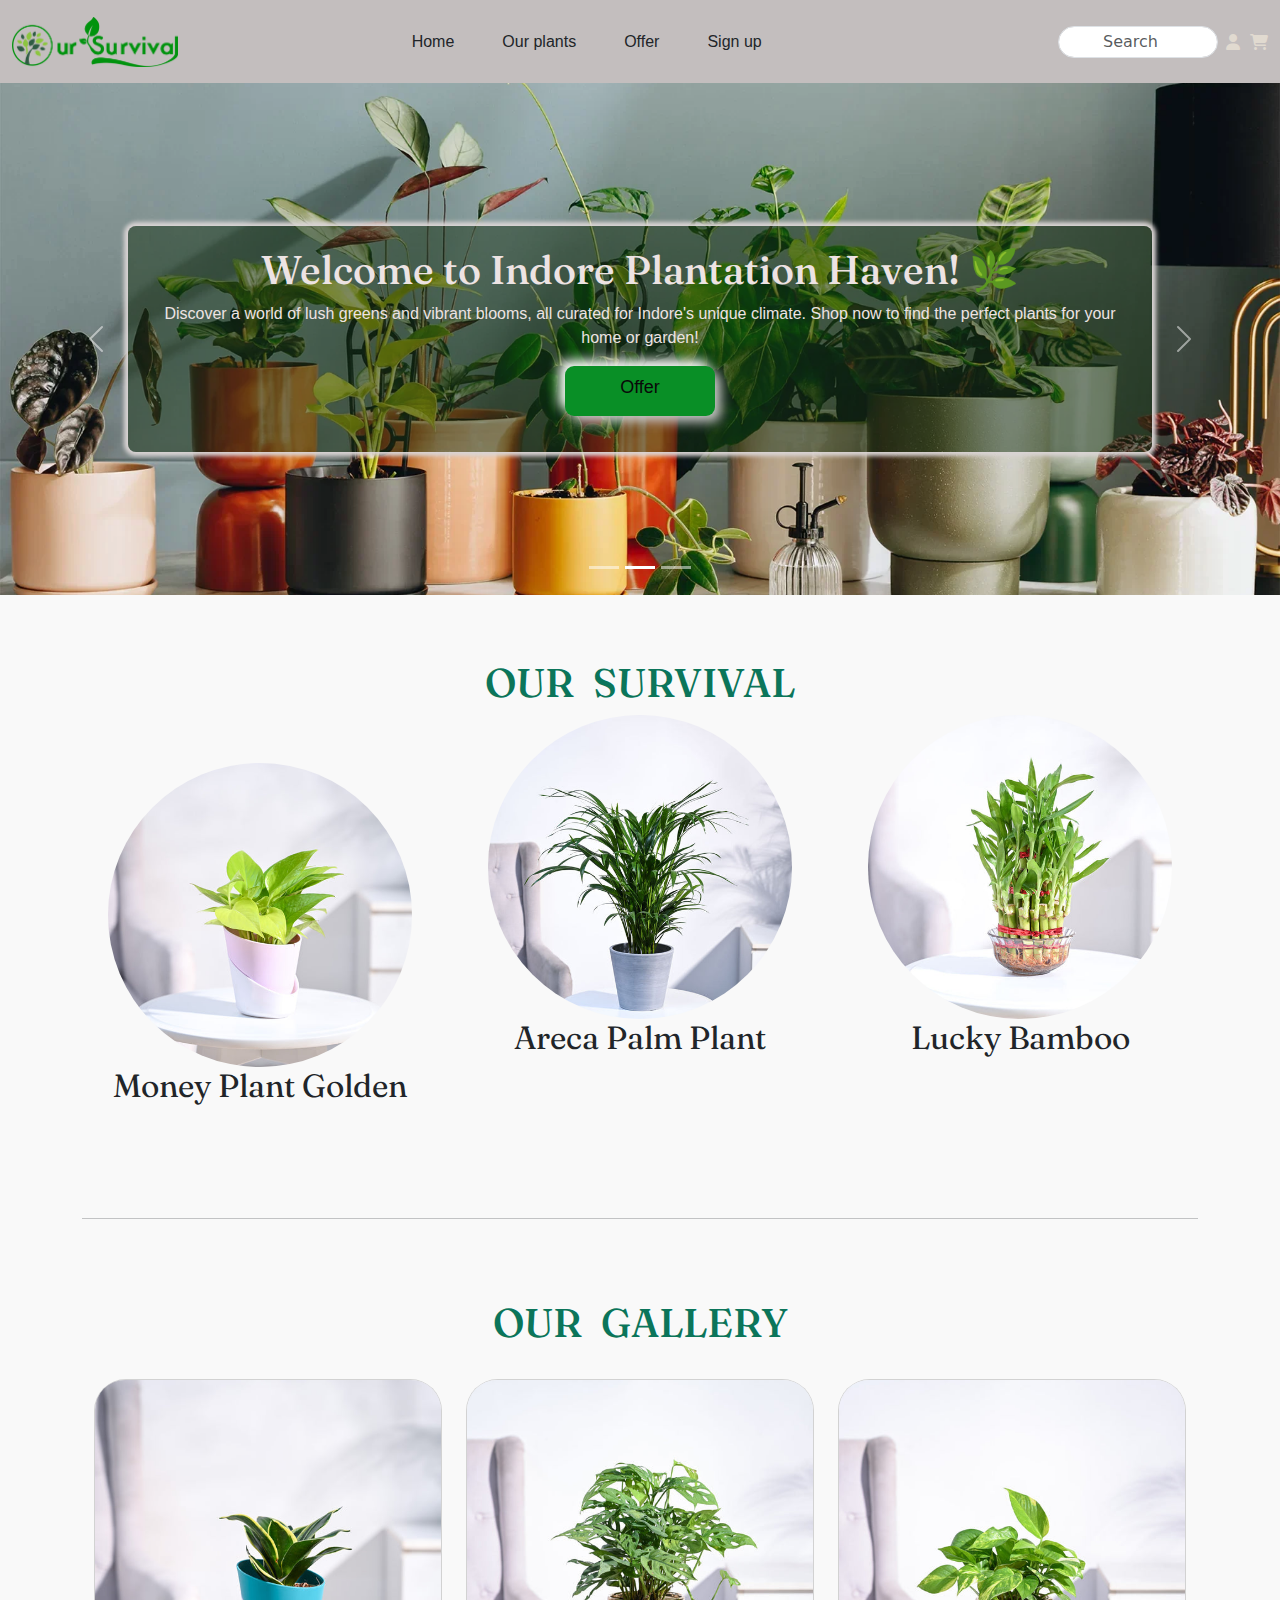
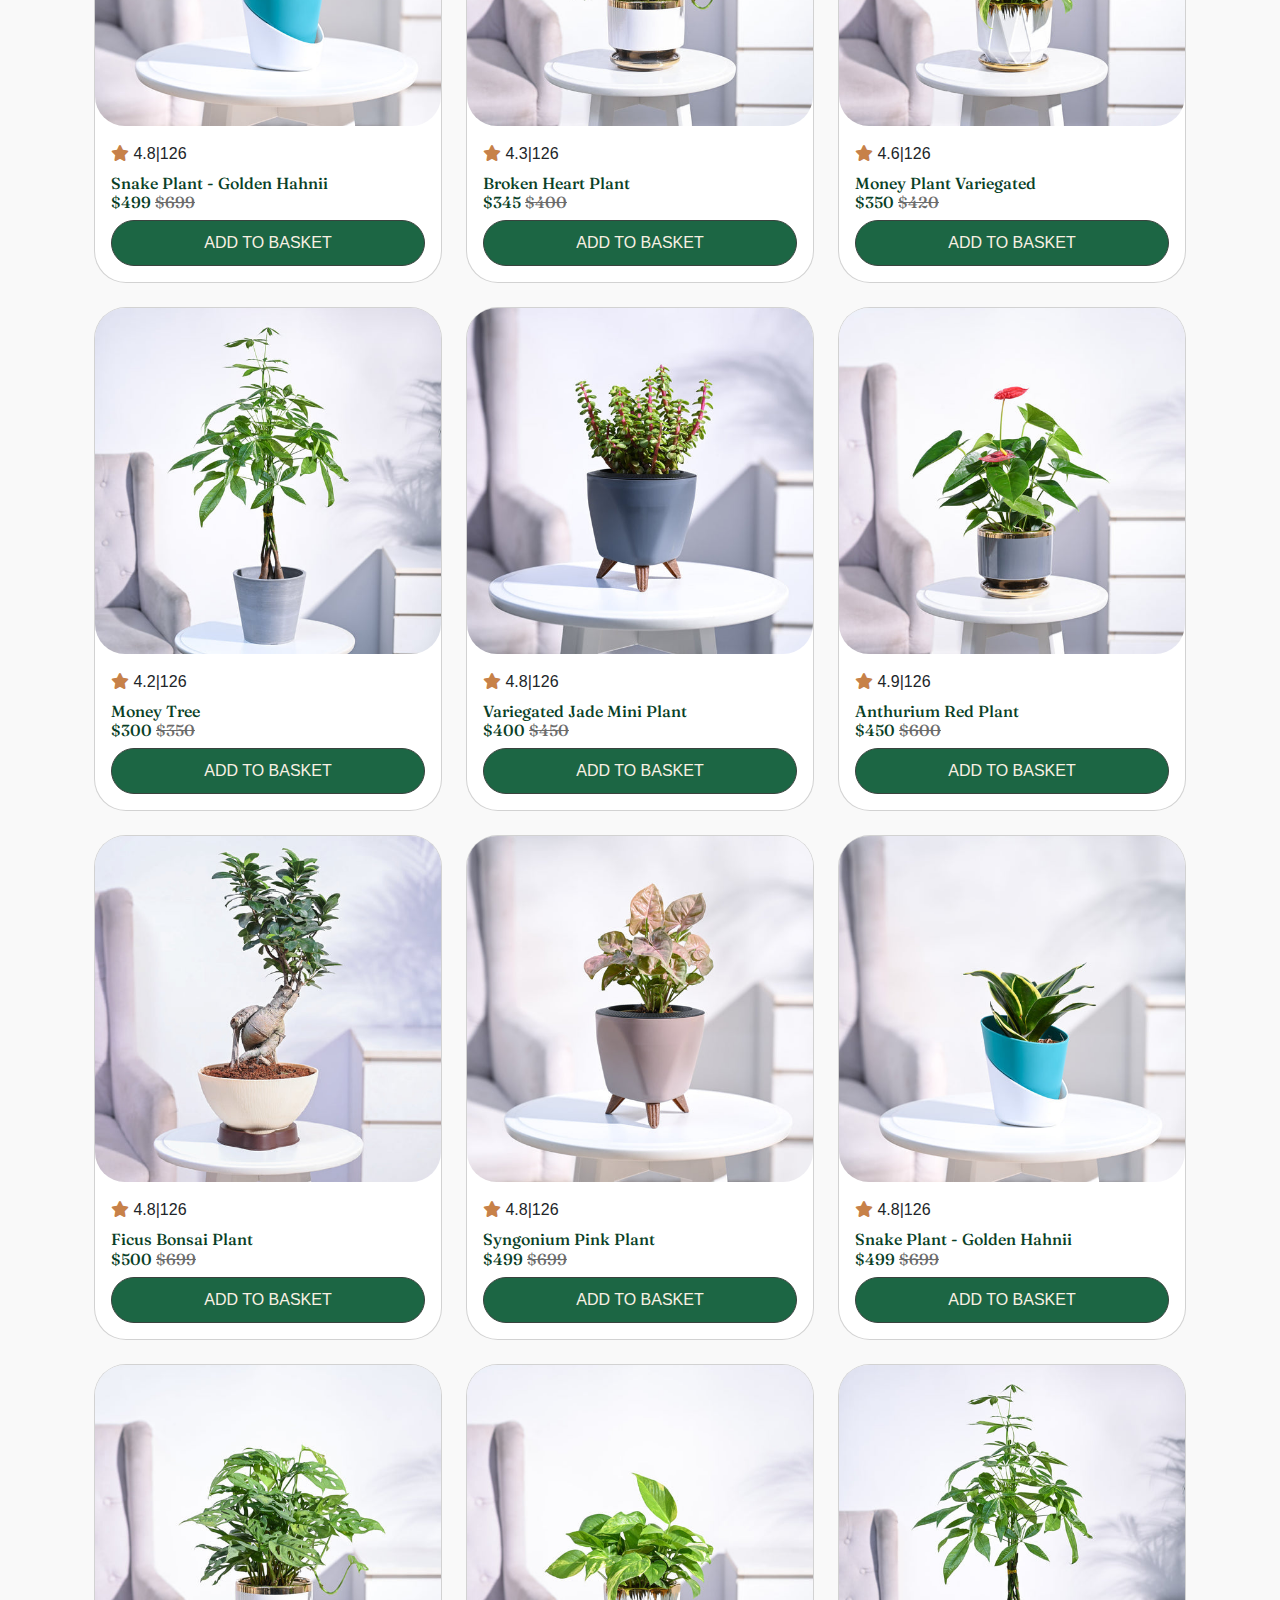
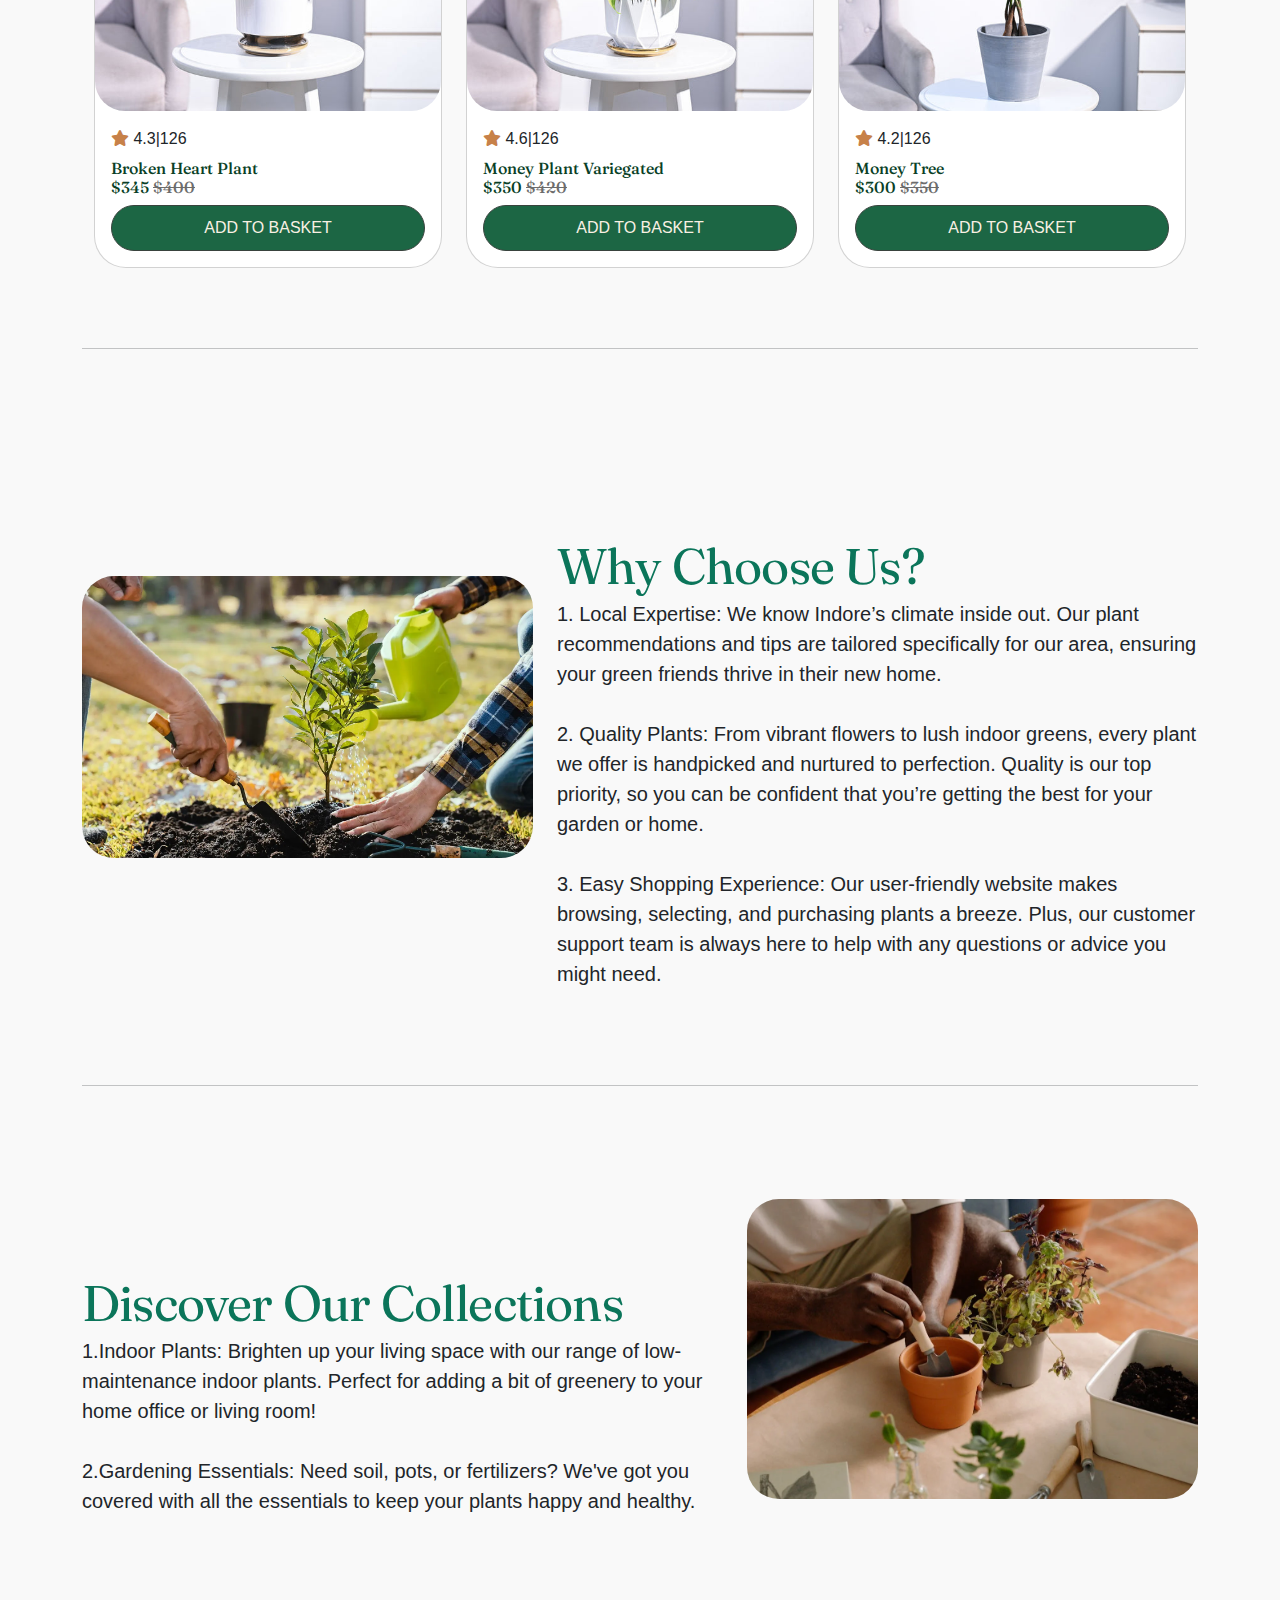
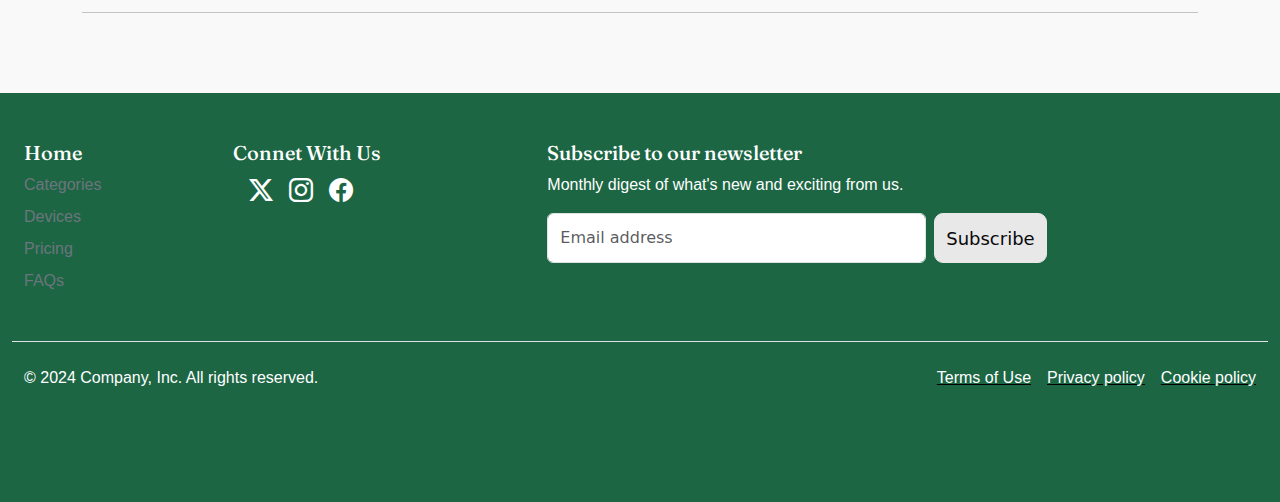
==== commit c5c213ab: "add" ====
--- a/index.html
+++ b/index.html
@@ -5,25 +5,21 @@
     <!-- Fontawesome cdn -->
     <link
       rel="stylesheet"
-      href="https://cdnjs.cloudflare.com/ajax/libs/font-awesome/6.6.0/css/all.min.css"
-    />
+      href="https://cdnjs.cloudflare.com/ajax/libs/font-awesome/6.6.0/css/all.min.css" />
     <!-- Required meta tags -->
     <meta charset="utf-8" />
     <meta
       name="viewport"
-      content="width=device-width, initial-scale=1, shrink-to-fit=no"
-    />
+      content="width=device-width, initial-scale=1, shrink-to-fit=no" />
     <link rel="stylesheet" href="assets/bootstrap/bootstrap.min.css" />
     <link rel="stylesheet" href="assets/css/style.css" />
     <script src="assets/bootstrap/bootstrap.bundle.min.js" defer></script>
-    <script src="assets/js/card.js" defer></script>
+    <script src="assets/js/gallaryCard.js" defer></script>
     <script src="assets/js/script.js" defer></script>
-  </head>
-
-  <body>
+  </head>  <body>
     <!-- Navbar -->
     <!-- <div class="m-bg-primary sticky-top"> -->
-  <div class="header" style="background:#c3bebe" ></div>
+    <div class="header" style="background:#c3bebe"></div>
     <!-- </div> -->
     <!-- Navbar end -->
     <!-- Main -->
@@ -35,40 +31,33 @@
             type="button"
             data-bs-target="#myCarousel"
             data-bs-slide-to="0"
-            class=""
-            aria-label="Slide 1"
-          ></button>
+            class
+            aria-label="Slide 1"></button>
           <button
             type="button"
             data-bs-target="#myCarousel"
             data-bs-slide-to="1"
             aria-label="Slide 2"
             class="active"
-            aria-current="true"
-          ></button>
+            aria-current="true"></button>
           <button
             type="button"
             data-bs-target="#myCarousel"
             data-bs-slide-to="2"
             aria-label="Slide 3"
-            class=""
-          ></button>
+            class></button>
         </div>
         <div class="carousel-inner">
           <div class="carousel-item">
             <rect
               width="100%"
               height="100%"
-              fill="var(--bs-secondary-color)"
-            ></rect>
-
-            <img
+              fill="var(--bs-secondary-color)"></rect>            <img
               class="bd-placeholder-img img-ratio"
               src="assets/img/carosel/1.jpg"
               alt="img-1"
               width="100%"
-              height="100%"
-            />
+              height="100%" />
             <div class="container">
               <div class="carousel-caption">
                 <h1>Exclusive Offers Just for You 🎉</h1>
@@ -80,23 +69,18 @@
                 <p>
                   <a
                     class="btn btn-lg btn-primary sliderbtn"
-                    href="sign up.html"
-                  >
-                    Sign up today</a
-                  >
+                    href="sign up.html">
+                    Sign up today</a>
                 </p>
               </div>
             </div>
-          </div>
-
-          <div class="carousel-item active">
+          </div>          <div class="carousel-item active">
             <img
               class="bd-placeholder-img img-ratio"
               src="assets/img/carosel/2.webp"
               alt="img-1"
               width="100%"
-              height="100%"
-            />
+              height="100%" />
             <div class="container">
               <div class="carousel-caption">
                 <h1>Welcome to Indore Plantation Haven! 🌿</h1>
@@ -106,9 +90,8 @@
                   perfect plants for your home or garden!
                 </p>
                 <p>
-                  <a class="btn btn-lg btn-primary sliderbtn" href="offer.html"
-                    >Offer</a
-                  >
+                  <a class="btn btn-lg btn-primary sliderbtn"
+                    href="offer.html">Offer</a>
                 </p>
               </div>
             </div>
@@ -119,31 +102,26 @@
               src="assets/img/carosel/3.jpg"
               alt="img-1"
               width="100%"
-              height="100%"
-            />
+              height="100%" />
             <div class="container">
-              <div class="carousel-caption">
+              <div class="carousel-caption captionCarousel">
                 <h1>Explore Our Top Categories 🌱</h1>
                 <p>
                   Indoor Plants: Bring life to your space with low-maintenance
                   beauties.
                 </p>
                 <p>
-                  <a class="btn btn-lg btn-primary sliderbtn" href="plant.html"
-                    >Our plants</a
-                  >
+                  <a class="btn btn-lg btn-primary sliderbtn"
+                    href="plant.html">Our plants</a>
                 </p>
               </div>
             </div>
           </div>
-        </div>
-
-        <button
+        </div>        <button
           class="carousel-control-prev"
           type="button"
           data-bs-target="#myCarousel"
-          data-bs-slide="prev"
-        >
+          data-bs-slide="prev">
           <span class="carousel-control-prev-icon" aria-hidden="true"></span>
           <span class="visually-hidden">Previous</span>
         </button>
@@ -151,20 +129,15 @@
           class="carousel-control-next"
           type="button"
           data-bs-target="#myCarousel"
-          data-bs-slide="next"
-        >
+          data-bs-slide="next">
           <span class="carousel-control-next-icon" aria-hidden="true"></span>
           <span class="visually-hidden">Next</span>
         </button>
-      </div>
-
-      <!-- Marketing messaging and featurettes
+      </div>      <!-- Marketing messaging and featurettes
       ================================================== -->
-      <!-- Wrap the rest of the page in another container to center all the content. -->
-
-      <div class="container marketing">
+      <!-- Wrap the rest of the page in another container to center all the content. -->      <div class="container marketing">
         <!-- Three columns of text below the carousel -->
-        <div class="row oursurvival">
+        <div class="row  oursurvival">
           <h1 class="Ourplants">OUR SURVIVAL</h1>
           <div class="col-lg-4">
             <br />
@@ -174,8 +147,7 @@
               src="new image/asset 19.jpeg"
               alt="img-1"
               width="304"
-              fill="var(--bs-secondary-color)"
-            />
+              fill="var(--bs-secondary-color)" />
             <h2 class="fw-normal">Money Plant Golden</h2>
             <!-- <p>
               Some representative placeholder content for the three columns of
@@ -190,8 +162,7 @@
               src="new image/asset 11.jpeg "
               alt="img-1"
               width="304"
-              fill="var(--bs-secondary-color)"
-            />
+              fill="var(--bs-secondary-color)" />
             <h2 class="fw-normal">Areca Palm Plant</h2>
             <!-- <p>
               Another exciting bit of representative placeholder content. This
@@ -206,450 +177,30 @@
               src="new image/asset 12.jpeg"
               alt="img-1"
               width="304"
-              fill="var(--bs-secondary-color)"
-            />
+              fill="var(--bs-secondary-color)" />
             <h2 class="fw-normal">Lucky Bamboo</h2>
-            <!-- <p>
-              And lastly this, the third column of representative placeholder
-              content.
-            </p>
-            <p><a class="btn btn-secondary" href="#">View details »</a></p> -->
           </div>
           <!-- /.col-lg-4 -->
-        </div>
-
-        <!-- /.row -->
-
-        <!-- START THE FEATURETTES -->
-
-        <hr class="featurette-divider" />
-
-        <!-- <div class="row featurette">
-          <div class="col-md-7">
-            <h2 class="featurette-heading fw-normal lh-1">
-              First featurette heading.
-              <span class="text-body-secondary">It’ll blow your mind.</span>
-            </h2>
-            <p class="lead">
-              Some great placeholder content for the first featurette here.
-              Imagine some exciting prose here.
-            </p>
-          </div>
-          <div class="col-md-5">
-           
-          </div>
-        </div> -->
-
-        <!-- plant type start -->
+        </div>        <!-- /.row -->        <!-- START THE FEATURETTES -->        <hr class="featurette-divider" />        <!-- plant type start -->
         <section class="container-fluid">
           <h1 class="ourgallery">OUR GALLERY</h1>
           <br />
-          <div class="row">
-            <!-- Card 1 -->
-
-            <div class="col-md-3">
-              <div
-                class="card"
-                style="background-color: rgb(255, 253, 251); border: none"
-              >
-                <img
-                  src="new image/asset 16.jpeg"
-                  class="card-img-top"
-                  alt="Card image 1"
-                  style="border-radius: 30px"
-                />
-                <div class="card-body">
-                  <p class="card-title">
-                    <span
-                      class="fa fa-star checked"
-                      style="color: #c78149"
-                    ></span>
-                    4.8
-                  </p>
-                  <h6 class="card-text" style="color: #0a3f27">
-                    Snake Plant - Golden Hahnii <br />
-                    $499
-                    <span style="color: #6c6c6c; text-decoration: line-through"
-                      >699</span
-                    >
-                  </h6>
-                  <a
-                    href="#"
-                    style="
-                      margin-top: 30px;
-                      color: rgb(249, 240, 227);
-                      display: flex;
-                      flex-direction: row-reverse;
-                      gap: 10px;
-                      justify-content: center;
-                      align-items: center;
-                      padding: 10px 10px;
-                      border-radius: 25px;
-                      background: #1c6644;
-                      border: 1px solid #39433e;
-                      text-decoration: none;
-                    "
-                  >
-                    ADD TO BASKET</a
-                  >
-                </div>
-              </div>
-            </div>
-            <!-- Card 2 -->
-            <div class="col-md-3">
-              <div
-                class="card"
-                style="background-color: rgb(255, 253, 251); border: none"
-              >
-                <img
-                  src="new image/asset 21.jpeg"
-                  class="card-img-top"
-                  alt="Card image 1"
-                  style="border-radius: 30px"
-                />
-                <div class="card-body">
-                  <p class="card-title">
-                    <span
-                      class="fa fa-star checked"
-                      style="color: #c78149"
-                    ></span>
-                    4.3
-                  </p>
-                  <h6 class="card-text" style="color: #0a3f27">
-                    Broken Heart Plant <br />
-                    $345
-                    <span style="color: #6c6c6c; text-decoration: line-through"
-                      >400</span
-                    >
-                  </h6>
-                  <a
-                    href="#"
-                    style="
-                      margin-top: 30px;
-                      color: rgb(249, 240, 227);
-                      display: flex;
-                      flex-direction: row-reverse;
-                      gap: 10px;
-                      justify-content: center;
-                      align-items: center;
-                      padding: 10px 10px;
-                      border-radius: 25px;
-                      background: #1c6644;
-                      border: 1px solid #39433e;
-                      text-decoration: none;
-                    "
-                  >
-                    ADD TO BASKET</a
-                  >
-                </div>
-              </div>
-            </div>
-            <!-- Card 3 -->
-            <div class="col-md-3">
-              <div
-                class="card"
-                style="background-color: rgb(255, 253, 251); border: none"
-              >
-                <img
-                  src="new image/asset 29.jpeg"
-                  class="card-img-top"
-                  alt="Card image 1"
-                  style="border-radius: 30px"
-                />
-                <div class="card-body">
-                  <p class="card-title">
-                    <span
-                      class="fa fa-star checked"
-                      style="color: #c78149"
-                    ></span>
-                    4.6
-                  </p>
-                  <h6 class="card-text" style="color: #0a3f27">
-                    Money Plant Variegated <br />
-                    350
-                    <span style="color: #6c6c6c; text-decoration: line-through"
-                      >420</span
-                    >
-                  </h6>
-                  <a
-                    href="#"
-                    style="
-                      margin-top: 30px;
-                      color: rgb(249, 240, 227);
-                      display: flex;
-                      flex-direction: row-reverse;
-                      gap: 10px;
-                      justify-content: center;
-                      align-items: center;
-                      padding: 10px 10px;
-                      border-radius: 25px;
-                      background: #1c6644;
-                      border: 1px solid #39433e;
-                      text-decoration: none;
-                    "
-                  >
-                    ADD TO BASKET</a
-                  >
-                </div>
-              </div>
-            </div>
-            <!-- Card 4 -->
-            <div class="col-md-3">
-              <div
-                class="card"
-                style="background-color: rgb(255, 253, 251); border: none"
-              >
-                <img
-                  src="new image/asset 30.jpeg"
-                  class="card-img-top"
-                  alt="Card image 1"
-                  style="border-radius: 30px"
-                />
-                <div class="card-body">
-                  <p class="card-title">
-                    <span
-                      class="fa fa-star checked"
-                      style="color: #c78149"
-                    ></span>
-                    4.2
-                  </p>
-                  <h6 class="card-text" style="color: #0a3f27">
-                    Money Tree <br />
-                    $300
-                    <span style="color: #6c6c6c; text-decoration: line-through"
-                      >350</span
-                    >
-                  </h6>
-                  <a
-                    href="#"
-                    style="
-                      margin-top: 30px;
-                      color: rgb(249, 240, 227);
-                      display: flex;
-                      flex-direction: row-reverse;
-                      gap: 10px;
-                      justify-content: center;
-                      align-items: center;
-                      padding: 10px 10px;
-                      border-radius: 25px;
-                      background: #1c6644;
-                      border: 1px solid #39433e;
-                      text-decoration: none;
-                    "
-                  >
-                    ADD TO BASKET</a
-                  >
-                </div>
-              </div>
-            </div>
-            <!-- Card 5 -->
-            <div class="row">
-              <div class="col-md-3">
-                <div
-                  class="card"
-                  style="background-color: rgb(255, 253, 251); border: none"
-                >
-                  <img
-                    src="new image/asset 34.jpeg"
-                    class="card-img-top"
-                    alt="Card image 1"
-                    style="border-radius: 30px"
-                  />
-                  <div class="card-body">
-                    <p class="card-title">
-                      <span
-                        class="fa fa-star checked"
-                        style="color: #c78149"
-                      ></span>
-                      4.8
-                    </p>
-                    <h6 class="card-text" style="color: #0a3f27">
-                      Variegated Jade Mini Plant <br />
-                      $400
-                      <span
-                        style="color: #6c6c6c; text-decoration: line-through"
-                        >450</span
-                      >
-                    </h6>
-                    <a
-                      href="#"
-                      style="
-                        margin-top: 30px;
-                        color: rgb(249, 240, 227);
-                        display: flex;
-                        flex-direction: row-reverse;
-                        gap: 10px;
-                        justify-content: center;
-                        align-items: center;
-                        padding: 10px 10px;
-                        border-radius: 25px;
-                        background: #1c6644;
-                        border: 1px solid #39433e;
-                        text-decoration: none;
-                      "
-                    >
-                      ADD TO BASKET</a
-                    >
-                  </div>
-                </div>
-              </div>
-              <!-- Card 6 -->
-              <div class="col-md-3">
-                <div
-                  class="card"
-                  style="background-color: rgb(255, 253, 251); border: none"
-                >
-                  <img
-                    src="new image/asset 15.jpeg"
-                    class="card-img-top"
-                    alt="Card image 1"
-                    style="border-radius: 30px"
-                  />
-                  <div class="card-body">
-                    <p class="card-title">
-                      <span
-                        class="fa fa-star checked"
-                        style="color: #c78149"
-                      ></span>
-                      4.9
-                    </p>
-                    <h6 class="card-text" style="color: #0a3f27">
-                      Anthurium Red Plant <br />
-                      $450
-                      <span
-                        style="color: #6c6c6c; text-decoration: line-through"
-                        >600</span
-                      >
-                    </h6>
-                    <a
-                      href="#"
-                      style="
-                        margin-top: 30px;
-                        color: rgb(249, 240, 227);
-                        display: flex;
-                        flex-direction: row-reverse;
-                        gap: 10px;
-                        justify-content: center;
-                        align-items: center;
-                        padding: 10px 10px;
-                        border-radius: 25px;
-                        background: #1c6644;
-                        border: 1px solid #39433e;
-                        text-decoration: none;
-                      "
-                    >
-                      ADD TO BASKET</a
-                    >
-                  </div>
-                </div>
-              </div>
-              <!-- Card 7 -->
-              <div class="col-md-3">
-                <div
-                  class="card"
-                  style="background-color: rgb(255, 253, 251); border: none"
-                >
-                  <img
-                    src="new image/asset 22.jpeg"
-                    class="card-img-top"
-                    alt="Card image 1"
-                    style="border-radius: 30px"
-                  />
-                  <div class="card-body">
-                    <p class="card-title">
-                      <span
-                        class="fa fa-star checked"
-                        style="color: #c78149"
-                      ></span>
-                      4.8
-                    </p>
-                    <h6 class="card-text" style="color: #0a3f27">
-                      Ficus Bonsai Plant <br />
-                      $500<span
-                        style="color: #6c6c6c; text-decoration: line-through"
-                        >699</span
-                      >
-                    </h6>
-                    <a
-                      href="#"
-                      style="
-                        margin-top: 30px;
-                        color: rgb(249, 240, 227);
-                        display: flex;
-                        flex-direction: row-reverse;
-                        gap: 10px;
-                        justify-content: center;
-                        align-items: center;
-                        padding: 10px 10px;
-                        border-radius: 25px;
-                        background: #1c6644;
-                        border: 1px solid #39433e;
-                        text-decoration: none;
-                      "
-                    >
-                      ADD TO BASKET</a
-                    >
-                  </div>
-                </div>
-              </div>
-              <!-- Card 8 -->
-              <div class="col-md-3">
-                <div
-                  class="card"
-                  style="background-color: rgb(255, 253, 251); border: none"
-                >
-                  <img
-                    src="new image/asset 23.jpeg"
-                    class="card-img-top"
-                    alt="Card image 1"
-                    style="border-radius: 30px"
-                  />
-                  <div class="card-body">
-                    <p class="card-title">
-                      <span
-                        class="fa fa-star checked"
-                        style="color: #c78149"
-                      ></span>
-                      4.8
-                    </p>
-                    <h6 class="card-text" style="color: #0a3f27">
-                      Syngonium Pink Plant <br />
-                      $499<span
-                        style="color: #6c6c6c; text-decoration: line-through"
-                        >699</span
-                      >
-                    </h6>
-                    <a
-                      href="#"
-                      style="
-                        margin-top: 30px;
-                        color: rgb(249, 240, 227);
-                        display: flex;
-                        flex-direction: row-reverse;
-                        gap: 10px;
-                        justify-content: center;
-                        align-items: center;
-                        padding: 10px 10px;
-                        border-radius: 25px;
-                        background: #1c6644;
-                        border: 1px solid #39433e;
-                        text-decoration: none;
-                      "
-                    >
-                      ADD TO BASKET</a
-                    >
-                  </div>
-                </div>
-              </div>
-            </div>
-          </div>
-        </section>
-
-        <!-- plant type end -->
-
-        <hr class="featurette-divider" />
-
-        <div class="row featurette">
+          <div class="row row-cols-1 row-cols-md-2 row-cols-lg-3  g-4  ">
+            <div class="card-container"></div>
+            <div class="card-container"></div>
+            <div class="card-container"></div>
+            <div class="card-container"></div>
+            <div class="card-container"></div>
+            <div class="card-container"></div>
+            <div class="card-container"></div>
+            <div class="card-container"></div>
+            <div class="card-container"></div>
+            <div class="card-container"></div>
+            <div class="card-container"></div>
+            <div class="card-container"></div>
+          </div>
+        </section>        <!-- plant type end -->        <hr class="featurette-divider" />        <div
+          class="row featurette d-flex justify-content-center align-items-center">
           <div class="col-md-7 order-md-2">
             <h2 class="featurette-heading fw-normal lh-1 whychoose">
               Why Choose Us?
@@ -657,36 +208,32 @@
               <span class="text-body-secondary"></span>
             </h2>
             <p class="lead">
-              1. Local Expertise: We know Indore’s climate inside out. Our plant
+              1. Local Expertise: We know Indore’s climate inside out. Our
+              plant
               recommendations and tips are tailored specifically for our area,
               ensuring your green friends thrive in their new home.
-              <br /><br />
-
-              2. Quality Plants: From vibrant flowers to lush indoor greens,
+              <br /><br />              2. Quality Plants: From vibrant flowers to lush indoor greens,
               every plant we offer is handpicked and nurtured to perfection.
               Quality is our top priority, so you can be confident that you’re
               getting the best for your garden or home.
               <br /><br />
               3. Easy Shopping Experience: Our user-friendly website makes
               browsing, selecting, and purchasing plants a breeze. Plus, our
-              customer support team is always here to help with any questions or
+              customer support team is always here to help with any questions
+              or
               advice you might need.
             </p>
           </div>
           <div class="col-md-5 order-md-1">
             <img
               src="resources/Images/plant grow.webp"
-              class="rounded-5"
+              class="rounded-5 img-fluid"
               width="500"
               height="500"
-              alt=""
-            />
-          </div>
-        </div>
-
-        <hr class="featurette-divider" />
-
-        <div class="row featurette">
+              alt />
+          </div>
+        </div>        <hr class="featurette-divider" />        <div
+          class="row featurette d-flex justify-content-center align-items-center">
           <div class="col-md-7">
             <h2 class="featurette-heading fw-normal lh-1 whychoose">
               Discover Our Collections
@@ -698,8 +245,10 @@
               low-maintenance indoor plants. Perfect for adding a bit of
               greenery to your home office or living room!
               <br /><br />
-              2.Gardening Essentials: Need soil, pots, or fertilizers? We've got
-              you covered with all the essentials to keep your plants happy and
+              2.Gardening Essentials: Need soil, pots, or fertilizers? We've
+              got
+              you covered with all the essentials to keep your plants happy
+              and
               healthy.
             </p>
           </div>
@@ -707,20 +256,13 @@
             <div class="vegetable">
               <img
                 src="resources/Images/gardening.webp"
-                class="rounded-5"
+                class="rounded-5 img-fluid "
                 width="500"
                 height="500"
-                alt=""
-              />
-            </div>
-          </div>
-        </div>
-
-        <hr class="featurette-divider" />
-
-        <!-- /END THE FEATURETTES -->
-
-        <!-- /.container -->
+                alt />
+            </div>
+          </div>
+        </div>        <hr class="featurette-divider" />        <!-- /END THE FEATURETTES -->        <!-- /.container -->
       </div>
     </main>
     <!-- Footer -->
--- a/assets/css/style.css
+++ b/assets/css/style.css
@@ -14,7 +14,6 @@
 h6 {
   font-family: "Fraunces", sans-serif !important;
 }
-
 .primary-font {
   font-family: "Fraunces", sans-serif !important;
 }
@@ -24,13 +23,11 @@
 a {
   font-family: "poppins", sans-serif !important;
 }
-
 #navSearch {
   border-radius: 150px;
   width: 10rem;
   height: 2rem;
 }
-
 .subBtn {
   width: 150px;
   height: 50px;
@@ -42,14 +39,12 @@
   border: 1px solid #e8e8e8;
   transition: all 0.3s;
 }
-
 .navbar-toggler-icon {
   color: black;
 }
 .my-button .navbar-toggler-icon::before {
   color: black;
 }
-
 .btn {
   width: 150px;
   height: 50px;
@@ -62,7 +57,6 @@
   transition: all 0.3s;
   box-shadow: 6px 6px 12px #c5c5c5, -6px -6px 12px #ffffff;
 }
-
 .btn:active {
   color: #666;
   box-shadow: 0px 0px 0px #c5c5c5, 0px 0px 0px #ffffff,
@@ -87,35 +81,25 @@
 }
 .m-bg-primary {
   background-color: var(--primary);
-}
-
-/* Carousel css */
+} /* Carousel css */
 /* GLOBAL STYLES
 -------------------------------------------------- */
-/* Padding below the footer and lighter body text */
-
-/* CUSTOMIZE THE CAROUSEL
--------------------------------------------------- */
-
-/* Carousel base class */
+/* Padding below the footer and lighter body text */ /* CUSTOMIZE THE CAROUSEL
+-------------------------------------------------- */ /* Carousel base class */
 .carousel {
   margin-bottom: 4rem;
 }
 /* Since positioning the image, we need to help out the caption */
-.carousel-caption {
+/* .carousel-caption {
   bottom: 3rem;
   z-index: 10;
 }
-
+ */
 /* Declare heights because of positioning of img element */
 .carousel-item {
   height: 32rem;
-}
-
-/* MARKETING CONTENT
--------------------------------------------------- */
-
-/* Center align the text within the three columns below the carousel */
+} /* MARKETING CONTENT
+-------------------------------------------------- */ /* Center align the text within the three columns below the carousel */
 .marketing .col-lg-4 {
   margin-bottom: 1.5rem;
   text-align: center;
@@ -125,46 +109,33 @@
   margin-right: .75rem;
   margin-left: .75rem;
 } */
-/* rtl:end:ignore */
-
-/* Featurettes
+/* rtl:end:ignore */ /* Featurettes
 ------------------------- */
-
 .featurette-divider {
   margin: 5rem 0; /* Space out the Bootstrap <hr> more */
-}
-
-/* Thin out the marketing headings */
+} /* Thin out the marketing headings */
 /* rtl:begin:remove */
 .featurette-heading {
   letter-spacing: -0.05rem;
-}
-
-/* rtl:end:remove */
-
-/* RESPONSIVE CSS
+} /* rtl:end:remove */ /* RESPONSIVE CSS
 -------------------------------------------------- */
-
 @media (min-width: 40em) {
   /* Bump up size of carousel content */
-  .carousel-caption p {
+  /*   .carousel-caption p {
     margin-bottom: 1.25rem;
     font-size: 1.25rem;
     line-height: 1.4;
-  }
-
+  } */
   .featurette-heading {
     font-size: 50px;
   }
 }
-
 @media (min-width: 62em) {
   .featurette-heading {
     margin-top: 7rem;
   }
 }
 /* Carsoul css end */
-
 .Ourplants {
   text-align: center;
   word-spacing: 10px;
@@ -172,7 +143,6 @@
   font-family: "Franklin Gothic Medium", "Arial Narrow", Arial, sans-serif;
   color: hsl(165, 83%, 25%);
 }
-
 .ourgallery {
   text-align: center;
   word-spacing: 10px;
@@ -180,70 +150,107 @@
   font-family: "Franklin Gothic Medium", "Arial Narrow", Arial, sans-serif;
   color: hsl(165, 83%, 25%);
 }
-
 .img-ratio {
   aspect-ratio: 1920/512;
   object-fit: cover;
 }
-
 .carousel-caption {
-  position: relative;
-  z-index: -1;
   position: absolute;
-  z-index: 1;
-  bottom: calc((512px / 2) - 80px);
-  left: calc((100vw / 2) - 450px);
+  bottom: 50%;
+  left: 50%;
+  transform: translate(-50%, 50%);
   text-align: center;
   background-color: rgba(22, 49, 20, 0.5);
   color: rgb(237, 227, 227);
   border-radius: 8px;
   box-shadow: 0px 0px 4px 4px rgb(218, 212, 212);
-}
-
+  padding: 20px;
+  width: 80%;
+}
+@media (max-width: 768px) {
+  .carousel-caption {
+    font-size: 16px;
+    padding: 15px;
+  }
+}
+@media (max-width: 480px) {
+  .carousel-caption {
+    font-size: 14px;
+    padding: 10px;
+  }
+}
 .sliderbtn {
   background-color: #098f26;
   border: none;
 }
-
 .footer {
   background-color: lavenderblush;
 }
-
 .whychoose {
   color: hsl(165, 83%, 25%);
   justify-content: first baseline;
-}
-
-/* nav{
+} /* nav{
     font-size: 25px;
   font-weight: bold;
   position: relative;
-} */
-
-/*nav Hover
+} */ /*nav Hover
 nav::after{
   content: '';
   width:11.5em;
-  height: .1em;
-
-  background-color: white;
+  height: .1em;  background-color: white;
   position: absolute;
   bottom:0;
-  left:0;
-
-  transform: scaleX(0);
+  left:0;  transform: scaleX(0);
   transition: all 0.2s ease-in-out;
 }
 nav:hover::after{
   transform: scaleX(1);
-}
-
-.container-fluid{
+}.container-fluid{
   margin-top: 100px;
   height: max-content;
   display: grid;
   grid-template-columns: repeat(auto-fit, minmax(200px, max-content));
   gap: 80px;
-  justify-content: center;
-
-}*/
+  justify-content: center;}*/
+.signup-container {
+  background-color: #fff;
+  padding: 20px;
+  border-radius: 8px;
+  box-shadow: 0 0 10px rgba(0, 0, 0, 0.1);
+  width: 100%;
+  max-width: 400px;
+  text-align: center;
+}
+
+/* Form styles */
+.signup-form {
+  display: flex;
+  flex-direction: column;
+}
+
+.signup-form label {
+  margin-bottom: 8px;
+  font-weight: bold;
+  text-align: left;
+}
+
+.signup-form input {
+  padding: 10px;
+  margin-bottom: 16px;
+  border: 1px solid #ccc;
+  border-radius: 4px;
+}
+
+.signup-form button {
+  padding: 10px;
+  background-color: #28a745;
+  color: #fff;
+  border: none;
+  border-radius: 4px;
+  cursor: pointer;
+  font-size: 16px;
+}
+
+.signup-form button:hover {
+  background-color: #218838;
+}
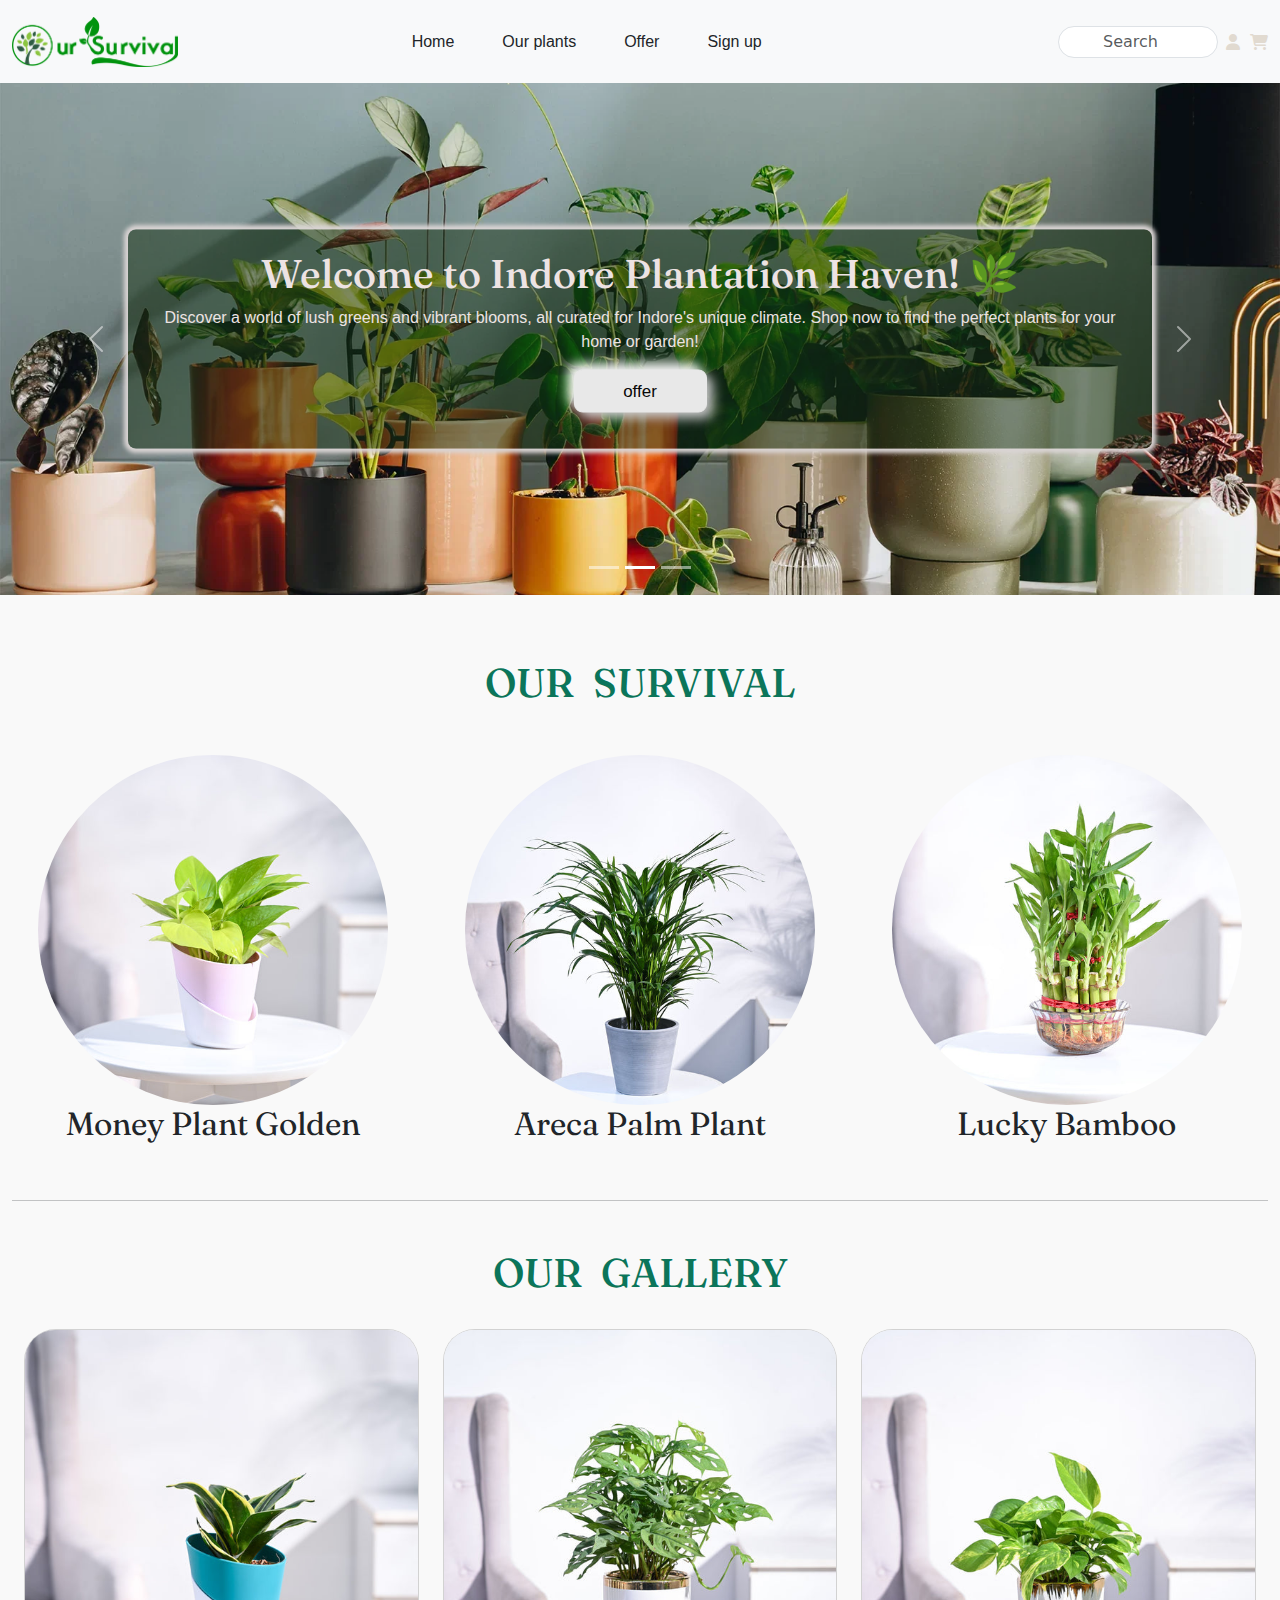
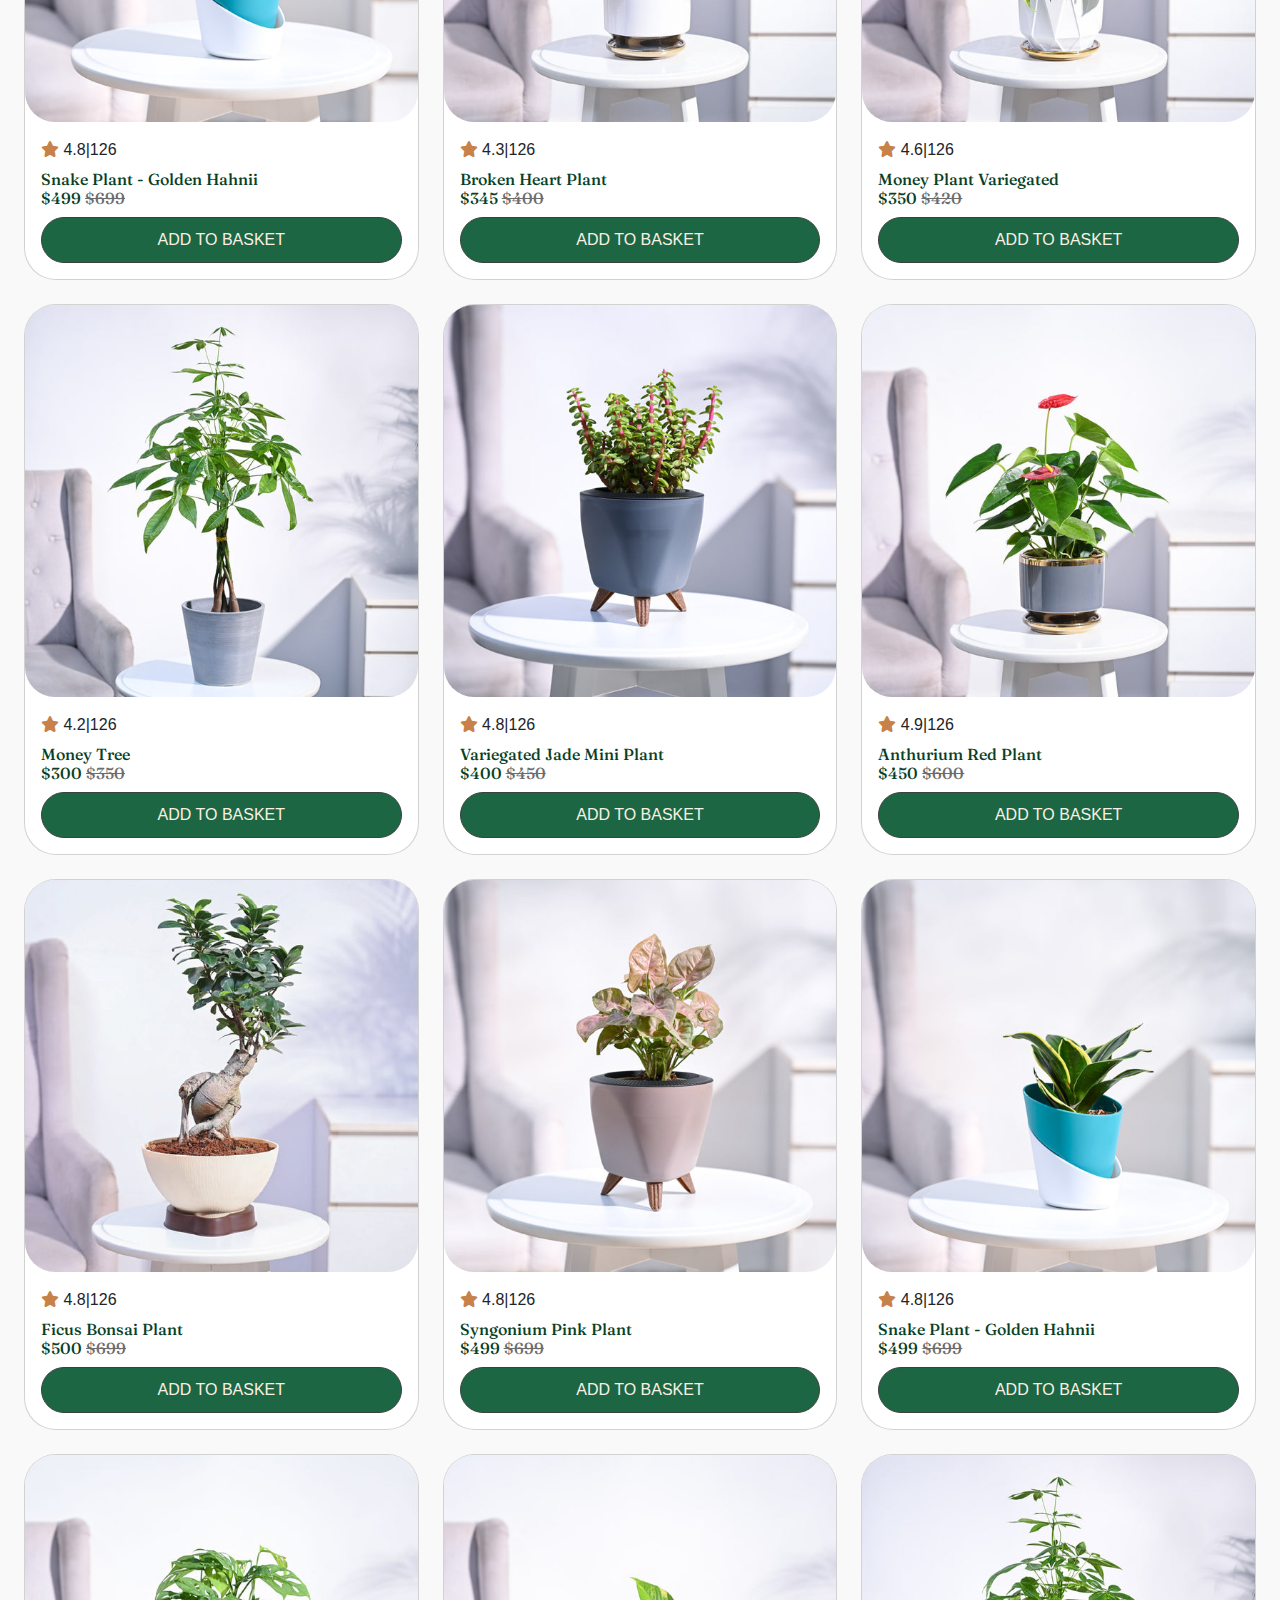
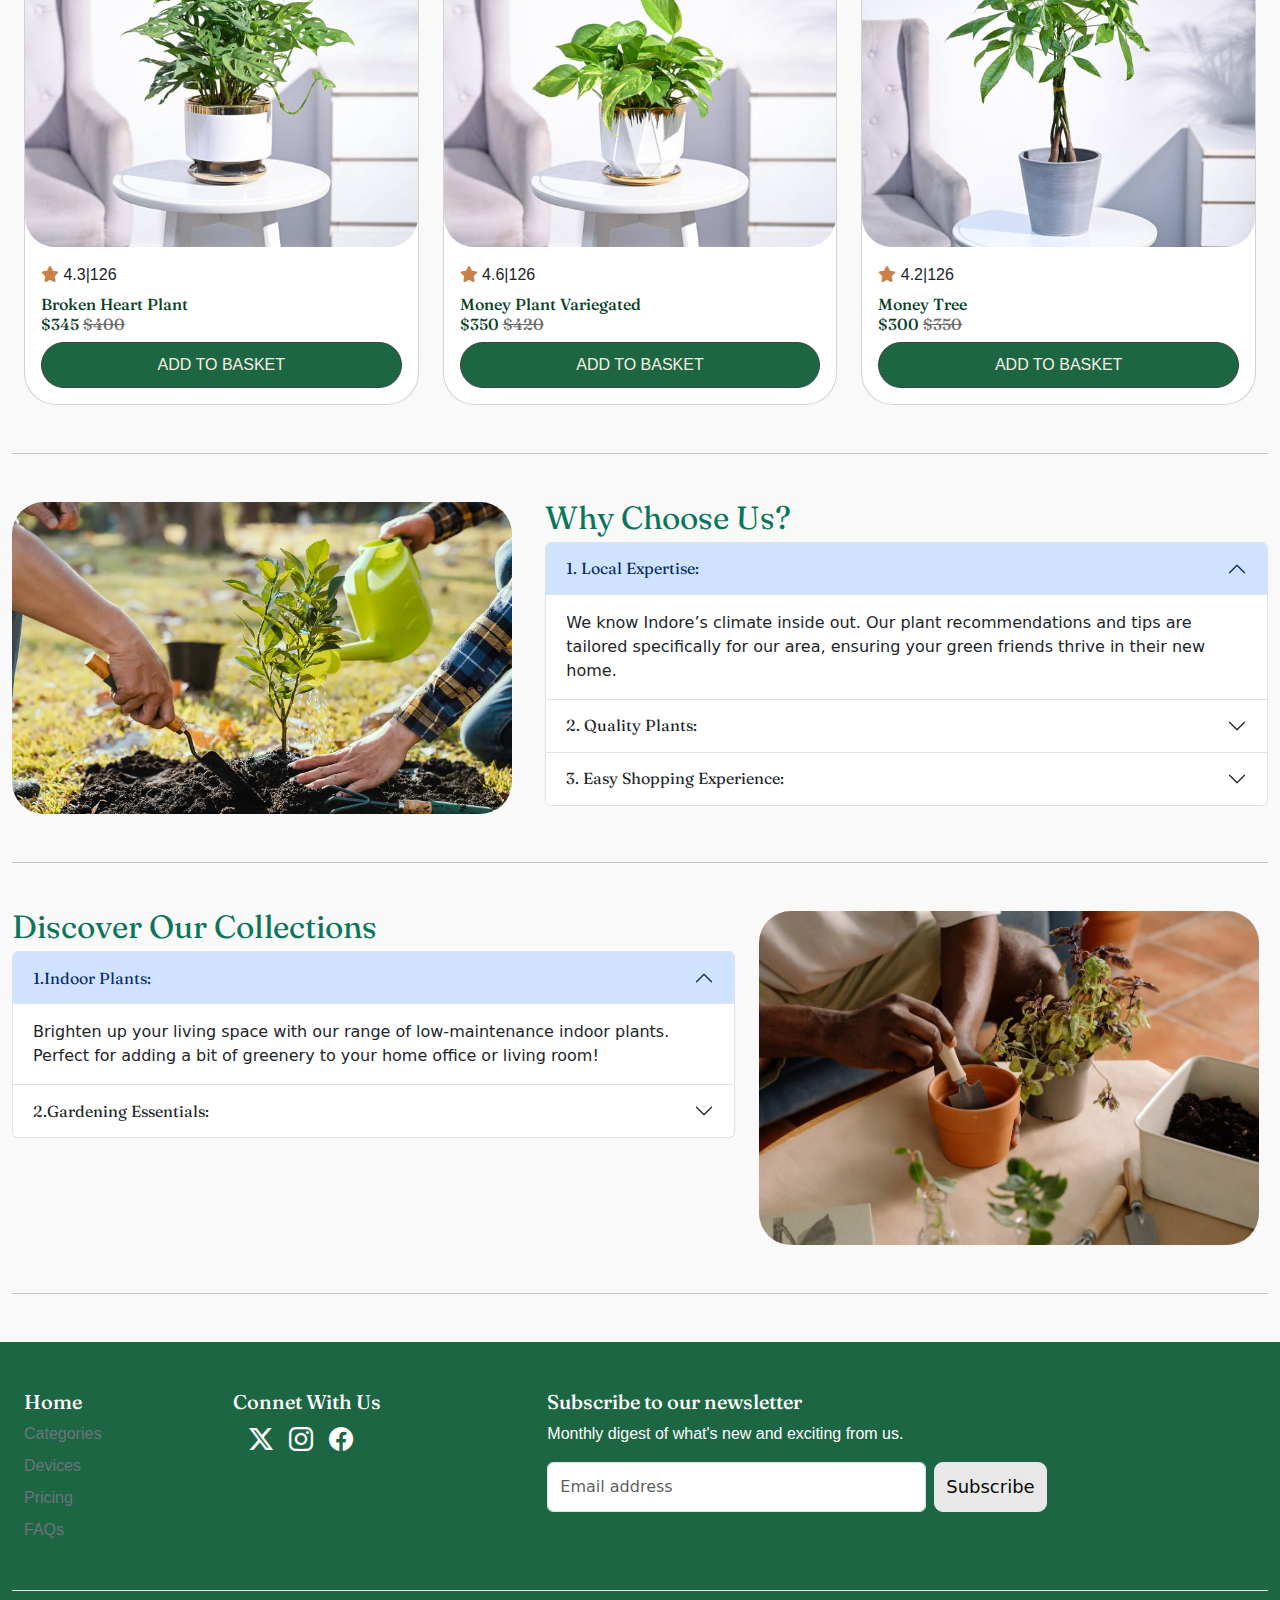
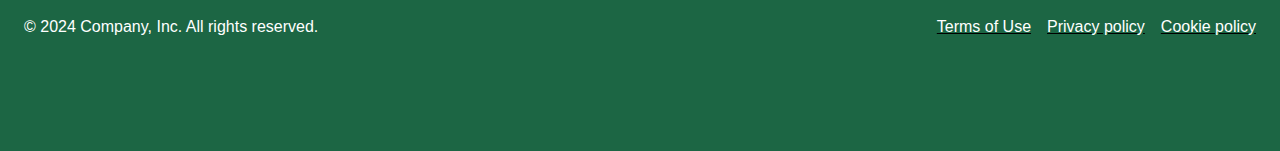
==== commit 3ca3bddc: "add" ====
--- a/index.html
+++ b/index.html
@@ -5,21 +5,24 @@
     <!-- Fontawesome cdn -->
     <link
       rel="stylesheet"
-      href="https://cdnjs.cloudflare.com/ajax/libs/font-awesome/6.6.0/css/all.min.css" />
+      href="https://cdnjs.cloudflare.com/ajax/libs/font-awesome/6.6.0/css/all.min.css"
+    />
     <!-- Required meta tags -->
     <meta charset="utf-8" />
     <meta
       name="viewport"
-      content="width=device-width, initial-scale=1, shrink-to-fit=no" />
+      content="width=device-width, initial-scale=1, shrink-to-fit=no"
+    />
     <link rel="stylesheet" href="assets/bootstrap/bootstrap.min.css" />
     <link rel="stylesheet" href="assets/css/style.css" />
     <script src="assets/bootstrap/bootstrap.bundle.min.js" defer></script>
     <script src="assets/js/gallaryCard.js" defer></script>
     <script src="assets/js/script.js" defer></script>
-  </head>  <body>
+  </head>
+  <body>
     <!-- Navbar -->
     <!-- <div class="m-bg-primary sticky-top"> -->
-    <div class="header" style="background:#c3bebe"></div>
+    <div class="header sticky-top" style="background: #f8f9fa"></div>
     <!-- </div> -->
     <!-- Navbar end -->
     <!-- Main -->
@@ -32,32 +35,38 @@
             data-bs-target="#myCarousel"
             data-bs-slide-to="0"
             class
-            aria-label="Slide 1"></button>
+            aria-label="Slide 1"
+          ></button>
           <button
             type="button"
             data-bs-target="#myCarousel"
             data-bs-slide-to="1"
             aria-label="Slide 2"
             class="active"
-            aria-current="true"></button>
+            aria-current="true"
+          ></button>
           <button
             type="button"
             data-bs-target="#myCarousel"
             data-bs-slide-to="2"
             aria-label="Slide 3"
-            class></button>
+            class
+          ></button>
         </div>
         <div class="carousel-inner">
           <div class="carousel-item">
             <rect
               width="100%"
               height="100%"
-              fill="var(--bs-secondary-color)"></rect>            <img
+              fill="var(--bs-secondary-color)"
+            ></rect>
+            <img
               class="bd-placeholder-img img-ratio"
               src="assets/img/carosel/1.jpg"
               alt="img-1"
               width="100%"
-              height="100%" />
+              height="100%"
+            />
             <div class="container">
               <div class="carousel-caption">
                 <h1>Exclusive Offers Just for You 🎉</h1>
@@ -66,21 +75,25 @@
                   discounts, new arrivals, and gardening tips. Don't miss out on
                   the latest deals!
                 </p>
-                <p>
-                  <a
-                    class="btn btn-lg btn-primary sliderbtn"
-                    href="sign up.html">
-                    Sign up today</a>
-                </p>
-              </div>
-            </div>
-          </div>          <div class="carousel-item active">
+                <a href="sign up.html"
+                  ><button
+                    class="btn btn-light"
+                    style="width: 133px; height: 43px"
+                  >
+                    Sign up
+                  </button></a
+                >
+              </div>
+            </div>
+          </div>
+          <div class="carousel-item active">
             <img
               class="bd-placeholder-img img-ratio"
               src="assets/img/carosel/2.webp"
               alt="img-1"
               width="100%"
-              height="100%" />
+              height="100%"
+            />
             <div class="container">
               <div class="carousel-caption">
                 <h1>Welcome to Indore Plantation Haven! 🌿</h1>
@@ -90,8 +103,14 @@
                   perfect plants for your home or garden!
                 </p>
                 <p>
-                  <a class="btn btn-lg btn-primary sliderbtn"
-                    href="offer.html">Offer</a>
+                  <a href="offer.html"
+                    ><button
+                      class="btn btn-light"
+                      style="width: 133px; height: 43px"
+                    >
+                      offer
+                    </button></a
+                  >
                 </p>
               </div>
             </div>
@@ -102,7 +121,8 @@
               src="assets/img/carosel/3.jpg"
               alt="img-1"
               width="100%"
-              height="100%" />
+              height="100%"
+            />
             <div class="container">
               <div class="carousel-caption captionCarousel">
                 <h1>Explore Our Top Categories 🌱</h1>
@@ -111,17 +131,25 @@
                   beauties.
                 </p>
                 <p>
-                  <a class="btn btn-lg btn-primary sliderbtn"
-                    href="plant.html">Our plants</a>
+                  <a href="plant.html"
+                    ><button
+                      class="btn btn-light"
+                      style="width: 133px; height: 43px"
+                    >
+                      plant
+                    </button></a
+                  >
                 </p>
               </div>
             </div>
           </div>
-        </div>        <button
+        </div>
+        <button
           class="carousel-control-prev"
           type="button"
           data-bs-target="#myCarousel"
-          data-bs-slide="prev">
+          data-bs-slide="prev"
+        >
           <span class="carousel-control-prev-icon" aria-hidden="true"></span>
           <span class="visually-hidden">Previous</span>
         </button>
@@ -129,26 +157,29 @@
           class="carousel-control-next"
           type="button"
           data-bs-target="#myCarousel"
-          data-bs-slide="next">
+          data-bs-slide="next"
+        >
           <span class="carousel-control-next-icon" aria-hidden="true"></span>
           <span class="visually-hidden">Next</span>
         </button>
-      </div>      <!-- Marketing messaging and featurettes
+      </div>
+      <!-- Marketing messaging and featurettes
       ================================================== -->
-      <!-- Wrap the rest of the page in another container to center all the content. -->      <div class="container marketing">
+      <!-- Wrap the rest of the page in another container to center all the content. -->
+      <div class="container-xxl marketing">
         <!-- Three columns of text below the carousel -->
-        <div class="row  oursurvival">
-          <h1 class="Ourplants">OUR SURVIVAL</h1>
-          <div class="col-lg-4">
-            <br />
-            <br />
-            <img
-              class="bd-placeholder-img rounded-circle"
+        <h1 class="Ourplants mb-5">OUR SURVIVAL</h1>
+        <div class="row row-cols-2 row-cols-md-2 row-cols-lg-3 g-4 oursurvival">
+          <div
+            class="col d-flex align-items-center justify-content-center flex-column"
+          >
+            <img
+              class="bd-placeholder-img rounded-circle survival-img"
               src="new image/asset 19.jpeg"
               alt="img-1"
-              width="304"
-              fill="var(--bs-secondary-color)" />
-            <h2 class="fw-normal">Money Plant Golden</h2>
+              fill="var(--bs-secondary-color)"
+            />
+            <h2 class="fw-normal text-center">Money Plant Golden</h2>
             <!-- <p>
               Some representative placeholder content for the three columns of
               text below the carousel. This is the first column.
@@ -156,14 +187,16 @@
             <p><a class="btn btn-secondary" href="#">View details »</a></p> -->
           </div>
           <!-- /.col-lg-4 -->
-          <div class="col-lg-4">
-            <img
-              class="bd-placeholder-img rounded-circle"
+          <div
+            class="col d-flex align-items-center justify-content-center flex-column"
+          >
+            <img
+              class="bd-placeholder-img rounded-circle survival-img"
               src="new image/asset 11.jpeg "
               alt="img-1"
-              width="304"
-              fill="var(--bs-secondary-color)" />
-            <h2 class="fw-normal">Areca Palm Plant</h2>
+              fill="var(--bs-secondary-color)"
+            />
+            <h2 class="fw-normal text-center">Areca Palm Plant</h2>
             <!-- <p>
               Another exciting bit of representative placeholder content. This
               time, we've moved on to the second column.
@@ -171,102 +204,225 @@
             <p><a class="btn btn-secondary" href="#">View details »</a></p> -->
           </div>
           <!-- /.col-lg-4 -->
-          <div class="col-lg-4">
-            <img
-              class="bd-placeholder-img rounded-circle"
+          <div
+            class="col d-flex align-items-center justify-content-center flex-column"
+          >
+            <img
+              class="bd-placeholder-img rounded-circle survival-img"
               src="new image/asset 12.jpeg"
               alt="img-1"
-              width="304"
-              fill="var(--bs-secondary-color)" />
-            <h2 class="fw-normal">Lucky Bamboo</h2>
+              fill="var(--bs-secondary-color)"
+            />
+            <h2 class="fw-normal text-center">Lucky Bamboo</h2>
           </div>
           <!-- /.col-lg-4 -->
-        </div>        <!-- /.row -->        <!-- START THE FEATURETTES -->        <hr class="featurette-divider" />        <!-- plant type start -->
+        </div>
+        <!-- /.row -->
+        <!-- START THE FEATURETTES -->
+        <hr class="featurette-divider" />
+        <!-- plant type start -->
         <section class="container-fluid">
           <h1 class="ourgallery">OUR GALLERY</h1>
           <br />
-          <div class="row row-cols-1 row-cols-md-2 row-cols-lg-3  g-4  ">
-            <div class="card-container"></div>
-            <div class="card-container"></div>
-            <div class="card-container"></div>
-            <div class="card-container"></div>
-            <div class="card-container"></div>
-            <div class="card-container"></div>
-            <div class="card-container"></div>
-            <div class="card-container"></div>
-            <div class="card-container"></div>
-            <div class="card-container"></div>
-            <div class="card-container"></div>
-            <div class="card-container"></div>
-          </div>
-        </section>        <!-- plant type end -->        <hr class="featurette-divider" />        <div
-          class="row featurette d-flex justify-content-center align-items-center">
-          <div class="col-md-7 order-md-2">
-            <h2 class="featurette-heading fw-normal lh-1 whychoose">
-              Why Choose Us?
-              <br />
-              <span class="text-body-secondary"></span>
-            </h2>
-            <p class="lead">
-              1. Local Expertise: We know Indore’s climate inside out. Our
-              plant
-              recommendations and tips are tailored specifically for our area,
-              ensuring your green friends thrive in their new home.
-              <br /><br />              2. Quality Plants: From vibrant flowers to lush indoor greens,
-              every plant we offer is handpicked and nurtured to perfection.
-              Quality is our top priority, so you can be confident that you’re
-              getting the best for your garden or home.
-              <br /><br />
-              3. Easy Shopping Experience: Our user-friendly website makes
-              browsing, selecting, and purchasing plants a breeze. Plus, our
-              customer support team is always here to help with any questions
-              or
-              advice you might need.
-            </p>
-          </div>
-          <div class="col-md-5 order-md-1">
+          <div class="row row-cols-1 row-cols-md-2 row-cols-lg-3 g-4">
+            <div class="card-container"></div>
+            <div class="card-container"></div>
+            <div class="card-container"></div>
+            <div class="card-container"></div>
+            <div class="card-container"></div>
+            <div class="card-container"></div>
+            <div class="card-container"></div>
+            <div class="card-container"></div>
+            <div class="card-container"></div>
+            <div class="card-container"></div>
+            <div class="card-container"></div>
+            <div class="card-container"></div>
+          </div>
+        </section>
+        <!-- plant type end -->
+        <hr class="featurette-divider" />
+        <div
+          class="row featurette d-flex justify-content-center align-items-start"
+        >
+          <div class="col-md-5 mb-4 mb-sm-0">
             <img
               src="resources/Images/plant grow.webp"
               class="rounded-5 img-fluid"
               width="500"
               height="500"
-              alt />
-          </div>
-        </div>        <hr class="featurette-divider" />        <div
-          class="row featurette d-flex justify-content-center align-items-center">
+              alt
+            />
+          </div>
+          <div class="col-md-7 order-md-2">
+            <h2 class="featurette-heading fw-normal lh-1 whychoose">
+              Why Choose Us?
+
+              <span class="text-body-secondary"></span>
+            </h2>
+
+            <div class="accordion" id="accordionExample">
+              <div class="accordion-item">
+                <h2 class="accordion-header">
+                  <button
+                    class="accordion-button"
+                    type="button"
+                    data-bs-toggle="collapse"
+                    data-bs-target="#collapseOne"
+                    aria-expanded="true"
+                    aria-controls="collapseOne"
+                  >
+                    1. Local Expertise:
+                  </button>
+                </h2>
+                <div
+                  id="collapseOne"
+                  class="accordion-collapse collapse show"
+                  data-bs-parent="#accordionExample"
+                >
+                  <div class="accordion-body">
+                    We know Indore’s climate inside out. Our plant
+                    recommendations and tips are tailored specifically for our
+                    area, ensuring your green friends thrive in their new home.
+                  </div>
+                </div>
+              </div>
+              <div class="accordion-item">
+                <h2 class="accordion-header">
+                  <button
+                    class="accordion-button collapsed"
+                    type="button"
+                    data-bs-toggle="collapse"
+                    data-bs-target="#collapseTwo"
+                    aria-expanded="false"
+                    aria-controls="collapseTwo"
+                  >
+                    2. Quality Plants:
+                  </button>
+                </h2>
+                <div
+                  id="collapseTwo"
+                  class="accordion-collapse collapse"
+                  data-bs-parent="#accordionExample"
+                >
+                  <div class="accordion-body">
+                    From vibrant flowers to lush indoor greens, every plant we
+                    offer is handpicked and nurtured to perfection. Quality is
+                    our top priority, so you can be confident that you’re
+                    getting the best for your garden or home.
+                  </div>
+                </div>
+              </div>
+              <div class="accordion-item">
+                <h2 class="accordion-header">
+                  <button
+                    class="accordion-button collapsed"
+                    type="button"
+                    data-bs-toggle="collapse"
+                    data-bs-target="#collapseThree"
+                    aria-expanded="false"
+                    aria-controls="collapseThree"
+                  >
+                    3. Easy Shopping Experience:
+                  </button>
+                </h2>
+                <div
+                  id="collapseThree"
+                  class="accordion-collapse collapse"
+                  data-bs-parent="#accordionExample"
+                >
+                  <div class="accordion-body">
+                    Our user-friendly website makes browsing, selecting, and
+                    purchasing plants a breeze. Plus, our customer support team
+                    is always here to help with any questions or advice you
+                    might need.
+                  </div>
+                </div>
+              </div>
+            </div>
+          </div>
+        </div>
+        <hr class="featurette-divider" />
+        <div
+          class="row featurette d-flex justify-content-center align-items-start"
+        >
+          <div class="col-md-5 mb-4 mb-sm-0 order-md-2">
+            <div class="vegetable">
+              <img
+                src="resources/Images/gardening.webp"
+                class="rounded-5 img-fluid"
+                width="500"
+                height="500"
+                alt
+              />
+            </div>
+          </div>
           <div class="col-md-7">
             <h2 class="featurette-heading fw-normal lh-1 whychoose">
               Discover Our Collections
               <br />
               <span class="text-body-secondary"> </span>
             </h2>
-            <p class="lead">
-              1.Indoor Plants: Brighten up your living space with our range of
-              low-maintenance indoor plants. Perfect for adding a bit of
-              greenery to your home office or living room!
-              <br /><br />
-              2.Gardening Essentials: Need soil, pots, or fertilizers? We've
-              got
-              you covered with all the essentials to keep your plants happy
-              and
-              healthy.
-            </p>
-          </div>
-          <div class="col-md-5">
-            <div class="vegetable">
-              <img
-                src="resources/Images/gardening.webp"
-                class="rounded-5 img-fluid "
-                width="500"
-                height="500"
-                alt />
-            </div>
-          </div>
-        </div>        <hr class="featurette-divider" />        <!-- /END THE FEATURETTES -->        <!-- /.container -->
+
+            <div class="accordion" id="accordionEx">
+              <div class="accordion-item">
+                <h2 class="accordion-header">
+                  <button
+                    class="accordion-button"
+                    type="button"
+                    data-bs-toggle="collapse"
+                    data-bs-target="#collapseone"
+                    aria-expanded="true"
+                    aria-controls="collapseone"
+                  >
+                    1.Indoor Plants:
+                  </button>
+                </h2>
+                <div
+                  id="collapseone"
+                  class="accordion-collapse collapse show"
+                  data-bs-parent="#accordionExample"
+                >
+                  <div class="accordion-body">
+                    Brighten up your living space with our range of
+                    low-maintenance indoor plants. Perfect for adding a bit of
+                    greenery to your home office or living room!
+                  </div>
+                </div>
+              </div>
+              <div class="accordion-item">
+                <h2 class="accordion-header">
+                  <button
+                    class="accordion-button collapsed"
+                    type="button"
+                    data-bs-toggle="collapse"
+                    data-bs-target="#collapsetwo"
+                    aria-expanded="false"
+                    aria-controls="collapsetwo"
+                  >
+                    2.Gardening Essentials:
+                  </button>
+                </h2>
+                <div
+                  id="collapsetwo"
+                  class="accordion-collapse collapse"
+                  data-bs-parent="#accordionExample"
+                >
+                  <div class="accordion-body">
+                    Need soil, pots, or fertilizers? We've got you covered with
+                    all the essentials to keep your plants happy and healthy.
+                  </div>
+                </div>
+              </div>
+            </div>
+          </div>
+        </div>
+        <hr class="featurette-divider" />
+        <!-- /END THE FEATURETTES -->
+        <!-- /.container -->
       </div>
     </main>
     <!-- Footer -->
-    <div class="footer" style="background-color: #1c6644;"></div>
+    <div class="footer" style="background-color: #1c6644"></div>
     <!-- Footer end -->
   </body>
 </html>
--- a/assets/css/style.css
+++ b/assets/css/style.css
@@ -49,7 +49,7 @@
   width: 150px;
   height: 50px;
   color: #090909;
-  font-size: 18px;
+  font-size: 17px;
   border-radius: 0.5em;
   background: #e8e8e8;
   cursor: pointer;
@@ -112,20 +112,16 @@
 /* rtl:end:ignore */ /* Featurettes
 ------------------------- */
 .featurette-divider {
-  margin: 5rem 0; /* Space out the Bootstrap <hr> more */
-} /* Thin out the marketing headings */
+  margin: 3rem 0; 
+}
+  /* Space out the Bootstrap <hr> more */
 /* rtl:begin:remove */
-.featurette-heading {
+/* .featurette-heading {
   letter-spacing: -0.05rem;
-} /* rtl:end:remove */ /* RESPONSIVE CSS
+} */ /* rtl:end:remove */ /* RESPONSIVE CSS
 -------------------------------------------------- */
-@media (min-width: 40em) {
-  /* Bump up size of carousel content */
-  /*   .carousel-caption p {
-    margin-bottom: 1.25rem;
-    font-size: 1.25rem;
-    line-height: 1.4;
-  } */
+/* @media (min-width: 40em) {
+
   .featurette-heading {
     font-size: 50px;
   }
@@ -134,7 +130,7 @@
   .featurette-heading {
     margin-top: 7rem;
   }
-}
+} */
 /* Carsoul css end */
 .Ourplants {
   text-align: center;
@@ -254,3 +250,67 @@
 .signup-form button:hover {
   background-color: #218838;
 }
+
+.survival-img {
+  width: 100%;
+
+  height: auto;
+
+  object-fit: cover;
+
+  border-radius: 50%;
+}
+
+/* Desktop mode */
+
+@media (min-width: 992px) {
+  .survival-img {
+    width: 350px;
+  }
+}
+
+/* Tablet mode */
+
+@media (min-width: 768px) and (max-width: 991px) {
+  .survival-img {
+    width: 250px;
+  }
+}
+
+/* Mobile mode */
+
+@media (max-width: 767px) {
+  .survival-img {
+    width: 150px;
+  }
+}
+
+.offer-img {
+  width: 100%;
+  margin-bottom: 30px;
+  aspect-ratio:  1.75 / 1;;
+  object-fit: cover;
+  border-radius: 10px;
+}
+
+
+/* @media (min-width: 992px) {
+  .survival-img {
+    width: 80%; 
+    margin-left: 10%; 
+  }
+}
+
+@media (min-width: 768px) and (max-width: 991px) {
+  .survival-img {
+    width: 70%; 
+    margin-left: 15%; 
+  }
+}
+
+@media (max-width: 767px) {
+  .survival-img {
+    width: 100%; 
+    margin-left: 0; 
+  }
+} */
